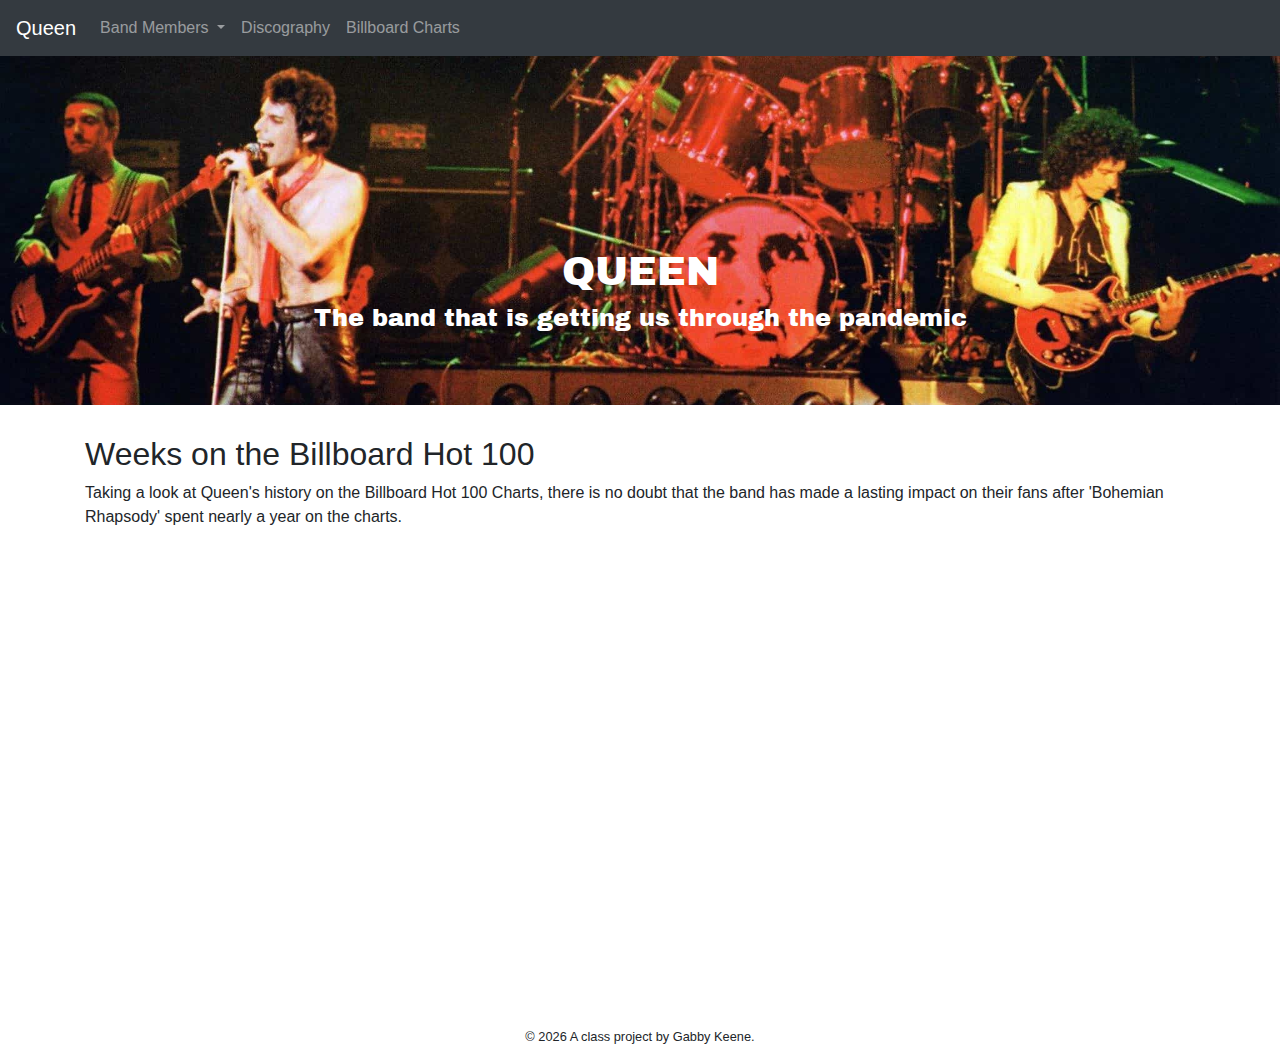
==== docs/billboard.html @ 7fd91e39 "fourth commit" ====
<!doctype html>
<html lang="en">
  <!-- A Intro to Coding for Journalists class project -->
  <head>
    <title>Queen | Default title</title>
    <meta name="description" content="Default description">
    <meta charset="utf-8">
    <meta http-equiv="X-UA-Compatible" content="IE=edge"/>
    <meta name="viewport" content="width=device-width, initial-scale=1, maximum-scale=1">
    <link rel="stylesheet" href="css/main.css">
    <link rel="preconnect" href="https://fonts.gstatic.com">
    <link href="https://fonts.googleapis.com/css2?family=Archivo+Black&display=swap" rel="stylesheet">

  </head>
  <body>
    <nav class="navbar navbar-expand-lg navbar-dark bg-dark">
  <a class="navbar-brand" href="index.html">Queen</a>
  <button class="navbar-toggler" type="button" data-toggle="collapse" data-target="#navbarNavDropdown" aria-controls="navbarNavDropdown" aria-expanded="false" aria-label="Toggle navigation">
    <span class="navbar-toggler-icon"></span>
  </button>
  <div class="collapse navbar-collapse" id="navbarNavDropdown">
    <ul class="navbar-nav">

      <li class="nav-item dropdown">
        <a class="nav-link dropdown-toggle" href="#" id="navbarDropdownMenuLink" role="button" data-toggle="dropdown" aria-haspopup="true" aria-expanded="false">
          Band Members
        </a>
        <div class="dropdown-menu" aria-labelledby="navbarDropdownMenuLink">
          
          <a class="dropdown-item" href="members/freddie-mercury.html">Freddie Mercury</a>
          
          <a class="dropdown-item" href="members/brian-may.html">Brian May</a>
          
          <a class="dropdown-item" href="members/roger-taylor.html">Roger Taylor</a>
          
          <a class="dropdown-item" href="members/john-deacon.html">John Deacon</a>
          
        </div>
      </li>
      <li class="nav-item">
         <a class="nav-link" href="discography.html">Discography</a>
      </li>
      <li class="nav-item">
         <a class="nav-link" href="Billboard.html">Billboard Charts</a>
      </li>
    </ul>
  </div>
</nav>
    <div class="jumbotron banner text-center jumbotron-fluid">
  <h1 class="jumbo">QUEEN</h1>
  <h3 class="jumbo">The band that is getting us through the pandemic</h3>
</div>

    
<article class="container">
  <h2>Weeks on the Billboard Hot 100</h2>
  <p>Taking a look at Queen's history on the Billboard Hot 100 Charts, there is no doubt that the band has made a lasting impact on their fans after 'Bohemian Rhapsody' spent nearly a year on the charts.</p>

  

<div>
<iframe title="Queen's 'Bohemian Rhapsody' reigns the Billboard charts, no surprise there" aria-label="Split Bars" id="datawrapper-chart-LStmv" src="https://datawrapper.dwcdn.net/LStmv/2/" scrolling="no" frameborder="0" style="width: 0; min-width: 100% !important; border: none;" height="472"></iframe><script type="text/javascript">!function(){"use strict";window.addEventListener("message",(function(a){if(void 0!==a.data["datawrapper-height"])for(var e in a.data["datawrapper-height"]){var t=document.getElementById("datawrapper-chart-"+e)||document.querySelector("iframe[src*='"+e+"']");t&&(t.style.height=a.data["datawrapper-height"][e]+"px")}}))}();
</script>
</div>

</article>


    <footer>
<p id="legal" class="center-block text-center">
  <small>&copy; <span class="copyright-year"></span>
  A class project by Gabby Keene.
</p>
</footer>


    <script src="js/jquery.js"></script>
    <script src="js/popper.js"></script>
    <script src="js/bootstrap.js"></script>
    <script src="js/scripts.js"></script>
  </body>
</html>
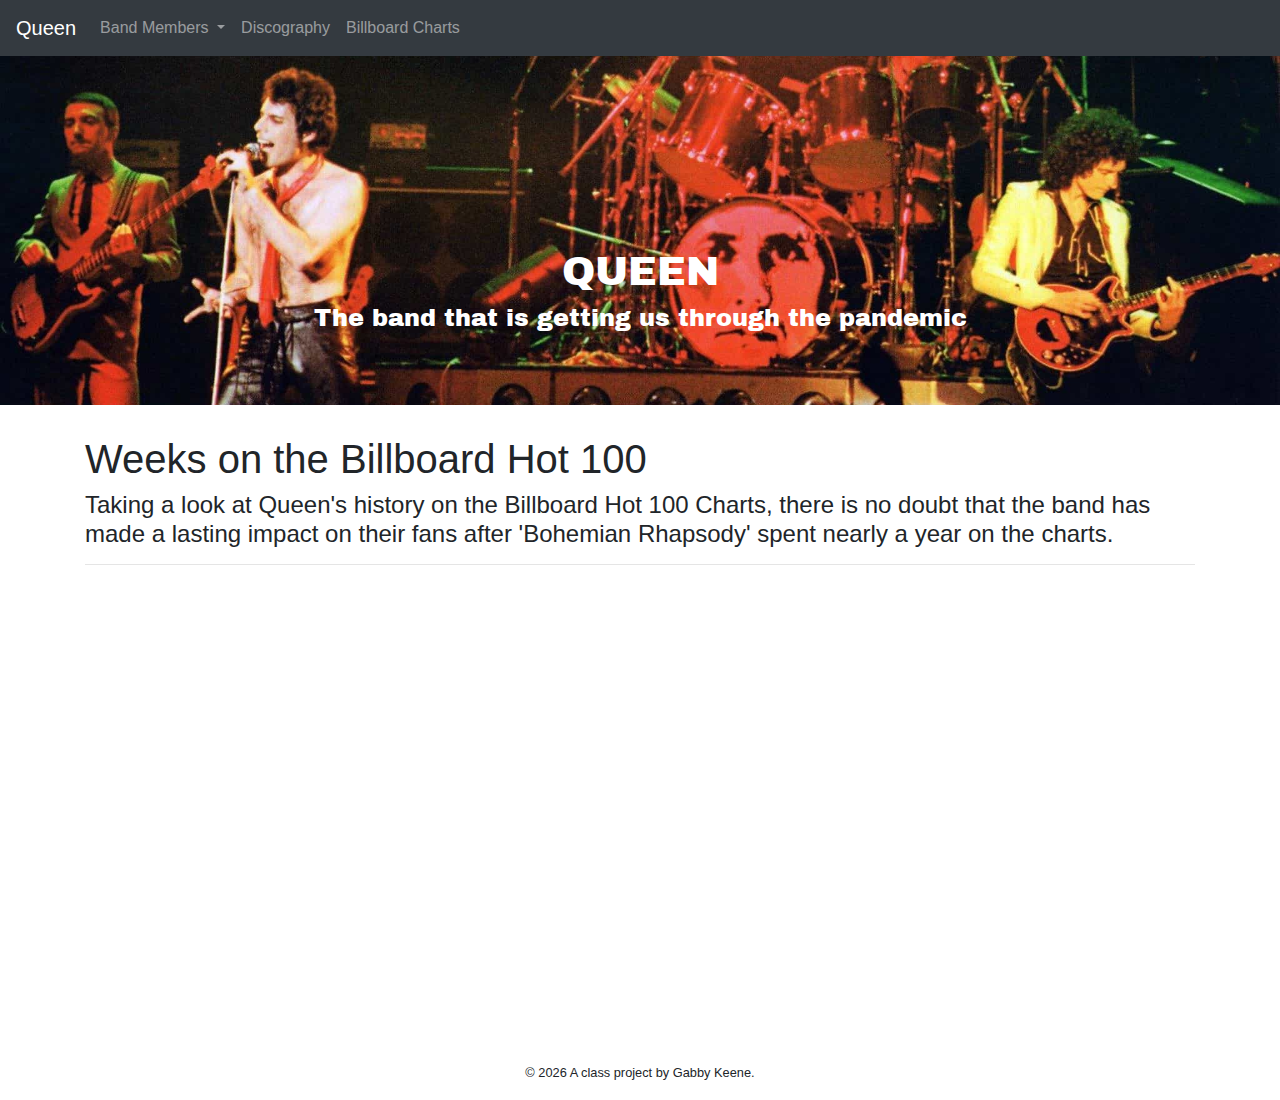
==== commit dcfbc068: "ninth commit" ====
--- a/docs/billboard.html
+++ b/docs/billboard.html
@@ -2,7 +2,7 @@
 <html lang="en">
   <!-- A Intro to Coding for Journalists class project -->
   <head>
-    <title>Queen | Default title</title>
+    <title>Queen | Billboard Charts</title>
     <meta name="description" content="Default description">
     <meta charset="utf-8">
     <meta http-equiv="X-UA-Compatible" content="IE=edge"/>
@@ -10,6 +10,8 @@
     <link rel="stylesheet" href="css/main.css">
     <link rel="preconnect" href="https://fonts.gstatic.com">
     <link href="https://fonts.googleapis.com/css2?family=Archivo+Black&display=swap" rel="stylesheet">
+
+    
 
   </head>
   <body>
@@ -41,7 +43,7 @@
          <a class="nav-link" href="discography.html">Discography</a>
       </li>
       <li class="nav-item">
-         <a class="nav-link" href="Billboard.html">Billboard Charts</a>
+         <a class="nav-link" href="billboard.html">Billboard Charts</a>
       </li>
     </ul>
   </div>
@@ -53,10 +55,10 @@
 
     
 <article class="container">
-  <h2>Weeks on the Billboard Hot 100</h2>
-  <p>Taking a look at Queen's history on the Billboard Hot 100 Charts, there is no doubt that the band has made a lasting impact on their fans after 'Bohemian Rhapsody' spent nearly a year on the charts.</p>
+  <h1>Weeks on the Billboard Hot 100</h1>
+  <h4>Taking a look at Queen's history on the Billboard Hot 100 Charts, there is no doubt that the band has made a lasting impact on their fans after 'Bohemian Rhapsody' spent nearly a year on the charts.</h4>
 
-  
+<hr>
 
 <div>
 <iframe title="Queen's 'Bohemian Rhapsody' reigns the Billboard charts, no surprise there" aria-label="Split Bars" id="datawrapper-chart-LStmv" src="https://datawrapper.dwcdn.net/LStmv/2/" scrolling="no" frameborder="0" style="width: 0; min-width: 100% !important; border: none;" height="472"></iframe><script type="text/javascript">!function(){"use strict";window.addEventListener("message",(function(a){if(void 0!==a.data["datawrapper-height"])for(var e in a.data["datawrapper-height"]){var t=document.getElementById("datawrapper-chart-"+e)||document.querySelector("iframe[src*='"+e+"']");t&&(t.style.height=a.data["datawrapper-height"][e]+"px")}}))}();
--- a/docs/css/main.css
+++ b/docs/css/main.css
@@ -3,5 +3,5 @@
  * Copyright 2011-2021 The Bootstrap Authors
  * Copyright 2011-2021 Twitter, Inc.
  * Licensed under MIT (https://github.com/twbs/bootstrap/blob/main/LICENSE)
- */:root{--blue:#007bff;--indigo:#6610f2;--purple:#6f42c1;--pink:#e83e8c;--red:#dc3545;--orange:#fd7e14;--yellow:#ffc107;--green:#28a745;--teal:#20c997;--cyan:#17a2b8;--white:#fff;--gray:#6c757d;--gray-dark:#343a40;--primary:#007bff;--secondary:#6c757d;--success:#28a745;--info:#17a2b8;--warning:#ffc107;--danger:#dc3545;--light:#f8f9fa;--dark:#343a40;--breakpoint-xs:0;--breakpoint-sm:576px;--breakpoint-md:768px;--breakpoint-lg:992px;--breakpoint-xl:1200px;--font-family-sans-serif:-apple-system,BlinkMacSystemFont,"Segoe UI",Roboto,"Helvetica Neue",Arial,"Noto Sans","Liberation Sans",sans-serif,"Apple Color Emoji","Segoe UI Emoji","Segoe UI Symbol","Noto Color Emoji";--font-family-monospace:SFMono-Regular,Menlo,Monaco,Consolas,"Liberation Mono","Courier New",monospace}*,:after,:before{box-sizing:border-box}html{font-family:sans-serif;line-height:1.15;-webkit-text-size-adjust:100%;-webkit-tap-highlight-color:rgba(0,0,0,0)}article,aside,figcaption,figure,footer,header,hgroup,main,nav,section{display:block}body{margin:0;font-family:-apple-system,BlinkMacSystemFont,Segoe UI,Roboto,Helvetica Neue,Arial,Noto Sans,Liberation Sans,sans-serif,Apple Color Emoji,Segoe UI Emoji,Segoe UI Symbol,Noto Color Emoji;font-size:1rem;font-weight:400;line-height:1.5;color:#212529;text-align:left;background-color:#fff}[tabindex="-1"]:focus:not(:focus-visible){outline:0!important}hr{box-sizing:content-box;height:0;overflow:visible}h1,h2,h3,h4,h5,h6{margin-top:0;margin-bottom:.5rem}p{margin-top:0;margin-bottom:1rem}abbr[data-original-title],abbr[title]{text-decoration:underline;-webkit-text-decoration:underline dotted;-moz-text-decoration:underline dotted;text-decoration:underline dotted;cursor:help;border-bottom:0;-webkit-text-decoration-skip-ink:none;text-decoration-skip-ink:none}address{font-style:normal;line-height:inherit}address,dl,ol,ul{margin-bottom:1rem}dl,ol,ul{margin-top:0}ol ol,ol ul,ul ol,ul ul{margin-bottom:0}dt{font-weight:700}dd{margin-bottom:.5rem;margin-left:0}blockquote{margin:0 0 1rem}b,strong{font-weight:bolder}small{font-size:80%}sub,sup{position:relative;font-size:75%;line-height:0;vertical-align:baseline}sub{bottom:-.25em}sup{top:-.5em}a{color:#007bff;text-decoration:none;background-color:transparent}a:hover{color:#0056b3;text-decoration:underline}a:not([href]):not([class]){color:inherit;text-decoration:none}a:not([href]):not([class]):hover{color:inherit;text-decoration:none}code,kbd,pre,samp{font-family:SFMono-Regular,Menlo,Monaco,Consolas,Liberation Mono,Courier New,monospace;font-size:1em}pre{margin-top:0;margin-bottom:1rem;overflow:auto;-ms-overflow-style:scrollbar}figure{margin:0 0 1rem}img{border-style:none}img,svg{vertical-align:middle}svg{overflow:hidden}table{border-collapse:collapse}caption{padding-top:.75rem;padding-bottom:.75rem;color:#6c757d;text-align:left;caption-side:bottom}th{text-align:inherit;text-align:-webkit-match-parent}label{display:inline-block;margin-bottom:.5rem}button{border-radius:0}button:focus:not(:focus-visible){outline:0}button,input,optgroup,select,textarea{margin:0;font-family:inherit;font-size:inherit;line-height:inherit}button,input{overflow:visible}button,select{text-transform:none}[role=button]{cursor:pointer}select{word-wrap:normal}[type=button],[type=reset],[type=submit],button{-webkit-appearance:button}[type=button]:not(:disabled),[type=reset]:not(:disabled),[type=submit]:not(:disabled),button:not(:disabled){cursor:pointer}[type=button]::-moz-focus-inner,[type=reset]::-moz-focus-inner,[type=submit]::-moz-focus-inner,button::-moz-focus-inner{padding:0;border-style:none}input[type=checkbox],input[type=radio]{box-sizing:border-box;padding:0}textarea{overflow:auto;resize:vertical}fieldset{min-width:0;padding:0;margin:0;border:0}legend{display:block;width:100%;max-width:100%;padding:0;margin-bottom:.5rem;font-size:1.5rem;line-height:inherit;color:inherit;white-space:normal}progress{vertical-align:baseline}[type=number]::-webkit-inner-spin-button,[type=number]::-webkit-outer-spin-button{height:auto}[type=search]{outline-offset:-2px;-webkit-appearance:none}[type=search]::-webkit-search-decoration{-webkit-appearance:none}::-webkit-file-upload-button{font:inherit;-webkit-appearance:button}output{display:inline-block}summary{display:list-item;cursor:pointer}template{display:none}[hidden]{display:none!important}.h1,.h2,.h3,.h4,.h5,.h6,h1,h2,h3,h4,h5,h6{margin-bottom:.5rem;font-weight:500;line-height:1.2}.h1,h1{font-size:2.5rem}.h2,h2{font-size:2rem}.h3,h3{font-size:1.75rem}.h4,h4{font-size:1.5rem}.h5,h5{font-size:1.25rem}.h6,h6{font-size:1rem}.lead{font-size:1.25rem;font-weight:300}.display-1{font-size:6rem}.display-1,.display-2{font-weight:300;line-height:1.2}.display-2{font-size:5.5rem}.display-3{font-size:4.5rem}.display-3,.display-4{font-weight:300;line-height:1.2}.display-4{font-size:3.5rem}hr{margin-top:1rem;margin-bottom:1rem;border:0;border-top:1px solid rgba(0,0,0,.1)}.small,small{font-size:80%;font-weight:400}.mark,mark{padding:.2em;background-color:#fcf8e3}.list-inline,.list-unstyled{padding-left:0;list-style:none}.list-inline-item{display:inline-block}.list-inline-item:not(:last-child){margin-right:.5rem}.initialism{font-size:90%;text-transform:uppercase}.blockquote{margin-bottom:1rem;font-size:1.25rem}.blockquote-footer{display:block;font-size:80%;color:#6c757d}.blockquote-footer:before{content:"\2014\00A0"}.img-fluid,.img-thumbnail{max-width:100%;height:auto}.img-thumbnail{padding:.25rem;background-color:#fff;border:1px solid #dee2e6;border-radius:.25rem}.figure{display:inline-block}.figure-img{margin-bottom:.5rem;line-height:1}.figure-caption{font-size:90%;color:#6c757d}code{font-size:87.5%;color:#e83e8c;word-wrap:break-word}a>code{color:inherit}kbd{padding:.2rem .4rem;font-size:87.5%;color:#fff;background-color:#212529;border-radius:.2rem}kbd kbd{padding:0;font-size:100%;font-weight:700}pre{display:block;font-size:87.5%;color:#212529}pre code{font-size:inherit;color:inherit;word-break:normal}.pre-scrollable{max-height:340px;overflow-y:scroll}.container,.container-fluid,.container-lg,.container-md,.container-sm,.container-xl{width:100%;padding-right:15px;padding-left:15px;margin-right:auto;margin-left:auto}@media (min-width:576px){.container,.container-sm{max-width:540px}}@media (min-width:768px){.container,.container-md,.container-sm{max-width:720px}}@media (min-width:992px){.container,.container-lg,.container-md,.container-sm{max-width:960px}}@media (min-width:1200px){.container,.container-lg,.container-md,.container-sm,.container-xl{max-width:1140px}}.row{display:-webkit-flex;display:-ms-flexbox;display:flex;-webkit-flex-wrap:wrap;-ms-flex-wrap:wrap;flex-wrap:wrap;margin-right:-15px;margin-left:-15px}.no-gutters{margin-right:0;margin-left:0}.no-gutters>.col,.no-gutters>[class*=col-]{padding-right:0;padding-left:0}.col,.col-1,.col-2,.col-3,.col-4,.col-5,.col-6,.col-7,.col-8,.col-9,.col-10,.col-11,.col-12,.col-auto,.col-lg,.col-lg-1,.col-lg-2,.col-lg-3,.col-lg-4,.col-lg-5,.col-lg-6,.col-lg-7,.col-lg-8,.col-lg-9,.col-lg-10,.col-lg-11,.col-lg-12,.col-lg-auto,.col-md,.col-md-1,.col-md-2,.col-md-3,.col-md-4,.col-md-5,.col-md-6,.col-md-7,.col-md-8,.col-md-9,.col-md-10,.col-md-11,.col-md-12,.col-md-auto,.col-sm,.col-sm-1,.col-sm-2,.col-sm-3,.col-sm-4,.col-sm-5,.col-sm-6,.col-sm-7,.col-sm-8,.col-sm-9,.col-sm-10,.col-sm-11,.col-sm-12,.col-sm-auto,.col-xl,.col-xl-1,.col-xl-2,.col-xl-3,.col-xl-4,.col-xl-5,.col-xl-6,.col-xl-7,.col-xl-8,.col-xl-9,.col-xl-10,.col-xl-11,.col-xl-12,.col-xl-auto{position:relative;width:100%;padding-right:15px;padding-left:15px}.col{-webkit-flex-basis:0;-ms-flex-preferred-size:0;flex-basis:0;-webkit-flex-grow:1;-ms-flex-positive:1;flex-grow:1;max-width:100%}.row-cols-1>*{-webkit-flex:0 0 100%;-ms-flex:0 0 100%;flex:0 0 100%;max-width:100%}.row-cols-2>*{-webkit-flex:0 0 50%;-ms-flex:0 0 50%;flex:0 0 50%;max-width:50%}.row-cols-3>*{-webkit-flex:0 0 33.33333%;-ms-flex:0 0 33.33333%;flex:0 0 33.33333%;max-width:33.33333%}.row-cols-4>*{-webkit-flex:0 0 25%;-ms-flex:0 0 25%;flex:0 0 25%;max-width:25%}.row-cols-5>*{-webkit-flex:0 0 20%;-ms-flex:0 0 20%;flex:0 0 20%;max-width:20%}.row-cols-6>*{-webkit-flex:0 0 16.66667%;-ms-flex:0 0 16.66667%;flex:0 0 16.66667%;max-width:16.66667%}.col-auto{-webkit-flex:0 0 auto;-ms-flex:0 0 auto;flex:0 0 auto;width:auto;max-width:100%}.col-1{-webkit-flex:0 0 8.33333%;-ms-flex:0 0 8.33333%;flex:0 0 8.33333%;max-width:8.33333%}.col-2{-webkit-flex:0 0 16.66667%;-ms-flex:0 0 16.66667%;flex:0 0 16.66667%;max-width:16.66667%}.col-3{-webkit-flex:0 0 25%;-ms-flex:0 0 25%;flex:0 0 25%;max-width:25%}.col-4{-webkit-flex:0 0 33.33333%;-ms-flex:0 0 33.33333%;flex:0 0 33.33333%;max-width:33.33333%}.col-5{-webkit-flex:0 0 41.66667%;-ms-flex:0 0 41.66667%;flex:0 0 41.66667%;max-width:41.66667%}.col-6{-webkit-flex:0 0 50%;-ms-flex:0 0 50%;flex:0 0 50%;max-width:50%}.col-7{-webkit-flex:0 0 58.33333%;-ms-flex:0 0 58.33333%;flex:0 0 58.33333%;max-width:58.33333%}.col-8{-webkit-flex:0 0 66.66667%;-ms-flex:0 0 66.66667%;flex:0 0 66.66667%;max-width:66.66667%}.col-9{-webkit-flex:0 0 75%;-ms-flex:0 0 75%;flex:0 0 75%;max-width:75%}.col-10{-webkit-flex:0 0 83.33333%;-ms-flex:0 0 83.33333%;flex:0 0 83.33333%;max-width:83.33333%}.col-11{-webkit-flex:0 0 91.66667%;-ms-flex:0 0 91.66667%;flex:0 0 91.66667%;max-width:91.66667%}.col-12{-webkit-flex:0 0 100%;-ms-flex:0 0 100%;flex:0 0 100%;max-width:100%}.order-first{-webkit-order:-1;-ms-flex-order:-1;order:-1}.order-last{-webkit-order:13;-ms-flex-order:13;order:13}.order-0{-webkit-order:0;-ms-flex-order:0;order:0}.order-1{-webkit-order:1;-ms-flex-order:1;order:1}.order-2{-webkit-order:2;-ms-flex-order:2;order:2}.order-3{-webkit-order:3;-ms-flex-order:3;order:3}.order-4{-webkit-order:4;-ms-flex-order:4;order:4}.order-5{-webkit-order:5;-ms-flex-order:5;order:5}.order-6{-webkit-order:6;-ms-flex-order:6;order:6}.order-7{-webkit-order:7;-ms-flex-order:7;order:7}.order-8{-webkit-order:8;-ms-flex-order:8;order:8}.order-9{-webkit-order:9;-ms-flex-order:9;order:9}.order-10{-webkit-order:10;-ms-flex-order:10;order:10}.order-11{-webkit-order:11;-ms-flex-order:11;order:11}.order-12{-webkit-order:12;-ms-flex-order:12;order:12}.offset-1{margin-left:8.33333%}.offset-2{margin-left:16.66667%}.offset-3{margin-left:25%}.offset-4{margin-left:33.33333%}.offset-5{margin-left:41.66667%}.offset-6{margin-left:50%}.offset-7{margin-left:58.33333%}.offset-8{margin-left:66.66667%}.offset-9{margin-left:75%}.offset-10{margin-left:83.33333%}.offset-11{margin-left:91.66667%}@media (min-width:576px){.col-sm{-webkit-flex-basis:0;-ms-flex-preferred-size:0;flex-basis:0;-webkit-flex-grow:1;-ms-flex-positive:1;flex-grow:1;max-width:100%}.row-cols-sm-1>*{-webkit-flex:0 0 100%;-ms-flex:0 0 100%;flex:0 0 100%;max-width:100%}.row-cols-sm-2>*{-webkit-flex:0 0 50%;-ms-flex:0 0 50%;flex:0 0 50%;max-width:50%}.row-cols-sm-3>*{-webkit-flex:0 0 33.33333%;-ms-flex:0 0 33.33333%;flex:0 0 33.33333%;max-width:33.33333%}.row-cols-sm-4>*{-webkit-flex:0 0 25%;-ms-flex:0 0 25%;flex:0 0 25%;max-width:25%}.row-cols-sm-5>*{-webkit-flex:0 0 20%;-ms-flex:0 0 20%;flex:0 0 20%;max-width:20%}.row-cols-sm-6>*{-webkit-flex:0 0 16.66667%;-ms-flex:0 0 16.66667%;flex:0 0 16.66667%;max-width:16.66667%}.col-sm-auto{-webkit-flex:0 0 auto;-ms-flex:0 0 auto;flex:0 0 auto;width:auto;max-width:100%}.col-sm-1{-webkit-flex:0 0 8.33333%;-ms-flex:0 0 8.33333%;flex:0 0 8.33333%;max-width:8.33333%}.col-sm-2{-webkit-flex:0 0 16.66667%;-ms-flex:0 0 16.66667%;flex:0 0 16.66667%;max-width:16.66667%}.col-sm-3{-webkit-flex:0 0 25%;-ms-flex:0 0 25%;flex:0 0 25%;max-width:25%}.col-sm-4{-webkit-flex:0 0 33.33333%;-ms-flex:0 0 33.33333%;flex:0 0 33.33333%;max-width:33.33333%}.col-sm-5{-webkit-flex:0 0 41.66667%;-ms-flex:0 0 41.66667%;flex:0 0 41.66667%;max-width:41.66667%}.col-sm-6{-webkit-flex:0 0 50%;-ms-flex:0 0 50%;flex:0 0 50%;max-width:50%}.col-sm-7{-webkit-flex:0 0 58.33333%;-ms-flex:0 0 58.33333%;flex:0 0 58.33333%;max-width:58.33333%}.col-sm-8{-webkit-flex:0 0 66.66667%;-ms-flex:0 0 66.66667%;flex:0 0 66.66667%;max-width:66.66667%}.col-sm-9{-webkit-flex:0 0 75%;-ms-flex:0 0 75%;flex:0 0 75%;max-width:75%}.col-sm-10{-webkit-flex:0 0 83.33333%;-ms-flex:0 0 83.33333%;flex:0 0 83.33333%;max-width:83.33333%}.col-sm-11{-webkit-flex:0 0 91.66667%;-ms-flex:0 0 91.66667%;flex:0 0 91.66667%;max-width:91.66667%}.col-sm-12{-webkit-flex:0 0 100%;-ms-flex:0 0 100%;flex:0 0 100%;max-width:100%}.order-sm-first{-webkit-order:-1;-ms-flex-order:-1;order:-1}.order-sm-last{-webkit-order:13;-ms-flex-order:13;order:13}.order-sm-0{-webkit-order:0;-ms-flex-order:0;order:0}.order-sm-1{-webkit-order:1;-ms-flex-order:1;order:1}.order-sm-2{-webkit-order:2;-ms-flex-order:2;order:2}.order-sm-3{-webkit-order:3;-ms-flex-order:3;order:3}.order-sm-4{-webkit-order:4;-ms-flex-order:4;order:4}.order-sm-5{-webkit-order:5;-ms-flex-order:5;order:5}.order-sm-6{-webkit-order:6;-ms-flex-order:6;order:6}.order-sm-7{-webkit-order:7;-ms-flex-order:7;order:7}.order-sm-8{-webkit-order:8;-ms-flex-order:8;order:8}.order-sm-9{-webkit-order:9;-ms-flex-order:9;order:9}.order-sm-10{-webkit-order:10;-ms-flex-order:10;order:10}.order-sm-11{-webkit-order:11;-ms-flex-order:11;order:11}.order-sm-12{-webkit-order:12;-ms-flex-order:12;order:12}.offset-sm-0{margin-left:0}.offset-sm-1{margin-left:8.33333%}.offset-sm-2{margin-left:16.66667%}.offset-sm-3{margin-left:25%}.offset-sm-4{margin-left:33.33333%}.offset-sm-5{margin-left:41.66667%}.offset-sm-6{margin-left:50%}.offset-sm-7{margin-left:58.33333%}.offset-sm-8{margin-left:66.66667%}.offset-sm-9{margin-left:75%}.offset-sm-10{margin-left:83.33333%}.offset-sm-11{margin-left:91.66667%}}@media (min-width:768px){.col-md{-webkit-flex-basis:0;-ms-flex-preferred-size:0;flex-basis:0;-webkit-flex-grow:1;-ms-flex-positive:1;flex-grow:1;max-width:100%}.row-cols-md-1>*{-webkit-flex:0 0 100%;-ms-flex:0 0 100%;flex:0 0 100%;max-width:100%}.row-cols-md-2>*{-webkit-flex:0 0 50%;-ms-flex:0 0 50%;flex:0 0 50%;max-width:50%}.row-cols-md-3>*{-webkit-flex:0 0 33.33333%;-ms-flex:0 0 33.33333%;flex:0 0 33.33333%;max-width:33.33333%}.row-cols-md-4>*{-webkit-flex:0 0 25%;-ms-flex:0 0 25%;flex:0 0 25%;max-width:25%}.row-cols-md-5>*{-webkit-flex:0 0 20%;-ms-flex:0 0 20%;flex:0 0 20%;max-width:20%}.row-cols-md-6>*{-webkit-flex:0 0 16.66667%;-ms-flex:0 0 16.66667%;flex:0 0 16.66667%;max-width:16.66667%}.col-md-auto{-webkit-flex:0 0 auto;-ms-flex:0 0 auto;flex:0 0 auto;width:auto;max-width:100%}.col-md-1{-webkit-flex:0 0 8.33333%;-ms-flex:0 0 8.33333%;flex:0 0 8.33333%;max-width:8.33333%}.col-md-2{-webkit-flex:0 0 16.66667%;-ms-flex:0 0 16.66667%;flex:0 0 16.66667%;max-width:16.66667%}.col-md-3{-webkit-flex:0 0 25%;-ms-flex:0 0 25%;flex:0 0 25%;max-width:25%}.col-md-4{-webkit-flex:0 0 33.33333%;-ms-flex:0 0 33.33333%;flex:0 0 33.33333%;max-width:33.33333%}.col-md-5{-webkit-flex:0 0 41.66667%;-ms-flex:0 0 41.66667%;flex:0 0 41.66667%;max-width:41.66667%}.col-md-6{-webkit-flex:0 0 50%;-ms-flex:0 0 50%;flex:0 0 50%;max-width:50%}.col-md-7{-webkit-flex:0 0 58.33333%;-ms-flex:0 0 58.33333%;flex:0 0 58.33333%;max-width:58.33333%}.col-md-8{-webkit-flex:0 0 66.66667%;-ms-flex:0 0 66.66667%;flex:0 0 66.66667%;max-width:66.66667%}.col-md-9{-webkit-flex:0 0 75%;-ms-flex:0 0 75%;flex:0 0 75%;max-width:75%}.col-md-10{-webkit-flex:0 0 83.33333%;-ms-flex:0 0 83.33333%;flex:0 0 83.33333%;max-width:83.33333%}.col-md-11{-webkit-flex:0 0 91.66667%;-ms-flex:0 0 91.66667%;flex:0 0 91.66667%;max-width:91.66667%}.col-md-12{-webkit-flex:0 0 100%;-ms-flex:0 0 100%;flex:0 0 100%;max-width:100%}.order-md-first{-webkit-order:-1;-ms-flex-order:-1;order:-1}.order-md-last{-webkit-order:13;-ms-flex-order:13;order:13}.order-md-0{-webkit-order:0;-ms-flex-order:0;order:0}.order-md-1{-webkit-order:1;-ms-flex-order:1;order:1}.order-md-2{-webkit-order:2;-ms-flex-order:2;order:2}.order-md-3{-webkit-order:3;-ms-flex-order:3;order:3}.order-md-4{-webkit-order:4;-ms-flex-order:4;order:4}.order-md-5{-webkit-order:5;-ms-flex-order:5;order:5}.order-md-6{-webkit-order:6;-ms-flex-order:6;order:6}.order-md-7{-webkit-order:7;-ms-flex-order:7;order:7}.order-md-8{-webkit-order:8;-ms-flex-order:8;order:8}.order-md-9{-webkit-order:9;-ms-flex-order:9;order:9}.order-md-10{-webkit-order:10;-ms-flex-order:10;order:10}.order-md-11{-webkit-order:11;-ms-flex-order:11;order:11}.order-md-12{-webkit-order:12;-ms-flex-order:12;order:12}.offset-md-0{margin-left:0}.offset-md-1{margin-left:8.33333%}.offset-md-2{margin-left:16.66667%}.offset-md-3{margin-left:25%}.offset-md-4{margin-left:33.33333%}.offset-md-5{margin-left:41.66667%}.offset-md-6{margin-left:50%}.offset-md-7{margin-left:58.33333%}.offset-md-8{margin-left:66.66667%}.offset-md-9{margin-left:75%}.offset-md-10{margin-left:83.33333%}.offset-md-11{margin-left:91.66667%}}@media (min-width:992px){.col-lg{-webkit-flex-basis:0;-ms-flex-preferred-size:0;flex-basis:0;-webkit-flex-grow:1;-ms-flex-positive:1;flex-grow:1;max-width:100%}.row-cols-lg-1>*{-webkit-flex:0 0 100%;-ms-flex:0 0 100%;flex:0 0 100%;max-width:100%}.row-cols-lg-2>*{-webkit-flex:0 0 50%;-ms-flex:0 0 50%;flex:0 0 50%;max-width:50%}.row-cols-lg-3>*{-webkit-flex:0 0 33.33333%;-ms-flex:0 0 33.33333%;flex:0 0 33.33333%;max-width:33.33333%}.row-cols-lg-4>*{-webkit-flex:0 0 25%;-ms-flex:0 0 25%;flex:0 0 25%;max-width:25%}.row-cols-lg-5>*{-webkit-flex:0 0 20%;-ms-flex:0 0 20%;flex:0 0 20%;max-width:20%}.row-cols-lg-6>*{-webkit-flex:0 0 16.66667%;-ms-flex:0 0 16.66667%;flex:0 0 16.66667%;max-width:16.66667%}.col-lg-auto{-webkit-flex:0 0 auto;-ms-flex:0 0 auto;flex:0 0 auto;width:auto;max-width:100%}.col-lg-1{-webkit-flex:0 0 8.33333%;-ms-flex:0 0 8.33333%;flex:0 0 8.33333%;max-width:8.33333%}.col-lg-2{-webkit-flex:0 0 16.66667%;-ms-flex:0 0 16.66667%;flex:0 0 16.66667%;max-width:16.66667%}.col-lg-3{-webkit-flex:0 0 25%;-ms-flex:0 0 25%;flex:0 0 25%;max-width:25%}.col-lg-4{-webkit-flex:0 0 33.33333%;-ms-flex:0 0 33.33333%;flex:0 0 33.33333%;max-width:33.33333%}.col-lg-5{-webkit-flex:0 0 41.66667%;-ms-flex:0 0 41.66667%;flex:0 0 41.66667%;max-width:41.66667%}.col-lg-6{-webkit-flex:0 0 50%;-ms-flex:0 0 50%;flex:0 0 50%;max-width:50%}.col-lg-7{-webkit-flex:0 0 58.33333%;-ms-flex:0 0 58.33333%;flex:0 0 58.33333%;max-width:58.33333%}.col-lg-8{-webkit-flex:0 0 66.66667%;-ms-flex:0 0 66.66667%;flex:0 0 66.66667%;max-width:66.66667%}.col-lg-9{-webkit-flex:0 0 75%;-ms-flex:0 0 75%;flex:0 0 75%;max-width:75%}.col-lg-10{-webkit-flex:0 0 83.33333%;-ms-flex:0 0 83.33333%;flex:0 0 83.33333%;max-width:83.33333%}.col-lg-11{-webkit-flex:0 0 91.66667%;-ms-flex:0 0 91.66667%;flex:0 0 91.66667%;max-width:91.66667%}.col-lg-12{-webkit-flex:0 0 100%;-ms-flex:0 0 100%;flex:0 0 100%;max-width:100%}.order-lg-first{-webkit-order:-1;-ms-flex-order:-1;order:-1}.order-lg-last{-webkit-order:13;-ms-flex-order:13;order:13}.order-lg-0{-webkit-order:0;-ms-flex-order:0;order:0}.order-lg-1{-webkit-order:1;-ms-flex-order:1;order:1}.order-lg-2{-webkit-order:2;-ms-flex-order:2;order:2}.order-lg-3{-webkit-order:3;-ms-flex-order:3;order:3}.order-lg-4{-webkit-order:4;-ms-flex-order:4;order:4}.order-lg-5{-webkit-order:5;-ms-flex-order:5;order:5}.order-lg-6{-webkit-order:6;-ms-flex-order:6;order:6}.order-lg-7{-webkit-order:7;-ms-flex-order:7;order:7}.order-lg-8{-webkit-order:8;-ms-flex-order:8;order:8}.order-lg-9{-webkit-order:9;-ms-flex-order:9;order:9}.order-lg-10{-webkit-order:10;-ms-flex-order:10;order:10}.order-lg-11{-webkit-order:11;-ms-flex-order:11;order:11}.order-lg-12{-webkit-order:12;-ms-flex-order:12;order:12}.offset-lg-0{margin-left:0}.offset-lg-1{margin-left:8.33333%}.offset-lg-2{margin-left:16.66667%}.offset-lg-3{margin-left:25%}.offset-lg-4{margin-left:33.33333%}.offset-lg-5{margin-left:41.66667%}.offset-lg-6{margin-left:50%}.offset-lg-7{margin-left:58.33333%}.offset-lg-8{margin-left:66.66667%}.offset-lg-9{margin-left:75%}.offset-lg-10{margin-left:83.33333%}.offset-lg-11{margin-left:91.66667%}}@media (min-width:1200px){.col-xl{-webkit-flex-basis:0;-ms-flex-preferred-size:0;flex-basis:0;-webkit-flex-grow:1;-ms-flex-positive:1;flex-grow:1;max-width:100%}.row-cols-xl-1>*{-webkit-flex:0 0 100%;-ms-flex:0 0 100%;flex:0 0 100%;max-width:100%}.row-cols-xl-2>*{-webkit-flex:0 0 50%;-ms-flex:0 0 50%;flex:0 0 50%;max-width:50%}.row-cols-xl-3>*{-webkit-flex:0 0 33.33333%;-ms-flex:0 0 33.33333%;flex:0 0 33.33333%;max-width:33.33333%}.row-cols-xl-4>*{-webkit-flex:0 0 25%;-ms-flex:0 0 25%;flex:0 0 25%;max-width:25%}.row-cols-xl-5>*{-webkit-flex:0 0 20%;-ms-flex:0 0 20%;flex:0 0 20%;max-width:20%}.row-cols-xl-6>*{-webkit-flex:0 0 16.66667%;-ms-flex:0 0 16.66667%;flex:0 0 16.66667%;max-width:16.66667%}.col-xl-auto{-webkit-flex:0 0 auto;-ms-flex:0 0 auto;flex:0 0 auto;width:auto;max-width:100%}.col-xl-1{-webkit-flex:0 0 8.33333%;-ms-flex:0 0 8.33333%;flex:0 0 8.33333%;max-width:8.33333%}.col-xl-2{-webkit-flex:0 0 16.66667%;-ms-flex:0 0 16.66667%;flex:0 0 16.66667%;max-width:16.66667%}.col-xl-3{-webkit-flex:0 0 25%;-ms-flex:0 0 25%;flex:0 0 25%;max-width:25%}.col-xl-4{-webkit-flex:0 0 33.33333%;-ms-flex:0 0 33.33333%;flex:0 0 33.33333%;max-width:33.33333%}.col-xl-5{-webkit-flex:0 0 41.66667%;-ms-flex:0 0 41.66667%;flex:0 0 41.66667%;max-width:41.66667%}.col-xl-6{-webkit-flex:0 0 50%;-ms-flex:0 0 50%;flex:0 0 50%;max-width:50%}.col-xl-7{-webkit-flex:0 0 58.33333%;-ms-flex:0 0 58.33333%;flex:0 0 58.33333%;max-width:58.33333%}.col-xl-8{-webkit-flex:0 0 66.66667%;-ms-flex:0 0 66.66667%;flex:0 0 66.66667%;max-width:66.66667%}.col-xl-9{-webkit-flex:0 0 75%;-ms-flex:0 0 75%;flex:0 0 75%;max-width:75%}.col-xl-10{-webkit-flex:0 0 83.33333%;-ms-flex:0 0 83.33333%;flex:0 0 83.33333%;max-width:83.33333%}.col-xl-11{-webkit-flex:0 0 91.66667%;-ms-flex:0 0 91.66667%;flex:0 0 91.66667%;max-width:91.66667%}.col-xl-12{-webkit-flex:0 0 100%;-ms-flex:0 0 100%;flex:0 0 100%;max-width:100%}.order-xl-first{-webkit-order:-1;-ms-flex-order:-1;order:-1}.order-xl-last{-webkit-order:13;-ms-flex-order:13;order:13}.order-xl-0{-webkit-order:0;-ms-flex-order:0;order:0}.order-xl-1{-webkit-order:1;-ms-flex-order:1;order:1}.order-xl-2{-webkit-order:2;-ms-flex-order:2;order:2}.order-xl-3{-webkit-order:3;-ms-flex-order:3;order:3}.order-xl-4{-webkit-order:4;-ms-flex-order:4;order:4}.order-xl-5{-webkit-order:5;-ms-flex-order:5;order:5}.order-xl-6{-webkit-order:6;-ms-flex-order:6;order:6}.order-xl-7{-webkit-order:7;-ms-flex-order:7;order:7}.order-xl-8{-webkit-order:8;-ms-flex-order:8;order:8}.order-xl-9{-webkit-order:9;-ms-flex-order:9;order:9}.order-xl-10{-webkit-order:10;-ms-flex-order:10;order:10}.order-xl-11{-webkit-order:11;-ms-flex-order:11;order:11}.order-xl-12{-webkit-order:12;-ms-flex-order:12;order:12}.offset-xl-0{margin-left:0}.offset-xl-1{margin-left:8.33333%}.offset-xl-2{margin-left:16.66667%}.offset-xl-3{margin-left:25%}.offset-xl-4{margin-left:33.33333%}.offset-xl-5{margin-left:41.66667%}.offset-xl-6{margin-left:50%}.offset-xl-7{margin-left:58.33333%}.offset-xl-8{margin-left:66.66667%}.offset-xl-9{margin-left:75%}.offset-xl-10{margin-left:83.33333%}.offset-xl-11{margin-left:91.66667%}}.table{width:100%;margin-bottom:1rem;color:#212529}.table td,.table th{padding:.75rem;vertical-align:top;border-top:1px solid #dee2e6}.table thead th{vertical-align:bottom;border-bottom:2px solid #dee2e6}.table tbody+tbody{border-top:2px solid #dee2e6}.table-sm td,.table-sm th{padding:.3rem}.table-bordered,.table-bordered td,.table-bordered th{border:1px solid #dee2e6}.table-bordered thead td,.table-bordered thead th{border-bottom-width:2px}.table-borderless tbody+tbody,.table-borderless td,.table-borderless th,.table-borderless thead th{border:0}.table-striped tbody tr:nth-of-type(odd){background-color:rgba(0,0,0,.05)}.table-hover tbody tr:hover{color:#212529;background-color:rgba(0,0,0,.075)}.table-primary,.table-primary>td,.table-primary>th{background-color:#b8daff}.table-primary tbody+tbody,.table-primary td,.table-primary th,.table-primary thead th{border-color:#7abaff}.table-hover .table-primary:hover{background-color:#9fcdff}.table-hover .table-primary:hover>td,.table-hover .table-primary:hover>th{background-color:#9fcdff}.table-secondary,.table-secondary>td,.table-secondary>th{background-color:#d6d8db}.table-secondary tbody+tbody,.table-secondary td,.table-secondary th,.table-secondary thead th{border-color:#b3b7bb}.table-hover .table-secondary:hover{background-color:#c8cbcf}.table-hover .table-secondary:hover>td,.table-hover .table-secondary:hover>th{background-color:#c8cbcf}.table-success,.table-success>td,.table-success>th{background-color:#c3e6cb}.table-success tbody+tbody,.table-success td,.table-success th,.table-success thead th{border-color:#8fd19e}.table-hover .table-success:hover{background-color:#b1dfbb}.table-hover .table-success:hover>td,.table-hover .table-success:hover>th{background-color:#b1dfbb}.table-info,.table-info>td,.table-info>th{background-color:#bee5eb}.table-info tbody+tbody,.table-info td,.table-info th,.table-info thead th{border-color:#86cfda}.table-hover .table-info:hover{background-color:#abdde5}.table-hover .table-info:hover>td,.table-hover .table-info:hover>th{background-color:#abdde5}.table-warning,.table-warning>td,.table-warning>th{background-color:#ffeeba}.table-warning tbody+tbody,.table-warning td,.table-warning th,.table-warning thead th{border-color:#ffdf7e}.table-hover .table-warning:hover{background-color:#ffe8a1}.table-hover .table-warning:hover>td,.table-hover .table-warning:hover>th{background-color:#ffe8a1}.table-danger,.table-danger>td,.table-danger>th{background-color:#f5c6cb}.table-danger tbody+tbody,.table-danger td,.table-danger th,.table-danger thead th{border-color:#ed969e}.table-hover .table-danger:hover{background-color:#f1b0b7}.table-hover .table-danger:hover>td,.table-hover .table-danger:hover>th{background-color:#f1b0b7}.table-light,.table-light>td,.table-light>th{background-color:#fdfdfe}.table-light tbody+tbody,.table-light td,.table-light th,.table-light thead th{border-color:#fbfcfc}.table-hover .table-light:hover{background-color:#ececf6}.table-hover .table-light:hover>td,.table-hover .table-light:hover>th{background-color:#ececf6}.table-dark,.table-dark>td,.table-dark>th{background-color:#c6c8ca}.table-dark tbody+tbody,.table-dark td,.table-dark th,.table-dark thead th{border-color:#95999c}.table-hover .table-dark:hover{background-color:#b9bbbe}.table-hover .table-dark:hover>td,.table-hover .table-dark:hover>th{background-color:#b9bbbe}.table-active,.table-active>td,.table-active>th{background-color:rgba(0,0,0,.075)}.table-hover .table-active:hover{background-color:rgba(0,0,0,.075)}.table-hover .table-active:hover>td,.table-hover .table-active:hover>th{background-color:rgba(0,0,0,.075)}.table .thead-dark th{color:#fff;background-color:#343a40;border-color:#454d55}.table .thead-light th{color:#495057;background-color:#e9ecef;border-color:#dee2e6}.table-dark{color:#fff;background-color:#343a40}.table-dark td,.table-dark th,.table-dark thead th{border-color:#454d55}.table-dark.table-bordered{border:0}.table-dark.table-striped tbody tr:nth-of-type(odd){background-color:hsla(0,0%,100%,.05)}.table-dark.table-hover tbody tr:hover{color:#fff;background-color:hsla(0,0%,100%,.075)}@media (max-width:575.98px){.table-responsive-sm{display:block;width:100%;overflow-x:auto;-webkit-overflow-scrolling:touch}.table-responsive-sm>.table-bordered{border:0}}@media (max-width:767.98px){.table-responsive-md{display:block;width:100%;overflow-x:auto;-webkit-overflow-scrolling:touch}.table-responsive-md>.table-bordered{border:0}}@media (max-width:991.98px){.table-responsive-lg{display:block;width:100%;overflow-x:auto;-webkit-overflow-scrolling:touch}.table-responsive-lg>.table-bordered{border:0}}@media (max-width:1199.98px){.table-responsive-xl{display:block;width:100%;overflow-x:auto;-webkit-overflow-scrolling:touch}.table-responsive-xl>.table-bordered{border:0}}.table-responsive{display:block;width:100%;overflow-x:auto;-webkit-overflow-scrolling:touch}.table-responsive>.table-bordered{border:0}.form-control{display:block;width:100%;height:calc(1.5em + .75rem + 2px);padding:.375rem .75rem;font-size:1rem;font-weight:400;line-height:1.5;color:#495057;background-color:#fff;background-clip:padding-box;border:1px solid #ced4da;border-radius:.25rem;transition:border-color .15s ease-in-out,box-shadow .15s ease-in-out}@media (prefers-reduced-motion:reduce){.form-control{transition:none}}.form-control::-ms-expand{background-color:transparent;border:0}.form-control:-moz-focusring{color:transparent;text-shadow:0 0 0 #495057}.form-control:focus{color:#495057;background-color:#fff;border-color:#80bdff;outline:0;box-shadow:0 0 0 .2rem rgba(0,123,255,.25)}.form-control::-webkit-input-placeholder{color:#6c757d;opacity:1}.form-control::-moz-placeholder{color:#6c757d;opacity:1}.form-control:-ms-input-placeholder{color:#6c757d;opacity:1}.form-control::-ms-input-placeholder{color:#6c757d;opacity:1}.form-control::placeholder{color:#6c757d;opacity:1}.form-control:disabled,.form-control[readonly]{background-color:#e9ecef;opacity:1}input[type=date].form-control,input[type=datetime-local].form-control,input[type=month].form-control,input[type=time].form-control{-webkit-appearance:none;-moz-appearance:none;appearance:none}select.form-control:focus::-ms-value{color:#495057;background-color:#fff}.form-control-file,.form-control-range{display:block;width:100%}.col-form-label{padding-top:calc(.375rem + 1px);padding-bottom:calc(.375rem + 1px);margin-bottom:0;font-size:inherit;line-height:1.5}.col-form-label-lg{padding-top:calc(.5rem + 1px);padding-bottom:calc(.5rem + 1px);font-size:1.25rem;line-height:1.5}.col-form-label-sm{padding-top:calc(.25rem + 1px);padding-bottom:calc(.25rem + 1px);font-size:.875rem;line-height:1.5}.form-control-plaintext{display:block;width:100%;padding:.375rem 0;margin-bottom:0;font-size:1rem;line-height:1.5;color:#212529;background-color:transparent;border:solid transparent;border-width:1px 0}.form-control-plaintext.form-control-lg,.form-control-plaintext.form-control-sm{padding-right:0;padding-left:0}.form-control-sm{height:calc(1.5em + .5rem + 2px);padding:.25rem .5rem;font-size:.875rem;line-height:1.5;border-radius:.2rem}.form-control-lg{height:calc(1.5em + 1rem + 2px);padding:.5rem 1rem;font-size:1.25rem;line-height:1.5;border-radius:.3rem}select.form-control[multiple],select.form-control[size]{height:auto}textarea.form-control{height:auto}.form-group{margin-bottom:1rem}.form-text{display:block;margin-top:.25rem}.form-row{display:-webkit-flex;display:-ms-flexbox;display:flex;-webkit-flex-wrap:wrap;-ms-flex-wrap:wrap;flex-wrap:wrap;margin-right:-5px;margin-left:-5px}.form-row>.col,.form-row>[class*=col-]{padding-right:5px;padding-left:5px}.form-check{position:relative;display:block;padding-left:1.25rem}.form-check-input{position:absolute;margin-top:.3rem;margin-left:-1.25rem}.form-check-input:disabled~.form-check-label,.form-check-input[disabled]~.form-check-label{color:#6c757d}.form-check-label{margin-bottom:0}.form-check-inline{display:-webkit-inline-flex;display:-ms-inline-flexbox;display:inline-flex;-webkit-align-items:center;-ms-flex-align:center;align-items:center;padding-left:0;margin-right:.75rem}.form-check-inline .form-check-input{position:static;margin-top:0;margin-right:.3125rem;margin-left:0}.valid-feedback{display:none;width:100%;margin-top:.25rem;font-size:80%;color:#28a745}.valid-tooltip{position:absolute;top:100%;left:0;z-index:5;display:none;max-width:100%;padding:.25rem .5rem;margin-top:.1rem;font-size:.875rem;line-height:1.5;color:#fff;background-color:rgba(40,167,69,.9);border-radius:.25rem}.form-row>.col>.valid-tooltip,.form-row>[class*=col-]>.valid-tooltip{left:5px}.is-valid~.valid-feedback,.is-valid~.valid-tooltip,.was-validated :valid~.valid-feedback,.was-validated :valid~.valid-tooltip{display:block}.form-control.is-valid,.was-validated .form-control:valid{border-color:#28a745;padding-right:calc(1.5em + .75rem);background-image:url("data:image/svg+xml;charset=utf-8,%3Csvg xmlns='http://www.w3.org/2000/svg' width='8' height='8'%3E%3Cpath fill='%2328a745' d='M2.3 6.73L.6 4.53c-.4-1.04.46-1.4 1.1-.8l1.1 1.4 3.4-3.8c.6-.63 1.6-.27 1.2.7l-4 4.6c-.43.5-.8.4-1.1.1z'/%3E%3C/svg%3E");background-repeat:no-repeat;background-position:right calc(.375em + .1875rem) center;background-size:calc(.75em + .375rem) calc(.75em + .375rem)}.form-control.is-valid:focus,.was-validated .form-control:valid:focus{border-color:#28a745;box-shadow:0 0 0 .2rem rgba(40,167,69,.25)}.was-validated textarea.form-control:valid,textarea.form-control.is-valid{padding-right:calc(1.5em + .75rem);background-position:top calc(.375em + .1875rem) right calc(.375em + .1875rem)}.custom-select.is-valid,.was-validated .custom-select:valid{border-color:#28a745;padding-right:calc(.75em + 2.3125rem);background:url("data:image/svg+xml;charset=utf-8,%3Csvg xmlns='http://www.w3.org/2000/svg' width='4' height='5'%3E%3Cpath fill='%23343a40' d='M2 0L0 2h4zm0 5L0 3h4z'/%3E%3C/svg%3E") right .75rem center/8px 10px no-repeat,#fff url("data:image/svg+xml;charset=utf-8,%3Csvg xmlns='http://www.w3.org/2000/svg' width='8' height='8'%3E%3Cpath fill='%2328a745' d='M2.3 6.73L.6 4.53c-.4-1.04.46-1.4 1.1-.8l1.1 1.4 3.4-3.8c.6-.63 1.6-.27 1.2.7l-4 4.6c-.43.5-.8.4-1.1.1z'/%3E%3C/svg%3E") center right 1.75rem/calc(.75em + .375rem) calc(.75em + .375rem) no-repeat}.custom-select.is-valid:focus,.was-validated .custom-select:valid:focus{border-color:#28a745;box-shadow:0 0 0 .2rem rgba(40,167,69,.25)}.form-check-input.is-valid~.form-check-label,.was-validated .form-check-input:valid~.form-check-label{color:#28a745}.form-check-input.is-valid~.valid-feedback,.form-check-input.is-valid~.valid-tooltip,.was-validated .form-check-input:valid~.valid-feedback,.was-validated .form-check-input:valid~.valid-tooltip{display:block}.custom-control-input.is-valid~.custom-control-label,.was-validated .custom-control-input:valid~.custom-control-label{color:#28a745}.custom-control-input.is-valid~.custom-control-label:before,.was-validated .custom-control-input:valid~.custom-control-label:before{border-color:#28a745}.custom-control-input.is-valid:checked~.custom-control-label:before,.was-validated .custom-control-input:valid:checked~.custom-control-label:before{border-color:#34ce57;background-color:#34ce57}.custom-control-input.is-valid:focus~.custom-control-label:before,.was-validated .custom-control-input:valid:focus~.custom-control-label:before{box-shadow:0 0 0 .2rem rgba(40,167,69,.25)}.custom-control-input.is-valid:focus:not(:checked)~.custom-control-label:before,.was-validated .custom-control-input:valid:focus:not(:checked)~.custom-control-label:before{border-color:#28a745}.custom-file-input.is-valid~.custom-file-label,.was-validated .custom-file-input:valid~.custom-file-label{border-color:#28a745}.custom-file-input.is-valid:focus~.custom-file-label,.was-validated .custom-file-input:valid:focus~.custom-file-label{border-color:#28a745;box-shadow:0 0 0 .2rem rgba(40,167,69,.25)}.invalid-feedback{display:none;width:100%;margin-top:.25rem;font-size:80%;color:#dc3545}.invalid-tooltip{position:absolute;top:100%;left:0;z-index:5;display:none;max-width:100%;padding:.25rem .5rem;margin-top:.1rem;font-size:.875rem;line-height:1.5;color:#fff;background-color:rgba(220,53,69,.9);border-radius:.25rem}.form-row>.col>.invalid-tooltip,.form-row>[class*=col-]>.invalid-tooltip{left:5px}.is-invalid~.invalid-feedback,.is-invalid~.invalid-tooltip,.was-validated :invalid~.invalid-feedback,.was-validated :invalid~.invalid-tooltip{display:block}.form-control.is-invalid,.was-validated .form-control:invalid{border-color:#dc3545;padding-right:calc(1.5em + .75rem);background-image:url("data:image/svg+xml;charset=utf-8,%3Csvg xmlns='http://www.w3.org/2000/svg' width='12' height='12' fill='none' stroke='%23dc3545'%3E%3Ccircle cx='6' cy='6' r='4.5'/%3E%3Cpath stroke-linejoin='round' d='M5.8 3.6h.4L6 6.5z'/%3E%3Ccircle cx='6' cy='8.2' r='.6' fill='%23dc3545' stroke='none'/%3E%3C/svg%3E");background-repeat:no-repeat;background-position:right calc(.375em + .1875rem) center;background-size:calc(.75em + .375rem) calc(.75em + .375rem)}.form-control.is-invalid:focus,.was-validated .form-control:invalid:focus{border-color:#dc3545;box-shadow:0 0 0 .2rem rgba(220,53,69,.25)}.was-validated textarea.form-control:invalid,textarea.form-control.is-invalid{padding-right:calc(1.5em + .75rem);background-position:top calc(.375em + .1875rem) right calc(.375em + .1875rem)}.custom-select.is-invalid,.was-validated .custom-select:invalid{border-color:#dc3545;padding-right:calc(.75em + 2.3125rem);background:url("data:image/svg+xml;charset=utf-8,%3Csvg xmlns='http://www.w3.org/2000/svg' width='4' height='5'%3E%3Cpath fill='%23343a40' d='M2 0L0 2h4zm0 5L0 3h4z'/%3E%3C/svg%3E") right .75rem center/8px 10px no-repeat,#fff url("data:image/svg+xml;charset=utf-8,%3Csvg xmlns='http://www.w3.org/2000/svg' width='12' height='12' fill='none' stroke='%23dc3545'%3E%3Ccircle cx='6' cy='6' r='4.5'/%3E%3Cpath stroke-linejoin='round' d='M5.8 3.6h.4L6 6.5z'/%3E%3Ccircle cx='6' cy='8.2' r='.6' fill='%23dc3545' stroke='none'/%3E%3C/svg%3E") center right 1.75rem/calc(.75em + .375rem) calc(.75em + .375rem) no-repeat}.custom-select.is-invalid:focus,.was-validated .custom-select:invalid:focus{border-color:#dc3545;box-shadow:0 0 0 .2rem rgba(220,53,69,.25)}.form-check-input.is-invalid~.form-check-label,.was-validated .form-check-input:invalid~.form-check-label{color:#dc3545}.form-check-input.is-invalid~.invalid-feedback,.form-check-input.is-invalid~.invalid-tooltip,.was-validated .form-check-input:invalid~.invalid-feedback,.was-validated .form-check-input:invalid~.invalid-tooltip{display:block}.custom-control-input.is-invalid~.custom-control-label,.was-validated .custom-control-input:invalid~.custom-control-label{color:#dc3545}.custom-control-input.is-invalid~.custom-control-label:before,.was-validated .custom-control-input:invalid~.custom-control-label:before{border-color:#dc3545}.custom-control-input.is-invalid:checked~.custom-control-label:before,.was-validated .custom-control-input:invalid:checked~.custom-control-label:before{border-color:#e4606d;background-color:#e4606d}.custom-control-input.is-invalid:focus~.custom-control-label:before,.was-validated .custom-control-input:invalid:focus~.custom-control-label:before{box-shadow:0 0 0 .2rem rgba(220,53,69,.25)}.custom-control-input.is-invalid:focus:not(:checked)~.custom-control-label:before,.was-validated .custom-control-input:invalid:focus:not(:checked)~.custom-control-label:before{border-color:#dc3545}.custom-file-input.is-invalid~.custom-file-label,.was-validated .custom-file-input:invalid~.custom-file-label{border-color:#dc3545}.custom-file-input.is-invalid:focus~.custom-file-label,.was-validated .custom-file-input:invalid:focus~.custom-file-label{border-color:#dc3545;box-shadow:0 0 0 .2rem rgba(220,53,69,.25)}.form-inline{display:-webkit-flex;display:-ms-flexbox;display:flex;-webkit-flex-flow:row wrap;-ms-flex-flow:row wrap;flex-flow:row wrap;-webkit-align-items:center;-ms-flex-align:center;align-items:center}.form-inline .form-check{width:100%}@media (min-width:576px){.form-inline label{-ms-flex-align:center;-webkit-justify-content:center;-ms-flex-pack:center;justify-content:center}.form-inline .form-group,.form-inline label{display:-webkit-flex;display:-ms-flexbox;display:flex;-webkit-align-items:center;align-items:center;margin-bottom:0}.form-inline .form-group{-webkit-flex:0 0 auto;-ms-flex:0 0 auto;flex:0 0 auto;-webkit-flex-flow:row wrap;-ms-flex-flow:row wrap;flex-flow:row wrap;-ms-flex-align:center}.form-inline .form-control{display:inline-block;width:auto;vertical-align:middle}.form-inline .form-control-plaintext{display:inline-block}.form-inline .custom-select,.form-inline .input-group{width:auto}.form-inline .form-check{display:-webkit-flex;display:-ms-flexbox;display:flex;-webkit-align-items:center;-ms-flex-align:center;align-items:center;-webkit-justify-content:center;-ms-flex-pack:center;justify-content:center;width:auto;padding-left:0}.form-inline .form-check-input{position:relative;-webkit-flex-shrink:0;-ms-flex-negative:0;flex-shrink:0;margin-top:0;margin-right:.25rem;margin-left:0}.form-inline .custom-control{-webkit-align-items:center;-ms-flex-align:center;align-items:center;-webkit-justify-content:center;-ms-flex-pack:center;justify-content:center}.form-inline .custom-control-label{margin-bottom:0}}.btn{display:inline-block;font-weight:400;color:#212529;text-align:center;vertical-align:middle;-webkit-user-select:none;-moz-user-select:none;-ms-user-select:none;user-select:none;background-color:transparent;border:1px solid transparent;padding:.375rem .75rem;font-size:1rem;line-height:1.5;border-radius:.25rem;transition:color .15s ease-in-out,background-color .15s ease-in-out,border-color .15s ease-in-out,box-shadow .15s ease-in-out}@media (prefers-reduced-motion:reduce){.btn{transition:none}}.btn:hover{color:#212529;text-decoration:none}.btn.focus,.btn:focus{outline:0;box-shadow:0 0 0 .2rem rgba(0,123,255,.25)}.btn.disabled,.btn:disabled{opacity:.65}.btn:not(:disabled):not(.disabled){cursor:pointer}a.btn.disabled,fieldset:disabled a.btn{pointer-events:none}.btn-primary{color:#fff;background-color:#007bff;border-color:#007bff}.btn-primary:hover{color:#fff;background-color:#0069d9;border-color:#0062cc}.btn-primary.focus,.btn-primary:focus{color:#fff;background-color:#0069d9;border-color:#0062cc;box-shadow:0 0 0 .2rem rgba(38,143,255,.5)}.btn-primary.disabled,.btn-primary:disabled{color:#fff;background-color:#007bff;border-color:#007bff}.btn-primary:not(:disabled):not(.disabled).active,.btn-primary:not(:disabled):not(.disabled):active,.show>.btn-primary.dropdown-toggle{color:#fff;background-color:#0062cc;border-color:#005cbf}.btn-primary:not(:disabled):not(.disabled).active:focus,.btn-primary:not(:disabled):not(.disabled):active:focus,.show>.btn-primary.dropdown-toggle:focus{box-shadow:0 0 0 .2rem rgba(38,143,255,.5)}.btn-secondary{color:#fff;background-color:#6c757d;border-color:#6c757d}.btn-secondary:hover{color:#fff;background-color:#5a6268;border-color:#545b62}.btn-secondary.focus,.btn-secondary:focus{color:#fff;background-color:#5a6268;border-color:#545b62;box-shadow:0 0 0 .2rem rgba(130,138,145,.5)}.btn-secondary.disabled,.btn-secondary:disabled{color:#fff;background-color:#6c757d;border-color:#6c757d}.btn-secondary:not(:disabled):not(.disabled).active,.btn-secondary:not(:disabled):not(.disabled):active,.show>.btn-secondary.dropdown-toggle{color:#fff;background-color:#545b62;border-color:#4e555b}.btn-secondary:not(:disabled):not(.disabled).active:focus,.btn-secondary:not(:disabled):not(.disabled):active:focus,.show>.btn-secondary.dropdown-toggle:focus{box-shadow:0 0 0 .2rem rgba(130,138,145,.5)}.btn-success{color:#fff;background-color:#28a745;border-color:#28a745}.btn-success:hover{color:#fff;background-color:#218838;border-color:#1e7e34}.btn-success.focus,.btn-success:focus{color:#fff;background-color:#218838;border-color:#1e7e34;box-shadow:0 0 0 .2rem rgba(72,180,97,.5)}.btn-success.disabled,.btn-success:disabled{color:#fff;background-color:#28a745;border-color:#28a745}.btn-success:not(:disabled):not(.disabled).active,.btn-success:not(:disabled):not(.disabled):active,.show>.btn-success.dropdown-toggle{color:#fff;background-color:#1e7e34;border-color:#1c7430}.btn-success:not(:disabled):not(.disabled).active:focus,.btn-success:not(:disabled):not(.disabled):active:focus,.show>.btn-success.dropdown-toggle:focus{box-shadow:0 0 0 .2rem rgba(72,180,97,.5)}.btn-info{color:#fff;background-color:#17a2b8;border-color:#17a2b8}.btn-info:hover{color:#fff;background-color:#138496;border-color:#117a8b}.btn-info.focus,.btn-info:focus{color:#fff;background-color:#138496;border-color:#117a8b;box-shadow:0 0 0 .2rem rgba(58,176,195,.5)}.btn-info.disabled,.btn-info:disabled{color:#fff;background-color:#17a2b8;border-color:#17a2b8}.btn-info:not(:disabled):not(.disabled).active,.btn-info:not(:disabled):not(.disabled):active,.show>.btn-info.dropdown-toggle{color:#fff;background-color:#117a8b;border-color:#10707f}.btn-info:not(:disabled):not(.disabled).active:focus,.btn-info:not(:disabled):not(.disabled):active:focus,.show>.btn-info.dropdown-toggle:focus{box-shadow:0 0 0 .2rem rgba(58,176,195,.5)}.btn-warning{color:#212529;background-color:#ffc107;border-color:#ffc107}.btn-warning:hover{color:#212529;background-color:#e0a800;border-color:#d39e00}.btn-warning.focus,.btn-warning:focus{color:#212529;background-color:#e0a800;border-color:#d39e00;box-shadow:0 0 0 .2rem rgba(222,170,12,.5)}.btn-warning.disabled,.btn-warning:disabled{color:#212529;background-color:#ffc107;border-color:#ffc107}.btn-warning:not(:disabled):not(.disabled).active,.btn-warning:not(:disabled):not(.disabled):active,.show>.btn-warning.dropdown-toggle{color:#212529;background-color:#d39e00;border-color:#c69500}.btn-warning:not(:disabled):not(.disabled).active:focus,.btn-warning:not(:disabled):not(.disabled):active:focus,.show>.btn-warning.dropdown-toggle:focus{box-shadow:0 0 0 .2rem rgba(222,170,12,.5)}.btn-danger{color:#fff;background-color:#dc3545;border-color:#dc3545}.btn-danger:hover{color:#fff;background-color:#c82333;border-color:#bd2130}.btn-danger.focus,.btn-danger:focus{color:#fff;background-color:#c82333;border-color:#bd2130;box-shadow:0 0 0 .2rem rgba(225,83,97,.5)}.btn-danger.disabled,.btn-danger:disabled{color:#fff;background-color:#dc3545;border-color:#dc3545}.btn-danger:not(:disabled):not(.disabled).active,.btn-danger:not(:disabled):not(.disabled):active,.show>.btn-danger.dropdown-toggle{color:#fff;background-color:#bd2130;border-color:#b21f2d}.btn-danger:not(:disabled):not(.disabled).active:focus,.btn-danger:not(:disabled):not(.disabled):active:focus,.show>.btn-danger.dropdown-toggle:focus{box-shadow:0 0 0 .2rem rgba(225,83,97,.5)}.btn-light{color:#212529;background-color:#f8f9fa;border-color:#f8f9fa}.btn-light:hover{color:#212529;background-color:#e2e6ea;border-color:#dae0e5}.btn-light.focus,.btn-light:focus{color:#212529;background-color:#e2e6ea;border-color:#dae0e5;box-shadow:0 0 0 .2rem rgba(216,217,219,.5)}.btn-light.disabled,.btn-light:disabled{color:#212529;background-color:#f8f9fa;border-color:#f8f9fa}.btn-light:not(:disabled):not(.disabled).active,.btn-light:not(:disabled):not(.disabled):active,.show>.btn-light.dropdown-toggle{color:#212529;background-color:#dae0e5;border-color:#d3d9df}.btn-light:not(:disabled):not(.disabled).active:focus,.btn-light:not(:disabled):not(.disabled):active:focus,.show>.btn-light.dropdown-toggle:focus{box-shadow:0 0 0 .2rem rgba(216,217,219,.5)}.btn-dark{color:#fff;background-color:#343a40;border-color:#343a40}.btn-dark:hover{color:#fff;background-color:#23272b;border-color:#1d2124}.btn-dark.focus,.btn-dark:focus{color:#fff;background-color:#23272b;border-color:#1d2124;box-shadow:0 0 0 .2rem rgba(82,88,93,.5)}.btn-dark.disabled,.btn-dark:disabled{color:#fff;background-color:#343a40;border-color:#343a40}.btn-dark:not(:disabled):not(.disabled).active,.btn-dark:not(:disabled):not(.disabled):active,.show>.btn-dark.dropdown-toggle{color:#fff;background-color:#1d2124;border-color:#171a1d}.btn-dark:not(:disabled):not(.disabled).active:focus,.btn-dark:not(:disabled):not(.disabled):active:focus,.show>.btn-dark.dropdown-toggle:focus{box-shadow:0 0 0 .2rem rgba(82,88,93,.5)}.btn-outline-primary{color:#007bff;border-color:#007bff}.btn-outline-primary:hover{color:#fff;background-color:#007bff;border-color:#007bff}.btn-outline-primary.focus,.btn-outline-primary:focus{box-shadow:0 0 0 .2rem rgba(0,123,255,.5)}.btn-outline-primary.disabled,.btn-outline-primary:disabled{color:#007bff;background-color:transparent}.btn-outline-primary:not(:disabled):not(.disabled).active,.btn-outline-primary:not(:disabled):not(.disabled):active,.show>.btn-outline-primary.dropdown-toggle{color:#fff;background-color:#007bff;border-color:#007bff}.btn-outline-primary:not(:disabled):not(.disabled).active:focus,.btn-outline-primary:not(:disabled):not(.disabled):active:focus,.show>.btn-outline-primary.dropdown-toggle:focus{box-shadow:0 0 0 .2rem rgba(0,123,255,.5)}.btn-outline-secondary{color:#6c757d;border-color:#6c757d}.btn-outline-secondary:hover{color:#fff;background-color:#6c757d;border-color:#6c757d}.btn-outline-secondary.focus,.btn-outline-secondary:focus{box-shadow:0 0 0 .2rem rgba(108,117,125,.5)}.btn-outline-secondary.disabled,.btn-outline-secondary:disabled{color:#6c757d;background-color:transparent}.btn-outline-secondary:not(:disabled):not(.disabled).active,.btn-outline-secondary:not(:disabled):not(.disabled):active,.show>.btn-outline-secondary.dropdown-toggle{color:#fff;background-color:#6c757d;border-color:#6c757d}.btn-outline-secondary:not(:disabled):not(.disabled).active:focus,.btn-outline-secondary:not(:disabled):not(.disabled):active:focus,.show>.btn-outline-secondary.dropdown-toggle:focus{box-shadow:0 0 0 .2rem rgba(108,117,125,.5)}.btn-outline-success{color:#28a745;border-color:#28a745}.btn-outline-success:hover{color:#fff;background-color:#28a745;border-color:#28a745}.btn-outline-success.focus,.btn-outline-success:focus{box-shadow:0 0 0 .2rem rgba(40,167,69,.5)}.btn-outline-success.disabled,.btn-outline-success:disabled{color:#28a745;background-color:transparent}.btn-outline-success:not(:disabled):not(.disabled).active,.btn-outline-success:not(:disabled):not(.disabled):active,.show>.btn-outline-success.dropdown-toggle{color:#fff;background-color:#28a745;border-color:#28a745}.btn-outline-success:not(:disabled):not(.disabled).active:focus,.btn-outline-success:not(:disabled):not(.disabled):active:focus,.show>.btn-outline-success.dropdown-toggle:focus{box-shadow:0 0 0 .2rem rgba(40,167,69,.5)}.btn-outline-info{color:#17a2b8;border-color:#17a2b8}.btn-outline-info:hover{color:#fff;background-color:#17a2b8;border-color:#17a2b8}.btn-outline-info.focus,.btn-outline-info:focus{box-shadow:0 0 0 .2rem rgba(23,162,184,.5)}.btn-outline-info.disabled,.btn-outline-info:disabled{color:#17a2b8;background-color:transparent}.btn-outline-info:not(:disabled):not(.disabled).active,.btn-outline-info:not(:disabled):not(.disabled):active,.show>.btn-outline-info.dropdown-toggle{color:#fff;background-color:#17a2b8;border-color:#17a2b8}.btn-outline-info:not(:disabled):not(.disabled).active:focus,.btn-outline-info:not(:disabled):not(.disabled):active:focus,.show>.btn-outline-info.dropdown-toggle:focus{box-shadow:0 0 0 .2rem rgba(23,162,184,.5)}.btn-outline-warning{color:#ffc107;border-color:#ffc107}.btn-outline-warning:hover{color:#212529;background-color:#ffc107;border-color:#ffc107}.btn-outline-warning.focus,.btn-outline-warning:focus{box-shadow:0 0 0 .2rem rgba(255,193,7,.5)}.btn-outline-warning.disabled,.btn-outline-warning:disabled{color:#ffc107;background-color:transparent}.btn-outline-warning:not(:disabled):not(.disabled).active,.btn-outline-warning:not(:disabled):not(.disabled):active,.show>.btn-outline-warning.dropdown-toggle{color:#212529;background-color:#ffc107;border-color:#ffc107}.btn-outline-warning:not(:disabled):not(.disabled).active:focus,.btn-outline-warning:not(:disabled):not(.disabled):active:focus,.show>.btn-outline-warning.dropdown-toggle:focus{box-shadow:0 0 0 .2rem rgba(255,193,7,.5)}.btn-outline-danger{color:#dc3545;border-color:#dc3545}.btn-outline-danger:hover{color:#fff;background-color:#dc3545;border-color:#dc3545}.btn-outline-danger.focus,.btn-outline-danger:focus{box-shadow:0 0 0 .2rem rgba(220,53,69,.5)}.btn-outline-danger.disabled,.btn-outline-danger:disabled{color:#dc3545;background-color:transparent}.btn-outline-danger:not(:disabled):not(.disabled).active,.btn-outline-danger:not(:disabled):not(.disabled):active,.show>.btn-outline-danger.dropdown-toggle{color:#fff;background-color:#dc3545;border-color:#dc3545}.btn-outline-danger:not(:disabled):not(.disabled).active:focus,.btn-outline-danger:not(:disabled):not(.disabled):active:focus,.show>.btn-outline-danger.dropdown-toggle:focus{box-shadow:0 0 0 .2rem rgba(220,53,69,.5)}.btn-outline-light{color:#f8f9fa;border-color:#f8f9fa}.btn-outline-light:hover{color:#212529;background-color:#f8f9fa;border-color:#f8f9fa}.btn-outline-light.focus,.btn-outline-light:focus{box-shadow:0 0 0 .2rem rgba(248,249,250,.5)}.btn-outline-light.disabled,.btn-outline-light:disabled{color:#f8f9fa;background-color:transparent}.btn-outline-light:not(:disabled):not(.disabled).active,.btn-outline-light:not(:disabled):not(.disabled):active,.show>.btn-outline-light.dropdown-toggle{color:#212529;background-color:#f8f9fa;border-color:#f8f9fa}.btn-outline-light:not(:disabled):not(.disabled).active:focus,.btn-outline-light:not(:disabled):not(.disabled):active:focus,.show>.btn-outline-light.dropdown-toggle:focus{box-shadow:0 0 0 .2rem rgba(248,249,250,.5)}.btn-outline-dark{color:#343a40;border-color:#343a40}.btn-outline-dark:hover{color:#fff;background-color:#343a40;border-color:#343a40}.btn-outline-dark.focus,.btn-outline-dark:focus{box-shadow:0 0 0 .2rem rgba(52,58,64,.5)}.btn-outline-dark.disabled,.btn-outline-dark:disabled{color:#343a40;background-color:transparent}.btn-outline-dark:not(:disabled):not(.disabled).active,.btn-outline-dark:not(:disabled):not(.disabled):active,.show>.btn-outline-dark.dropdown-toggle{color:#fff;background-color:#343a40;border-color:#343a40}.btn-outline-dark:not(:disabled):not(.disabled).active:focus,.btn-outline-dark:not(:disabled):not(.disabled):active:focus,.show>.btn-outline-dark.dropdown-toggle:focus{box-shadow:0 0 0 .2rem rgba(52,58,64,.5)}.btn-link{font-weight:400;color:#007bff;text-decoration:none}.btn-link:hover{color:#0056b3;text-decoration:underline}.btn-link.focus,.btn-link:focus{text-decoration:underline}.btn-link.disabled,.btn-link:disabled{color:#6c757d;pointer-events:none}.btn-group-lg>.btn,.btn-lg{padding:.5rem 1rem;font-size:1.25rem;line-height:1.5;border-radius:.3rem}.btn-group-sm>.btn,.btn-sm{padding:.25rem .5rem;font-size:.875rem;line-height:1.5;border-radius:.2rem}.btn-block{display:block;width:100%}.btn-block+.btn-block{margin-top:.5rem}input[type=button].btn-block,input[type=reset].btn-block,input[type=submit].btn-block{width:100%}.fade{transition:opacity .15s linear}@media (prefers-reduced-motion:reduce){.fade{transition:none}}.fade:not(.show){opacity:0}.collapse:not(.show){display:none}.collapsing{position:relative;height:0;overflow:hidden;transition:height .35s ease}@media (prefers-reduced-motion:reduce){.collapsing{transition:none}}.dropdown,.dropleft,.dropright,.dropup{position:relative}.dropdown-toggle{white-space:nowrap}.dropdown-toggle:after{display:inline-block;margin-left:.255em;vertical-align:.255em;content:"";border-top:.3em solid;border-right:.3em solid transparent;border-bottom:0;border-left:.3em solid transparent}.dropdown-toggle:empty:after{margin-left:0}.dropdown-menu{position:absolute;top:100%;left:0;z-index:1000;display:none;float:left;min-width:10rem;padding:.5rem 0;margin:.125rem 0 0;font-size:1rem;color:#212529;text-align:left;list-style:none;background-color:#fff;background-clip:padding-box;border:1px solid rgba(0,0,0,.15);border-radius:.25rem}.dropdown-menu-left{right:auto;left:0}.dropdown-menu-right{right:0;left:auto}@media (min-width:576px){.dropdown-menu-sm-left{right:auto;left:0}.dropdown-menu-sm-right{right:0;left:auto}}@media (min-width:768px){.dropdown-menu-md-left{right:auto;left:0}.dropdown-menu-md-right{right:0;left:auto}}@media (min-width:992px){.dropdown-menu-lg-left{right:auto;left:0}.dropdown-menu-lg-right{right:0;left:auto}}@media (min-width:1200px){.dropdown-menu-xl-left{right:auto;left:0}.dropdown-menu-xl-right{right:0;left:auto}}.dropup .dropdown-menu{top:auto;bottom:100%;margin-top:0;margin-bottom:.125rem}.dropup .dropdown-toggle:after{display:inline-block;margin-left:.255em;vertical-align:.255em;content:"";border-top:0;border-right:.3em solid transparent;border-bottom:.3em solid;border-left:.3em solid transparent}.dropup .dropdown-toggle:empty:after{margin-left:0}.dropright .dropdown-menu{top:0;right:auto;left:100%;margin-top:0;margin-left:.125rem}.dropright .dropdown-toggle:after{display:inline-block;margin-left:.255em;vertical-align:.255em;content:"";border-top:.3em solid transparent;border-right:0;border-bottom:.3em solid transparent;border-left:.3em solid}.dropright .dropdown-toggle:empty:after{margin-left:0}.dropright .dropdown-toggle:after{vertical-align:0}.dropleft .dropdown-menu{top:0;right:100%;left:auto;margin-top:0;margin-right:.125rem}.dropleft .dropdown-toggle:after{display:inline-block;margin-left:.255em;vertical-align:.255em;content:""}.dropleft .dropdown-toggle:after{display:none}.dropleft .dropdown-toggle:before{display:inline-block;margin-right:.255em;vertical-align:.255em;content:"";border-top:.3em solid transparent;border-right:.3em solid;border-bottom:.3em solid transparent}.dropleft .dropdown-toggle:empty:after{margin-left:0}.dropleft .dropdown-toggle:before{vertical-align:0}.dropdown-menu[x-placement^=bottom],.dropdown-menu[x-placement^=left],.dropdown-menu[x-placement^=right],.dropdown-menu[x-placement^=top]{right:auto;bottom:auto}.dropdown-divider{height:0;margin:.5rem 0;overflow:hidden;border-top:1px solid #e9ecef}.dropdown-item{display:block;width:100%;padding:.25rem 1.5rem;clear:both;font-weight:400;color:#212529;text-align:inherit;white-space:nowrap;background-color:transparent;border:0}.dropdown-item:focus,.dropdown-item:hover{color:#16181b;text-decoration:none;background-color:#e9ecef}.dropdown-item.active,.dropdown-item:active{color:#fff;text-decoration:none;background-color:#007bff}.dropdown-item.disabled,.dropdown-item:disabled{color:#adb5bd;pointer-events:none;background-color:transparent}.dropdown-menu.show{display:block}.dropdown-header{display:block;padding:.5rem 1.5rem;margin-bottom:0;font-size:.875rem;color:#6c757d;white-space:nowrap}.dropdown-item-text{display:block;padding:.25rem 1.5rem;color:#212529}.btn-group,.btn-group-vertical{position:relative;display:-webkit-inline-flex;display:-ms-inline-flexbox;display:inline-flex;vertical-align:middle}.btn-group-vertical>.btn,.btn-group>.btn{position:relative;-webkit-flex:1 1 auto;-ms-flex:1 1 auto;flex:1 1 auto}.btn-group-vertical>.btn:hover,.btn-group>.btn:hover{z-index:1}.btn-group-vertical>.btn.active,.btn-group-vertical>.btn:active,.btn-group-vertical>.btn:focus,.btn-group>.btn.active,.btn-group>.btn:active,.btn-group>.btn:focus{z-index:1}.btn-toolbar{display:-webkit-flex;display:-ms-flexbox;display:flex;-webkit-flex-wrap:wrap;-ms-flex-wrap:wrap;flex-wrap:wrap;-webkit-justify-content:flex-start;-ms-flex-pack:start;justify-content:flex-start}.btn-toolbar .input-group{width:auto}.btn-group>.btn-group:not(:first-child),.btn-group>.btn:not(:first-child){margin-left:-1px}.btn-group>.btn-group:not(:last-child)>.btn,.btn-group>.btn:not(:last-child):not(.dropdown-toggle){border-top-right-radius:0;border-bottom-right-radius:0}.btn-group>.btn-group:not(:first-child)>.btn,.btn-group>.btn:not(:first-child){border-top-left-radius:0;border-bottom-left-radius:0}.dropdown-toggle-split{padding-right:.5625rem;padding-left:.5625rem}.dropdown-toggle-split:after,.dropright .dropdown-toggle-split:after,.dropup .dropdown-toggle-split:after{margin-left:0}.dropleft .dropdown-toggle-split:before{margin-right:0}.btn-group-sm>.btn+.dropdown-toggle-split,.btn-sm+.dropdown-toggle-split{padding-right:.375rem;padding-left:.375rem}.btn-group-lg>.btn+.dropdown-toggle-split,.btn-lg+.dropdown-toggle-split{padding-right:.75rem;padding-left:.75rem}.btn-group-vertical{-webkit-flex-direction:column;-ms-flex-direction:column;flex-direction:column;-webkit-align-items:flex-start;-ms-flex-align:start;align-items:flex-start;-webkit-justify-content:center;-ms-flex-pack:center;justify-content:center}.btn-group-vertical>.btn,.btn-group-vertical>.btn-group{width:100%}.btn-group-vertical>.btn-group:not(:first-child),.btn-group-vertical>.btn:not(:first-child){margin-top:-1px}.btn-group-vertical>.btn-group:not(:last-child)>.btn,.btn-group-vertical>.btn:not(:last-child):not(.dropdown-toggle){border-bottom-right-radius:0;border-bottom-left-radius:0}.btn-group-vertical>.btn-group:not(:first-child)>.btn,.btn-group-vertical>.btn:not(:first-child){border-top-left-radius:0;border-top-right-radius:0}.btn-group-toggle>.btn,.btn-group-toggle>.btn-group>.btn{margin-bottom:0}.btn-group-toggle>.btn-group>.btn input[type=checkbox],.btn-group-toggle>.btn-group>.btn input[type=radio],.btn-group-toggle>.btn input[type=checkbox],.btn-group-toggle>.btn input[type=radio]{position:absolute;clip:rect(0,0,0,0);pointer-events:none}.input-group{position:relative;display:-webkit-flex;display:-ms-flexbox;display:flex;-webkit-flex-wrap:wrap;-ms-flex-wrap:wrap;flex-wrap:wrap;-webkit-align-items:stretch;-ms-flex-align:stretch;align-items:stretch;width:100%}.input-group>.custom-file,.input-group>.custom-select,.input-group>.form-control,.input-group>.form-control-plaintext{position:relative;-webkit-flex:1 1 auto;-ms-flex:1 1 auto;flex:1 1 auto;width:1%;min-width:0;margin-bottom:0}.input-group>.custom-file+.custom-file,.input-group>.custom-file+.custom-select,.input-group>.custom-file+.form-control,.input-group>.custom-select+.custom-file,.input-group>.custom-select+.custom-select,.input-group>.custom-select+.form-control,.input-group>.form-control+.custom-file,.input-group>.form-control+.custom-select,.input-group>.form-control+.form-control,.input-group>.form-control-plaintext+.custom-file,.input-group>.form-control-plaintext+.custom-select,.input-group>.form-control-plaintext+.form-control{margin-left:-1px}.input-group>.custom-file .custom-file-input:focus~.custom-file-label,.input-group>.custom-select:focus,.input-group>.form-control:focus{z-index:3}.input-group>.custom-file .custom-file-input:focus{z-index:4}.input-group>.custom-select:not(:first-child),.input-group>.form-control:not(:first-child){border-top-left-radius:0;border-bottom-left-radius:0}.input-group>.custom-file{display:-webkit-flex;display:-ms-flexbox;display:flex;-webkit-align-items:center;-ms-flex-align:center;align-items:center}.input-group>.custom-file:not(:first-child) .custom-file-label,.input-group>.custom-file:not(:last-child) .custom-file-label{border-top-left-radius:0;border-bottom-left-radius:0}.input-group:not(.has-validation)>.custom-file:not(:last-child) .custom-file-label:after,.input-group:not(.has-validation)>.custom-select:not(:last-child),.input-group:not(.has-validation)>.form-control:not(:last-child){border-top-right-radius:0;border-bottom-right-radius:0}.input-group.has-validation>.custom-file:nth-last-child(n+3) .custom-file-label:after,.input-group.has-validation>.custom-select:nth-last-child(n+3),.input-group.has-validation>.form-control:nth-last-child(n+3){border-top-right-radius:0;border-bottom-right-radius:0}.input-group-append,.input-group-prepend{display:-webkit-flex;display:-ms-flexbox;display:flex}.input-group-append .btn,.input-group-prepend .btn{position:relative;z-index:2}.input-group-append .btn:focus,.input-group-prepend .btn:focus{z-index:3}.input-group-append .btn+.btn,.input-group-append .btn+.input-group-text,.input-group-append .input-group-text+.btn,.input-group-append .input-group-text+.input-group-text,.input-group-prepend .btn+.btn,.input-group-prepend .btn+.input-group-text,.input-group-prepend .input-group-text+.btn,.input-group-prepend .input-group-text+.input-group-text{margin-left:-1px}.input-group-prepend{margin-right:-1px}.input-group-append{margin-left:-1px}.input-group-text{display:-webkit-flex;display:-ms-flexbox;display:flex;-webkit-align-items:center;-ms-flex-align:center;align-items:center;padding:.375rem .75rem;margin-bottom:0;font-size:1rem;font-weight:400;line-height:1.5;color:#495057;text-align:center;white-space:nowrap;background-color:#e9ecef;border:1px solid #ced4da;border-radius:.25rem}.input-group-text input[type=checkbox],.input-group-text input[type=radio]{margin-top:0}.input-group-lg>.custom-select,.input-group-lg>.form-control:not(textarea){height:calc(1.5em + 1rem + 2px)}.input-group-lg>.custom-select,.input-group-lg>.form-control,.input-group-lg>.input-group-append>.btn,.input-group-lg>.input-group-append>.input-group-text,.input-group-lg>.input-group-prepend>.btn,.input-group-lg>.input-group-prepend>.input-group-text{padding:.5rem 1rem;font-size:1.25rem;line-height:1.5;border-radius:.3rem}.input-group-sm>.custom-select,.input-group-sm>.form-control:not(textarea){height:calc(1.5em + .5rem + 2px)}.input-group-sm>.custom-select,.input-group-sm>.form-control,.input-group-sm>.input-group-append>.btn,.input-group-sm>.input-group-append>.input-group-text,.input-group-sm>.input-group-prepend>.btn,.input-group-sm>.input-group-prepend>.input-group-text{padding:.25rem .5rem;font-size:.875rem;line-height:1.5;border-radius:.2rem}.input-group-lg>.custom-select,.input-group-sm>.custom-select{padding-right:1.75rem}.input-group.has-validation>.input-group-append:nth-last-child(n+3)>.btn,.input-group.has-validation>.input-group-append:nth-last-child(n+3)>.input-group-text,.input-group:not(.has-validation)>.input-group-append:not(:last-child)>.btn,.input-group:not(.has-validation)>.input-group-append:not(:last-child)>.input-group-text,.input-group>.input-group-append:last-child>.btn:not(:last-child):not(.dropdown-toggle),.input-group>.input-group-append:last-child>.input-group-text:not(:last-child),.input-group>.input-group-prepend>.btn,.input-group>.input-group-prepend>.input-group-text{border-top-right-radius:0;border-bottom-right-radius:0}.input-group>.input-group-append>.btn,.input-group>.input-group-append>.input-group-text,.input-group>.input-group-prepend:first-child>.btn:not(:first-child),.input-group>.input-group-prepend:first-child>.input-group-text:not(:first-child),.input-group>.input-group-prepend:not(:first-child)>.btn,.input-group>.input-group-prepend:not(:first-child)>.input-group-text{border-top-left-radius:0;border-bottom-left-radius:0}.custom-control{position:relative;z-index:1;display:block;min-height:1.5rem;padding-left:1.5rem;-webkit-print-color-adjust:exact;color-adjust:exact}.custom-control-inline{display:-webkit-inline-flex;display:-ms-inline-flexbox;display:inline-flex;margin-right:1rem}.custom-control-input{position:absolute;left:0;z-index:-1;width:1rem;height:1.25rem;opacity:0}.custom-control-input:checked~.custom-control-label:before{color:#fff;border-color:#007bff;background-color:#007bff}.custom-control-input:focus~.custom-control-label:before{box-shadow:0 0 0 .2rem rgba(0,123,255,.25)}.custom-control-input:focus:not(:checked)~.custom-control-label:before{border-color:#80bdff}.custom-control-input:not(:disabled):active~.custom-control-label:before{color:#fff;background-color:#b3d7ff;border-color:#b3d7ff}.custom-control-input:disabled~.custom-control-label,.custom-control-input[disabled]~.custom-control-label{color:#6c757d}.custom-control-input:disabled~.custom-control-label:before,.custom-control-input[disabled]~.custom-control-label:before{background-color:#e9ecef}.custom-control-label{position:relative;margin-bottom:0;vertical-align:top}.custom-control-label:before{position:absolute;top:.25rem;left:-1.5rem;display:block;width:1rem;height:1rem;pointer-events:none;content:"";background-color:#fff;border:1px solid #adb5bd}.custom-control-label:after{position:absolute;top:.25rem;left:-1.5rem;display:block;width:1rem;height:1rem;content:"";background:50%/50% 50% no-repeat}.custom-checkbox .custom-control-label:before{border-radius:.25rem}.custom-checkbox .custom-control-input:checked~.custom-control-label:after{background-image:url("data:image/svg+xml;charset=utf-8,%3Csvg xmlns='http://www.w3.org/2000/svg' width='8' height='8'%3E%3Cpath fill='%23fff' d='M6.564.75l-3.59 3.612-1.538-1.55L0 4.26l2.974 2.99L8 2.193z'/%3E%3C/svg%3E")}.custom-checkbox .custom-control-input:indeterminate~.custom-control-label:before{border-color:#007bff;background-color:#007bff}.custom-checkbox .custom-control-input:indeterminate~.custom-control-label:after{background-image:url("data:image/svg+xml;charset=utf-8,%3Csvg xmlns='http://www.w3.org/2000/svg' width='4' height='4'%3E%3Cpath stroke='%23fff' d='M0 2h4'/%3E%3C/svg%3E")}.custom-checkbox .custom-control-input:disabled:checked~.custom-control-label:before{background-color:rgba(0,123,255,.5)}.custom-checkbox .custom-control-input:disabled:indeterminate~.custom-control-label:before{background-color:rgba(0,123,255,.5)}.custom-radio .custom-control-label:before{border-radius:50%}.custom-radio .custom-control-input:checked~.custom-control-label:after{background-image:url("data:image/svg+xml;charset=utf-8,%3Csvg xmlns='http://www.w3.org/2000/svg' width='12' height='12' viewBox='-4 -4 8 8'%3E%3Ccircle r='3' fill='%23fff'/%3E%3C/svg%3E")}.custom-radio .custom-control-input:disabled:checked~.custom-control-label:before{background-color:rgba(0,123,255,.5)}.custom-switch{padding-left:2.25rem}.custom-switch .custom-control-label:before{left:-2.25rem;width:1.75rem;pointer-events:all;border-radius:.5rem}.custom-switch .custom-control-label:after{top:calc(.25rem + 2px);left:calc(-2.25rem + 2px);width:calc(1rem - 4px);height:calc(1rem - 4px);background-color:#adb5bd;border-radius:.5rem;transition:background-color .15s ease-in-out,border-color .15s ease-in-out,box-shadow .15s ease-in-out,-webkit-transform .15s ease-in-out;transition:transform .15s ease-in-out,background-color .15s ease-in-out,border-color .15s ease-in-out,box-shadow .15s ease-in-out;transition:transform .15s ease-in-out,background-color .15s ease-in-out,border-color .15s ease-in-out,box-shadow .15s ease-in-out,-webkit-transform .15s ease-in-out}@media (prefers-reduced-motion:reduce){.custom-switch .custom-control-label:after{transition:none}}.custom-switch .custom-control-input:checked~.custom-control-label:after{background-color:#fff;-webkit-transform:translateX(.75rem);transform:translateX(.75rem)}.custom-switch .custom-control-input:disabled:checked~.custom-control-label:before{background-color:rgba(0,123,255,.5)}.custom-select{display:inline-block;width:100%;height:calc(1.5em + .75rem + 2px);padding:.375rem 1.75rem .375rem .75rem;font-size:1rem;font-weight:400;line-height:1.5;color:#495057;vertical-align:middle;background:#fff url("data:image/svg+xml;charset=utf-8,%3Csvg xmlns='http://www.w3.org/2000/svg' width='4' height='5'%3E%3Cpath fill='%23343a40' d='M2 0L0 2h4zm0 5L0 3h4z'/%3E%3C/svg%3E") right .75rem center/8px 10px no-repeat;border:1px solid #ced4da;border-radius:.25rem;-webkit-appearance:none;-moz-appearance:none;appearance:none}.custom-select:focus{border-color:#80bdff;outline:0;box-shadow:0 0 0 .2rem rgba(0,123,255,.25)}.custom-select:focus::-ms-value{color:#495057;background-color:#fff}.custom-select[multiple],.custom-select[size]:not([size="1"]){height:auto;padding-right:.75rem;background-image:none}.custom-select:disabled{color:#6c757d;background-color:#e9ecef}.custom-select::-ms-expand{display:none}.custom-select:-moz-focusring{color:transparent;text-shadow:0 0 0 #495057}.custom-select-sm{height:calc(1.5em + .5rem + 2px);padding-top:.25rem;padding-bottom:.25rem;padding-left:.5rem;font-size:.875rem}.custom-select-lg{height:calc(1.5em + 1rem + 2px);padding-top:.5rem;padding-bottom:.5rem;padding-left:1rem;font-size:1.25rem}.custom-file{display:inline-block;margin-bottom:0}.custom-file,.custom-file-input{position:relative;width:100%;height:calc(1.5em + .75rem + 2px)}.custom-file-input{z-index:2;margin:0;overflow:hidden;opacity:0}.custom-file-input:focus~.custom-file-label{border-color:#80bdff;box-shadow:0 0 0 .2rem rgba(0,123,255,.25)}.custom-file-input:disabled~.custom-file-label,.custom-file-input[disabled]~.custom-file-label{background-color:#e9ecef}.custom-file-input:lang(en)~.custom-file-label:after{content:"Browse"}.custom-file-input~.custom-file-label[data-browse]:after{content:attr(data-browse)}.custom-file-label{position:absolute;top:0;right:0;left:0;z-index:1;height:calc(1.5em + .75rem + 2px);padding:.375rem .75rem;overflow:hidden;font-weight:400;line-height:1.5;color:#495057;background-color:#fff;border:1px solid #ced4da;border-radius:.25rem}.custom-file-label:after{position:absolute;top:0;right:0;bottom:0;z-index:3;display:block;height:calc(1.5em + .75rem);padding:.375rem .75rem;line-height:1.5;color:#495057;content:"Browse";background-color:#e9ecef;border-left:inherit;border-radius:0 .25rem .25rem 0}.custom-range{width:100%;height:1.4rem;padding:0;background-color:transparent;-webkit-appearance:none;-moz-appearance:none;appearance:none}.custom-range:focus{outline:0}.custom-range:focus::-webkit-slider-thumb{box-shadow:0 0 0 1px #fff,0 0 0 .2rem rgba(0,123,255,.25)}.custom-range:focus::-moz-range-thumb{box-shadow:0 0 0 1px #fff,0 0 0 .2rem rgba(0,123,255,.25)}.custom-range:focus::-ms-thumb{box-shadow:0 0 0 1px #fff,0 0 0 .2rem rgba(0,123,255,.25)}.custom-range::-moz-focus-outer{border:0}.custom-range::-webkit-slider-thumb{width:1rem;height:1rem;margin-top:-.25rem;background-color:#007bff;border:0;border-radius:1rem;-webkit-transition:background-color .15s ease-in-out,border-color .15s ease-in-out,box-shadow .15s ease-in-out;transition:background-color .15s ease-in-out,border-color .15s ease-in-out,box-shadow .15s ease-in-out;-webkit-appearance:none;appearance:none}@media (prefers-reduced-motion:reduce){.custom-range::-webkit-slider-thumb{-webkit-transition:none;transition:none}}.custom-range::-webkit-slider-thumb:active{background-color:#b3d7ff}.custom-range::-webkit-slider-runnable-track{width:100%;height:.5rem;color:transparent;cursor:pointer;background-color:#dee2e6;border-color:transparent;border-radius:1rem}.custom-range::-moz-range-thumb{width:1rem;height:1rem;background-color:#007bff;border:0;border-radius:1rem;-moz-transition:background-color .15s ease-in-out,border-color .15s ease-in-out,box-shadow .15s ease-in-out;transition:background-color .15s ease-in-out,border-color .15s ease-in-out,box-shadow .15s ease-in-out;-moz-appearance:none;appearance:none}@media (prefers-reduced-motion:reduce){.custom-range::-moz-range-thumb{-moz-transition:none;transition:none}}.custom-range::-moz-range-thumb:active{background-color:#b3d7ff}.custom-range::-moz-range-track{width:100%;height:.5rem;color:transparent;cursor:pointer;background-color:#dee2e6;border-color:transparent;border-radius:1rem}.custom-range::-ms-thumb{width:1rem;height:1rem;margin-top:0;margin-right:.2rem;margin-left:.2rem;background-color:#007bff;border:0;border-radius:1rem;-ms-transition:background-color .15s ease-in-out,border-color .15s ease-in-out,box-shadow .15s ease-in-out;transition:background-color .15s ease-in-out,border-color .15s ease-in-out,box-shadow .15s ease-in-out;appearance:none}@media (prefers-reduced-motion:reduce){.custom-range::-ms-thumb{-ms-transition:none;transition:none}}.custom-range::-ms-thumb:active{background-color:#b3d7ff}.custom-range::-ms-track{width:100%;height:.5rem;color:transparent;cursor:pointer;background-color:transparent;border-color:transparent;border-width:.5rem}.custom-range::-ms-fill-lower,.custom-range::-ms-fill-upper{background-color:#dee2e6;border-radius:1rem}.custom-range::-ms-fill-upper{margin-right:15px}.custom-range:disabled::-webkit-slider-thumb{background-color:#adb5bd}.custom-range:disabled::-webkit-slider-runnable-track{cursor:default}.custom-range:disabled::-moz-range-thumb{background-color:#adb5bd}.custom-range:disabled::-moz-range-track{cursor:default}.custom-range:disabled::-ms-thumb{background-color:#adb5bd}.custom-control-label:before,.custom-file-label,.custom-select{transition:background-color .15s ease-in-out,border-color .15s ease-in-out,box-shadow .15s ease-in-out}@media (prefers-reduced-motion:reduce){.custom-control-label:before,.custom-file-label,.custom-select{transition:none}}.nav{display:-webkit-flex;display:-ms-flexbox;display:flex;-webkit-flex-wrap:wrap;-ms-flex-wrap:wrap;flex-wrap:wrap;padding-left:0;margin-bottom:0;list-style:none}.nav-link{display:block;padding:.5rem 1rem}.nav-link:focus,.nav-link:hover{text-decoration:none}.nav-link.disabled{color:#6c757d;pointer-events:none;cursor:default}.nav-tabs{border-bottom:1px solid #dee2e6}.nav-tabs .nav-link{margin-bottom:-1px;border:1px solid transparent;border-top-left-radius:.25rem;border-top-right-radius:.25rem}.nav-tabs .nav-link:focus,.nav-tabs .nav-link:hover{border-color:#e9ecef #e9ecef #dee2e6}.nav-tabs .nav-link.disabled{color:#6c757d;background-color:transparent;border-color:transparent}.nav-tabs .nav-item.show .nav-link,.nav-tabs .nav-link.active{color:#495057;background-color:#fff;border-color:#dee2e6 #dee2e6 #fff}.nav-tabs .dropdown-menu{margin-top:-1px;border-top-left-radius:0;border-top-right-radius:0}.nav-pills .nav-link{border-radius:.25rem}.nav-pills .nav-link.active,.nav-pills .show>.nav-link{color:#fff;background-color:#007bff}.nav-fill .nav-item,.nav-fill>.nav-link{-webkit-flex:1 1 auto;-ms-flex:1 1 auto;flex:1 1 auto;text-align:center}.nav-justified .nav-item,.nav-justified>.nav-link{-webkit-flex-basis:0;-ms-flex-preferred-size:0;flex-basis:0;-webkit-flex-grow:1;-ms-flex-positive:1;flex-grow:1;text-align:center}.tab-content>.tab-pane{display:none}.tab-content>.active{display:block}.navbar{position:relative;padding:.5rem 1rem}.navbar,.navbar .container,.navbar .container-fluid,.navbar .container-lg,.navbar .container-md,.navbar .container-sm,.navbar .container-xl{display:-webkit-flex;display:-ms-flexbox;display:flex;-webkit-flex-wrap:wrap;-ms-flex-wrap:wrap;flex-wrap:wrap;-webkit-align-items:center;-ms-flex-align:center;align-items:center;-webkit-justify-content:space-between;-ms-flex-pack:justify;justify-content:space-between}.navbar-brand{display:inline-block;padding-top:.3125rem;padding-bottom:.3125rem;margin-right:1rem;font-size:1.25rem;line-height:inherit;white-space:nowrap}.navbar-brand:focus,.navbar-brand:hover{text-decoration:none}.navbar-nav{display:-webkit-flex;display:-ms-flexbox;display:flex;-webkit-flex-direction:column;-ms-flex-direction:column;flex-direction:column;padding-left:0;margin-bottom:0;list-style:none}.navbar-nav .nav-link{padding-right:0;padding-left:0}.navbar-nav .dropdown-menu{position:static;float:none}.navbar-text{display:inline-block;padding-top:.5rem;padding-bottom:.5rem}.navbar-collapse{-webkit-flex-basis:100%;-ms-flex-preferred-size:100%;flex-basis:100%;-webkit-flex-grow:1;-ms-flex-positive:1;flex-grow:1;-webkit-align-items:center;-ms-flex-align:center;align-items:center}.navbar-toggler{padding:.25rem .75rem;font-size:1.25rem;line-height:1;background-color:transparent;border:1px solid transparent;border-radius:.25rem}.navbar-toggler:focus,.navbar-toggler:hover{text-decoration:none}.navbar-toggler-icon{display:inline-block;width:1.5em;height:1.5em;vertical-align:middle;content:"";background:50%/100% 100% no-repeat}.navbar-nav-scroll{max-height:75vh;overflow-y:auto}@media (max-width:575.98px){.navbar-expand-sm>.container,.navbar-expand-sm>.container-fluid,.navbar-expand-sm>.container-lg,.navbar-expand-sm>.container-md,.navbar-expand-sm>.container-sm,.navbar-expand-sm>.container-xl{padding-right:0;padding-left:0}}@media (min-width:576px){.navbar-expand-sm{-webkit-flex-flow:row nowrap;-ms-flex-flow:row nowrap;flex-flow:row nowrap;-webkit-justify-content:flex-start;-ms-flex-pack:start;justify-content:flex-start}.navbar-expand-sm .navbar-nav{-webkit-flex-direction:row;-ms-flex-direction:row;flex-direction:row}.navbar-expand-sm .navbar-nav .dropdown-menu{position:absolute}.navbar-expand-sm .navbar-nav .nav-link{padding-right:.5rem;padding-left:.5rem}.navbar-expand-sm>.container,.navbar-expand-sm>.container-fluid,.navbar-expand-sm>.container-lg,.navbar-expand-sm>.container-md,.navbar-expand-sm>.container-sm,.navbar-expand-sm>.container-xl{-webkit-flex-wrap:nowrap;-ms-flex-wrap:nowrap;flex-wrap:nowrap}.navbar-expand-sm .navbar-nav-scroll{overflow:visible}.navbar-expand-sm .navbar-collapse{display:-webkit-flex!important;display:-ms-flexbox!important;display:flex!important;-webkit-flex-basis:auto;-ms-flex-preferred-size:auto;flex-basis:auto}.navbar-expand-sm .navbar-toggler{display:none}}@media (max-width:767.98px){.navbar-expand-md>.container,.navbar-expand-md>.container-fluid,.navbar-expand-md>.container-lg,.navbar-expand-md>.container-md,.navbar-expand-md>.container-sm,.navbar-expand-md>.container-xl{padding-right:0;padding-left:0}}@media (min-width:768px){.navbar-expand-md{-webkit-flex-flow:row nowrap;-ms-flex-flow:row nowrap;flex-flow:row nowrap;-webkit-justify-content:flex-start;-ms-flex-pack:start;justify-content:flex-start}.navbar-expand-md .navbar-nav{-webkit-flex-direction:row;-ms-flex-direction:row;flex-direction:row}.navbar-expand-md .navbar-nav .dropdown-menu{position:absolute}.navbar-expand-md .navbar-nav .nav-link{padding-right:.5rem;padding-left:.5rem}.navbar-expand-md>.container,.navbar-expand-md>.container-fluid,.navbar-expand-md>.container-lg,.navbar-expand-md>.container-md,.navbar-expand-md>.container-sm,.navbar-expand-md>.container-xl{-webkit-flex-wrap:nowrap;-ms-flex-wrap:nowrap;flex-wrap:nowrap}.navbar-expand-md .navbar-nav-scroll{overflow:visible}.navbar-expand-md .navbar-collapse{display:-webkit-flex!important;display:-ms-flexbox!important;display:flex!important;-webkit-flex-basis:auto;-ms-flex-preferred-size:auto;flex-basis:auto}.navbar-expand-md .navbar-toggler{display:none}}@media (max-width:991.98px){.navbar-expand-lg>.container,.navbar-expand-lg>.container-fluid,.navbar-expand-lg>.container-lg,.navbar-expand-lg>.container-md,.navbar-expand-lg>.container-sm,.navbar-expand-lg>.container-xl{padding-right:0;padding-left:0}}@media (min-width:992px){.navbar-expand-lg{-webkit-flex-flow:row nowrap;-ms-flex-flow:row nowrap;flex-flow:row nowrap;-webkit-justify-content:flex-start;-ms-flex-pack:start;justify-content:flex-start}.navbar-expand-lg .navbar-nav{-webkit-flex-direction:row;-ms-flex-direction:row;flex-direction:row}.navbar-expand-lg .navbar-nav .dropdown-menu{position:absolute}.navbar-expand-lg .navbar-nav .nav-link{padding-right:.5rem;padding-left:.5rem}.navbar-expand-lg>.container,.navbar-expand-lg>.container-fluid,.navbar-expand-lg>.container-lg,.navbar-expand-lg>.container-md,.navbar-expand-lg>.container-sm,.navbar-expand-lg>.container-xl{-webkit-flex-wrap:nowrap;-ms-flex-wrap:nowrap;flex-wrap:nowrap}.navbar-expand-lg .navbar-nav-scroll{overflow:visible}.navbar-expand-lg .navbar-collapse{display:-webkit-flex!important;display:-ms-flexbox!important;display:flex!important;-webkit-flex-basis:auto;-ms-flex-preferred-size:auto;flex-basis:auto}.navbar-expand-lg .navbar-toggler{display:none}}@media (max-width:1199.98px){.navbar-expand-xl>.container,.navbar-expand-xl>.container-fluid,.navbar-expand-xl>.container-lg,.navbar-expand-xl>.container-md,.navbar-expand-xl>.container-sm,.navbar-expand-xl>.container-xl{padding-right:0;padding-left:0}}@media (min-width:1200px){.navbar-expand-xl{-webkit-flex-flow:row nowrap;-ms-flex-flow:row nowrap;flex-flow:row nowrap;-webkit-justify-content:flex-start;-ms-flex-pack:start;justify-content:flex-start}.navbar-expand-xl .navbar-nav{-webkit-flex-direction:row;-ms-flex-direction:row;flex-direction:row}.navbar-expand-xl .navbar-nav .dropdown-menu{position:absolute}.navbar-expand-xl .navbar-nav .nav-link{padding-right:.5rem;padding-left:.5rem}.navbar-expand-xl>.container,.navbar-expand-xl>.container-fluid,.navbar-expand-xl>.container-lg,.navbar-expand-xl>.container-md,.navbar-expand-xl>.container-sm,.navbar-expand-xl>.container-xl{-webkit-flex-wrap:nowrap;-ms-flex-wrap:nowrap;flex-wrap:nowrap}.navbar-expand-xl .navbar-nav-scroll{overflow:visible}.navbar-expand-xl .navbar-collapse{display:-webkit-flex!important;display:-ms-flexbox!important;display:flex!important;-webkit-flex-basis:auto;-ms-flex-preferred-size:auto;flex-basis:auto}.navbar-expand-xl .navbar-toggler{display:none}}.navbar-expand{-webkit-flex-flow:row nowrap;-ms-flex-flow:row nowrap;flex-flow:row nowrap;-webkit-justify-content:flex-start;-ms-flex-pack:start;justify-content:flex-start}.navbar-expand>.container,.navbar-expand>.container-fluid,.navbar-expand>.container-lg,.navbar-expand>.container-md,.navbar-expand>.container-sm,.navbar-expand>.container-xl{padding-right:0;padding-left:0}.navbar-expand .navbar-nav{-webkit-flex-direction:row;-ms-flex-direction:row;flex-direction:row}.navbar-expand .navbar-nav .dropdown-menu{position:absolute}.navbar-expand .navbar-nav .nav-link{padding-right:.5rem;padding-left:.5rem}.navbar-expand>.container,.navbar-expand>.container-fluid,.navbar-expand>.container-lg,.navbar-expand>.container-md,.navbar-expand>.container-sm,.navbar-expand>.container-xl{-webkit-flex-wrap:nowrap;-ms-flex-wrap:nowrap;flex-wrap:nowrap}.navbar-expand .navbar-nav-scroll{overflow:visible}.navbar-expand .navbar-collapse{display:-webkit-flex!important;display:-ms-flexbox!important;display:flex!important;-webkit-flex-basis:auto;-ms-flex-preferred-size:auto;flex-basis:auto}.navbar-expand .navbar-toggler{display:none}.navbar-light .navbar-brand{color:rgba(0,0,0,.9)}.navbar-light .navbar-brand:focus,.navbar-light .navbar-brand:hover{color:rgba(0,0,0,.9)}.navbar-light .navbar-nav .nav-link{color:rgba(0,0,0,.5)}.navbar-light .navbar-nav .nav-link:focus,.navbar-light .navbar-nav .nav-link:hover{color:rgba(0,0,0,.7)}.navbar-light .navbar-nav .nav-link.disabled{color:rgba(0,0,0,.3)}.navbar-light .navbar-nav .active>.nav-link,.navbar-light .navbar-nav .nav-link.active,.navbar-light .navbar-nav .nav-link.show,.navbar-light .navbar-nav .show>.nav-link{color:rgba(0,0,0,.9)}.navbar-light .navbar-toggler{color:rgba(0,0,0,.5);border-color:rgba(0,0,0,.1)}.navbar-light .navbar-toggler-icon{background-image:url("data:image/svg+xml;charset=utf-8,%3Csvg xmlns='http://www.w3.org/2000/svg' width='30' height='30'%3E%3Cpath stroke='rgba(0, 0, 0, 0.5)' stroke-linecap='round' stroke-miterlimit='10' stroke-width='2' d='M4 7h22M4 15h22M4 23h22'/%3E%3C/svg%3E")}.navbar-light .navbar-text{color:rgba(0,0,0,.5)}.navbar-light .navbar-text a{color:rgba(0,0,0,.9)}.navbar-light .navbar-text a:focus,.navbar-light .navbar-text a:hover{color:rgba(0,0,0,.9)}.navbar-dark .navbar-brand{color:#fff}.navbar-dark .navbar-brand:focus,.navbar-dark .navbar-brand:hover{color:#fff}.navbar-dark .navbar-nav .nav-link{color:hsla(0,0%,100%,.5)}.navbar-dark .navbar-nav .nav-link:focus,.navbar-dark .navbar-nav .nav-link:hover{color:hsla(0,0%,100%,.75)}.navbar-dark .navbar-nav .nav-link.disabled{color:hsla(0,0%,100%,.25)}.navbar-dark .navbar-nav .active>.nav-link,.navbar-dark .navbar-nav .nav-link.active,.navbar-dark .navbar-nav .nav-link.show,.navbar-dark .navbar-nav .show>.nav-link{color:#fff}.navbar-dark .navbar-toggler{color:hsla(0,0%,100%,.5);border-color:hsla(0,0%,100%,.1)}.navbar-dark .navbar-toggler-icon{background-image:url("data:image/svg+xml;charset=utf-8,%3Csvg xmlns='http://www.w3.org/2000/svg' width='30' height='30'%3E%3Cpath stroke='rgba(255, 255, 255, 0.5)' stroke-linecap='round' stroke-miterlimit='10' stroke-width='2' d='M4 7h22M4 15h22M4 23h22'/%3E%3C/svg%3E")}.navbar-dark .navbar-text{color:hsla(0,0%,100%,.5)}.navbar-dark .navbar-text a{color:#fff}.navbar-dark .navbar-text a:focus,.navbar-dark .navbar-text a:hover{color:#fff}.card{position:relative;display:-webkit-flex;display:-ms-flexbox;display:flex;-webkit-flex-direction:column;-ms-flex-direction:column;flex-direction:column;min-width:0;word-wrap:break-word;background-color:#fff;background-clip:border-box;border:1px solid rgba(0,0,0,.125);border-radius:.25rem}.card>hr{margin-right:0;margin-left:0}.card>.list-group{border-top:inherit;border-bottom:inherit}.card>.list-group:first-child{border-top-width:0;border-top-left-radius:calc(.25rem - 1px);border-top-right-radius:calc(.25rem - 1px)}.card>.list-group:last-child{border-bottom-width:0;border-bottom-right-radius:calc(.25rem - 1px);border-bottom-left-radius:calc(.25rem - 1px)}.card>.card-header+.list-group,.card>.list-group+.card-footer{border-top:0}.card-body{-webkit-flex:1 1 auto;-ms-flex:1 1 auto;flex:1 1 auto;min-height:1px;padding:1.25rem}.card-title{margin-bottom:.75rem}.card-subtitle{margin-top:-.375rem;margin-bottom:0}.card-text:last-child{margin-bottom:0}.card-link:hover{text-decoration:none}.card-link+.card-link{margin-left:1.25rem}.card-header{padding:.75rem 1.25rem;margin-bottom:0;background-color:rgba(0,0,0,.03);border-bottom:1px solid rgba(0,0,0,.125)}.card-header:first-child{border-radius:calc(.25rem - 1px) calc(.25rem - 1px) 0 0}.card-footer{padding:.75rem 1.25rem;background-color:rgba(0,0,0,.03);border-top:1px solid rgba(0,0,0,.125)}.card-footer:last-child{border-radius:0 0 calc(.25rem - 1px) calc(.25rem - 1px)}.card-header-tabs{margin-bottom:-.75rem;border-bottom:0}.card-header-pills,.card-header-tabs{margin-right:-.625rem;margin-left:-.625rem}.card-img-overlay{position:absolute;top:0;right:0;bottom:0;left:0;padding:1.25rem;border-radius:calc(.25rem - 1px)}.card-img,.card-img-bottom,.card-img-top{-webkit-flex-shrink:0;-ms-flex-negative:0;flex-shrink:0;width:100%}.card-img,.card-img-top{border-top-left-radius:calc(.25rem - 1px);border-top-right-radius:calc(.25rem - 1px)}.card-img,.card-img-bottom{border-bottom-right-radius:calc(.25rem - 1px);border-bottom-left-radius:calc(.25rem - 1px)}.card-deck .card{margin-bottom:15px}@media (min-width:576px){.card-deck{display:-webkit-flex;display:-ms-flexbox;display:flex;-webkit-flex-flow:row wrap;-ms-flex-flow:row wrap;flex-flow:row wrap;margin-right:-15px;margin-left:-15px}.card-deck .card{-webkit-flex:1 0 0%;-ms-flex:1 0 0%;flex:1 0 0%;margin-right:15px;margin-bottom:0;margin-left:15px}}.card-group>.card{margin-bottom:15px}@media (min-width:576px){.card-group{display:-webkit-flex;display:-ms-flexbox;display:flex;-webkit-flex-flow:row wrap;-ms-flex-flow:row wrap;flex-flow:row wrap}.card-group>.card{-webkit-flex:1 0 0%;-ms-flex:1 0 0%;flex:1 0 0%;margin-bottom:0}.card-group>.card+.card{margin-left:0;border-left:0}.card-group>.card:not(:last-child){border-top-right-radius:0;border-bottom-right-radius:0}.card-group>.card:not(:last-child) .card-header,.card-group>.card:not(:last-child) .card-img-top{border-top-right-radius:0}.card-group>.card:not(:last-child) .card-footer,.card-group>.card:not(:last-child) .card-img-bottom{border-bottom-right-radius:0}.card-group>.card:not(:first-child){border-top-left-radius:0;border-bottom-left-radius:0}.card-group>.card:not(:first-child) .card-header,.card-group>.card:not(:first-child) .card-img-top{border-top-left-radius:0}.card-group>.card:not(:first-child) .card-footer,.card-group>.card:not(:first-child) .card-img-bottom{border-bottom-left-radius:0}}.card-columns .card{margin-bottom:.75rem}@media (min-width:576px){.card-columns{-webkit-column-count:3;-moz-column-count:3;column-count:3;-webkit-column-gap:1.25rem;-moz-column-gap:1.25rem;column-gap:1.25rem;orphans:1;widows:1}.card-columns .card{display:inline-block;width:100%}}.accordion{overflow-anchor:none}.accordion>.card{overflow:hidden}.accordion>.card:not(:last-of-type){border-bottom:0;border-bottom-right-radius:0;border-bottom-left-radius:0}.accordion>.card:not(:first-of-type){border-top-left-radius:0;border-top-right-radius:0}.accordion>.card>.card-header{border-radius:0;margin-bottom:-1px}.breadcrumb{display:-webkit-flex;display:-ms-flexbox;display:flex;-webkit-flex-wrap:wrap;-ms-flex-wrap:wrap;flex-wrap:wrap;padding:.75rem 1rem;margin-bottom:1rem;list-style:none;background-color:#e9ecef;border-radius:.25rem}.breadcrumb-item+.breadcrumb-item{padding-left:.5rem}.breadcrumb-item+.breadcrumb-item:before{float:left;padding-right:.5rem;color:#6c757d;content:"/"}.breadcrumb-item+.breadcrumb-item:hover:before{text-decoration:underline}.breadcrumb-item+.breadcrumb-item:hover:before{text-decoration:none}.breadcrumb-item.active{color:#6c757d}.pagination{display:-webkit-flex;display:-ms-flexbox;display:flex;padding-left:0;list-style:none;border-radius:.25rem}.page-link{position:relative;display:block;padding:.5rem .75rem;margin-left:-1px;line-height:1.25;color:#007bff;background-color:#fff;border:1px solid #dee2e6}.page-link:hover{z-index:2;color:#0056b3;text-decoration:none;background-color:#e9ecef;border-color:#dee2e6}.page-link:focus{z-index:3;outline:0;box-shadow:0 0 0 .2rem rgba(0,123,255,.25)}.page-item:first-child .page-link{margin-left:0;border-top-left-radius:.25rem;border-bottom-left-radius:.25rem}.page-item:last-child .page-link{border-top-right-radius:.25rem;border-bottom-right-radius:.25rem}.page-item.active .page-link{z-index:3;color:#fff;background-color:#007bff;border-color:#007bff}.page-item.disabled .page-link{color:#6c757d;pointer-events:none;cursor:auto;background-color:#fff;border-color:#dee2e6}.pagination-lg .page-link{padding:.75rem 1.5rem;font-size:1.25rem;line-height:1.5}.pagination-lg .page-item:first-child .page-link{border-top-left-radius:.3rem;border-bottom-left-radius:.3rem}.pagination-lg .page-item:last-child .page-link{border-top-right-radius:.3rem;border-bottom-right-radius:.3rem}.pagination-sm .page-link{padding:.25rem .5rem;font-size:.875rem;line-height:1.5}.pagination-sm .page-item:first-child .page-link{border-top-left-radius:.2rem;border-bottom-left-radius:.2rem}.pagination-sm .page-item:last-child .page-link{border-top-right-radius:.2rem;border-bottom-right-radius:.2rem}.badge{display:inline-block;padding:.25em .4em;font-size:75%;font-weight:700;line-height:1;text-align:center;white-space:nowrap;vertical-align:baseline;border-radius:.25rem;transition:color .15s ease-in-out,background-color .15s ease-in-out,border-color .15s ease-in-out,box-shadow .15s ease-in-out}@media (prefers-reduced-motion:reduce){.badge{transition:none}}a.badge:focus,a.badge:hover{text-decoration:none}.badge:empty{display:none}.btn .badge{position:relative;top:-1px}.badge-pill{padding-right:.6em;padding-left:.6em;border-radius:10rem}.badge-primary{color:#fff;background-color:#007bff}a.badge-primary:focus,a.badge-primary:hover{color:#fff;background-color:#0062cc}a.badge-primary.focus,a.badge-primary:focus{outline:0;box-shadow:0 0 0 .2rem rgba(0,123,255,.5)}.badge-secondary{color:#fff;background-color:#6c757d}a.badge-secondary:focus,a.badge-secondary:hover{color:#fff;background-color:#545b62}a.badge-secondary.focus,a.badge-secondary:focus{outline:0;box-shadow:0 0 0 .2rem rgba(108,117,125,.5)}.badge-success{color:#fff;background-color:#28a745}a.badge-success:focus,a.badge-success:hover{color:#fff;background-color:#1e7e34}a.badge-success.focus,a.badge-success:focus{outline:0;box-shadow:0 0 0 .2rem rgba(40,167,69,.5)}.badge-info{color:#fff;background-color:#17a2b8}a.badge-info:focus,a.badge-info:hover{color:#fff;background-color:#117a8b}a.badge-info.focus,a.badge-info:focus{outline:0;box-shadow:0 0 0 .2rem rgba(23,162,184,.5)}.badge-warning{color:#212529;background-color:#ffc107}a.badge-warning:focus,a.badge-warning:hover{color:#212529;background-color:#d39e00}a.badge-warning.focus,a.badge-warning:focus{outline:0;box-shadow:0 0 0 .2rem rgba(255,193,7,.5)}.badge-danger{color:#fff;background-color:#dc3545}a.badge-danger:focus,a.badge-danger:hover{color:#fff;background-color:#bd2130}a.badge-danger.focus,a.badge-danger:focus{outline:0;box-shadow:0 0 0 .2rem rgba(220,53,69,.5)}.badge-light{color:#212529;background-color:#f8f9fa}a.badge-light:focus,a.badge-light:hover{color:#212529;background-color:#dae0e5}a.badge-light.focus,a.badge-light:focus{outline:0;box-shadow:0 0 0 .2rem rgba(248,249,250,.5)}.badge-dark{color:#fff;background-color:#343a40}a.badge-dark:focus,a.badge-dark:hover{color:#fff;background-color:#1d2124}a.badge-dark.focus,a.badge-dark:focus{outline:0;box-shadow:0 0 0 .2rem rgba(52,58,64,.5)}.jumbotron{padding:2rem 1rem;margin-bottom:2rem;background-color:#e9ecef;border-radius:.3rem}@media (min-width:576px){.jumbotron{padding:4rem 2rem}}.jumbotron-fluid{padding-right:0;padding-left:0;border-radius:0}.alert{position:relative;padding:.75rem 1.25rem;margin-bottom:1rem;border:1px solid transparent;border-radius:.25rem}.alert-heading{color:inherit}.alert-link{font-weight:700}.alert-dismissible{padding-right:4rem}.alert-dismissible .close{position:absolute;top:0;right:0;z-index:2;padding:.75rem 1.25rem;color:inherit}.alert-primary{color:#004085;background-color:#cce5ff;border-color:#b8daff}.alert-primary hr{border-top-color:#9fcdff}.alert-primary .alert-link{color:#002752}.alert-secondary{color:#383d41;background-color:#e2e3e5;border-color:#d6d8db}.alert-secondary hr{border-top-color:#c8cbcf}.alert-secondary .alert-link{color:#202326}.alert-success{color:#155724;background-color:#d4edda;border-color:#c3e6cb}.alert-success hr{border-top-color:#b1dfbb}.alert-success .alert-link{color:#0b2e13}.alert-info{color:#0c5460;background-color:#d1ecf1;border-color:#bee5eb}.alert-info hr{border-top-color:#abdde5}.alert-info .alert-link{color:#062c33}.alert-warning{color:#856404;background-color:#fff3cd;border-color:#ffeeba}.alert-warning hr{border-top-color:#ffe8a1}.alert-warning .alert-link{color:#533f03}.alert-danger{color:#721c24;background-color:#f8d7da;border-color:#f5c6cb}.alert-danger hr{border-top-color:#f1b0b7}.alert-danger .alert-link{color:#491217}.alert-light{color:#818182;background-color:#fefefe;border-color:#fdfdfe}.alert-light hr{border-top-color:#ececf6}.alert-light .alert-link{color:#686868}.alert-dark{color:#1b1e21;background-color:#d6d8d9;border-color:#c6c8ca}.alert-dark hr{border-top-color:#b9bbbe}.alert-dark .alert-link{color:#040505}@-webkit-keyframes progress-bar-stripes{0%{background-position:1rem 0}to{background-position:0 0}}@keyframes progress-bar-stripes{0%{background-position:1rem 0}to{background-position:0 0}}.progress{height:1rem;line-height:0;font-size:.75rem;background-color:#e9ecef;border-radius:.25rem}.progress,.progress-bar{display:-webkit-flex;display:-ms-flexbox;display:flex;overflow:hidden}.progress-bar{-webkit-flex-direction:column;-ms-flex-direction:column;flex-direction:column;-webkit-justify-content:center;-ms-flex-pack:center;justify-content:center;color:#fff;text-align:center;white-space:nowrap;background-color:#007bff;transition:width .6s ease}@media (prefers-reduced-motion:reduce){.progress-bar{transition:none}}.progress-bar-striped{background-image:linear-gradient(45deg,hsla(0,0%,100%,.15) 25%,transparent 0,transparent 50%,hsla(0,0%,100%,.15) 0,hsla(0,0%,100%,.15) 75%,transparent 0,transparent);background-size:1rem 1rem}.progress-bar-animated{-webkit-animation:progress-bar-stripes 1s linear infinite;animation:progress-bar-stripes 1s linear infinite}@media (prefers-reduced-motion:reduce){.progress-bar-animated{-webkit-animation:none;animation:none}}.media{display:-webkit-flex;display:-ms-flexbox;display:flex;-webkit-align-items:flex-start;-ms-flex-align:start;align-items:flex-start}.media-body{-webkit-flex:1;-ms-flex:1;flex:1}.list-group{display:-webkit-flex;display:-ms-flexbox;display:flex;-webkit-flex-direction:column;-ms-flex-direction:column;flex-direction:column;padding-left:0;margin-bottom:0;border-radius:.25rem}.list-group-item-action{width:100%;color:#495057;text-align:inherit}.list-group-item-action:focus,.list-group-item-action:hover{z-index:1;color:#495057;text-decoration:none;background-color:#f8f9fa}.list-group-item-action:active{color:#212529;background-color:#e9ecef}.list-group-item{position:relative;display:block;padding:.75rem 1.25rem;background-color:#fff;border:1px solid rgba(0,0,0,.125)}.list-group-item:first-child{border-top-left-radius:inherit;border-top-right-radius:inherit}.list-group-item:last-child{border-bottom-right-radius:inherit;border-bottom-left-radius:inherit}.list-group-item.disabled,.list-group-item:disabled{color:#6c757d;pointer-events:none;background-color:#fff}.list-group-item.active{z-index:2;color:#fff;background-color:#007bff;border-color:#007bff}.list-group-item+.list-group-item{border-top-width:0}.list-group-item+.list-group-item.active{margin-top:-1px;border-top-width:1px}.list-group-horizontal{-webkit-flex-direction:row;-ms-flex-direction:row;flex-direction:row}.list-group-horizontal>.list-group-item:first-child{border-bottom-left-radius:.25rem;border-top-right-radius:0}.list-group-horizontal>.list-group-item:last-child{border-top-right-radius:.25rem;border-bottom-left-radius:0}.list-group-horizontal>.list-group-item.active{margin-top:0}.list-group-horizontal>.list-group-item+.list-group-item{border-top-width:1px;border-left-width:0}.list-group-horizontal>.list-group-item+.list-group-item.active{margin-left:-1px;border-left-width:1px}@media (min-width:576px){.list-group-horizontal-sm{-webkit-flex-direction:row;-ms-flex-direction:row;flex-direction:row}.list-group-horizontal-sm>.list-group-item:first-child{border-bottom-left-radius:.25rem;border-top-right-radius:0}.list-group-horizontal-sm>.list-group-item:last-child{border-top-right-radius:.25rem;border-bottom-left-radius:0}.list-group-horizontal-sm>.list-group-item.active{margin-top:0}.list-group-horizontal-sm>.list-group-item+.list-group-item{border-top-width:1px;border-left-width:0}.list-group-horizontal-sm>.list-group-item+.list-group-item.active{margin-left:-1px;border-left-width:1px}}@media (min-width:768px){.list-group-horizontal-md{-webkit-flex-direction:row;-ms-flex-direction:row;flex-direction:row}.list-group-horizontal-md>.list-group-item:first-child{border-bottom-left-radius:.25rem;border-top-right-radius:0}.list-group-horizontal-md>.list-group-item:last-child{border-top-right-radius:.25rem;border-bottom-left-radius:0}.list-group-horizontal-md>.list-group-item.active{margin-top:0}.list-group-horizontal-md>.list-group-item+.list-group-item{border-top-width:1px;border-left-width:0}.list-group-horizontal-md>.list-group-item+.list-group-item.active{margin-left:-1px;border-left-width:1px}}@media (min-width:992px){.list-group-horizontal-lg{-webkit-flex-direction:row;-ms-flex-direction:row;flex-direction:row}.list-group-horizontal-lg>.list-group-item:first-child{border-bottom-left-radius:.25rem;border-top-right-radius:0}.list-group-horizontal-lg>.list-group-item:last-child{border-top-right-radius:.25rem;border-bottom-left-radius:0}.list-group-horizontal-lg>.list-group-item.active{margin-top:0}.list-group-horizontal-lg>.list-group-item+.list-group-item{border-top-width:1px;border-left-width:0}.list-group-horizontal-lg>.list-group-item+.list-group-item.active{margin-left:-1px;border-left-width:1px}}@media (min-width:1200px){.list-group-horizontal-xl{-webkit-flex-direction:row;-ms-flex-direction:row;flex-direction:row}.list-group-horizontal-xl>.list-group-item:first-child{border-bottom-left-radius:.25rem;border-top-right-radius:0}.list-group-horizontal-xl>.list-group-item:last-child{border-top-right-radius:.25rem;border-bottom-left-radius:0}.list-group-horizontal-xl>.list-group-item.active{margin-top:0}.list-group-horizontal-xl>.list-group-item+.list-group-item{border-top-width:1px;border-left-width:0}.list-group-horizontal-xl>.list-group-item+.list-group-item.active{margin-left:-1px;border-left-width:1px}}.list-group-flush{border-radius:0}.list-group-flush>.list-group-item{border-width:0 0 1px}.list-group-flush>.list-group-item:last-child{border-bottom-width:0}.list-group-item-primary{color:#004085;background-color:#b8daff}.list-group-item-primary.list-group-item-action:focus,.list-group-item-primary.list-group-item-action:hover{color:#004085;background-color:#9fcdff}.list-group-item-primary.list-group-item-action.active{color:#fff;background-color:#004085;border-color:#004085}.list-group-item-secondary{color:#383d41;background-color:#d6d8db}.list-group-item-secondary.list-group-item-action:focus,.list-group-item-secondary.list-group-item-action:hover{color:#383d41;background-color:#c8cbcf}.list-group-item-secondary.list-group-item-action.active{color:#fff;background-color:#383d41;border-color:#383d41}.list-group-item-success{color:#155724;background-color:#c3e6cb}.list-group-item-success.list-group-item-action:focus,.list-group-item-success.list-group-item-action:hover{color:#155724;background-color:#b1dfbb}.list-group-item-success.list-group-item-action.active{color:#fff;background-color:#155724;border-color:#155724}.list-group-item-info{color:#0c5460;background-color:#bee5eb}.list-group-item-info.list-group-item-action:focus,.list-group-item-info.list-group-item-action:hover{color:#0c5460;background-color:#abdde5}.list-group-item-info.list-group-item-action.active{color:#fff;background-color:#0c5460;border-color:#0c5460}.list-group-item-warning{color:#856404;background-color:#ffeeba}.list-group-item-warning.list-group-item-action:focus,.list-group-item-warning.list-group-item-action:hover{color:#856404;background-color:#ffe8a1}.list-group-item-warning.list-group-item-action.active{color:#fff;background-color:#856404;border-color:#856404}.list-group-item-danger{color:#721c24;background-color:#f5c6cb}.list-group-item-danger.list-group-item-action:focus,.list-group-item-danger.list-group-item-action:hover{color:#721c24;background-color:#f1b0b7}.list-group-item-danger.list-group-item-action.active{color:#fff;background-color:#721c24;border-color:#721c24}.list-group-item-light{color:#818182;background-color:#fdfdfe}.list-group-item-light.list-group-item-action:focus,.list-group-item-light.list-group-item-action:hover{color:#818182;background-color:#ececf6}.list-group-item-light.list-group-item-action.active{color:#fff;background-color:#818182;border-color:#818182}.list-group-item-dark{color:#1b1e21;background-color:#c6c8ca}.list-group-item-dark.list-group-item-action:focus,.list-group-item-dark.list-group-item-action:hover{color:#1b1e21;background-color:#b9bbbe}.list-group-item-dark.list-group-item-action.active{color:#fff;background-color:#1b1e21;border-color:#1b1e21}.close{float:right;font-size:1.5rem;font-weight:700;line-height:1;color:#000;text-shadow:0 1px 0 #fff;opacity:.5}.close:hover{color:#000;text-decoration:none}.close:not(:disabled):not(.disabled):focus,.close:not(:disabled):not(.disabled):hover{opacity:.75}button.close{padding:0;background-color:transparent;border:0}a.close.disabled{pointer-events:none}.toast{-webkit-flex-basis:350px;-ms-flex-preferred-size:350px;flex-basis:350px;max-width:350px;font-size:.875rem;background-color:hsla(0,0%,100%,.85);background-clip:padding-box;border:1px solid rgba(0,0,0,.1);box-shadow:0 .25rem .75rem rgba(0,0,0,.1);opacity:0;border-radius:.25rem}.toast:not(:last-child){margin-bottom:.75rem}.toast.showing{opacity:1}.toast.show{display:block;opacity:1}.toast.hide{display:none}.toast-header{display:-webkit-flex;display:-ms-flexbox;display:flex;-webkit-align-items:center;-ms-flex-align:center;align-items:center;padding:.25rem .75rem;color:#6c757d;background-color:hsla(0,0%,100%,.85);background-clip:padding-box;border-bottom:1px solid rgba(0,0,0,.05);border-top-left-radius:calc(.25rem - 1px);border-top-right-radius:calc(.25rem - 1px)}.toast-body{padding:.75rem}.modal-open{overflow:hidden}.modal-open .modal{overflow-x:hidden;overflow-y:auto}.modal{position:fixed;top:0;left:0;z-index:1050;display:none;width:100%;height:100%;overflow:hidden;outline:0}.modal-dialog{position:relative;width:auto;margin:.5rem;pointer-events:none}.modal.fade .modal-dialog{transition:-webkit-transform .3s ease-out;transition:transform .3s ease-out;transition:transform .3s ease-out,-webkit-transform .3s ease-out;-webkit-transform:translateY(-50px);transform:translateY(-50px)}@media (prefers-reduced-motion:reduce){.modal.fade .modal-dialog{transition:none}}.modal.show .modal-dialog{-webkit-transform:none;transform:none}.modal.modal-static .modal-dialog{-webkit-transform:scale(1.02);transform:scale(1.02)}.modal-dialog-scrollable{display:-webkit-flex;display:-ms-flexbox;display:flex;max-height:calc(100% - 1rem)}.modal-dialog-scrollable .modal-content{max-height:calc(100vh - 1rem);overflow:hidden}.modal-dialog-scrollable .modal-footer,.modal-dialog-scrollable .modal-header{-webkit-flex-shrink:0;-ms-flex-negative:0;flex-shrink:0}.modal-dialog-scrollable .modal-body{overflow-y:auto}.modal-dialog-centered{display:-webkit-flex;display:-ms-flexbox;display:flex;-webkit-align-items:center;-ms-flex-align:center;align-items:center;min-height:calc(100% - 1rem)}.modal-dialog-centered:before{display:block;height:calc(100vh - 1rem);height:-webkit-min-content;height:-moz-min-content;height:min-content;content:""}.modal-dialog-centered.modal-dialog-scrollable{-webkit-flex-direction:column;-ms-flex-direction:column;flex-direction:column;-webkit-justify-content:center;-ms-flex-pack:center;justify-content:center;height:100%}.modal-dialog-centered.modal-dialog-scrollable .modal-content{max-height:none}.modal-dialog-centered.modal-dialog-scrollable:before{content:none}.modal-content{position:relative;display:-webkit-flex;display:-ms-flexbox;display:flex;-webkit-flex-direction:column;-ms-flex-direction:column;flex-direction:column;width:100%;pointer-events:auto;background-color:#fff;background-clip:padding-box;border:1px solid rgba(0,0,0,.2);border-radius:.3rem;outline:0}.modal-backdrop{position:fixed;top:0;left:0;z-index:1040;width:100vw;height:100vh;background-color:#000}.modal-backdrop.fade{opacity:0}.modal-backdrop.show{opacity:.5}.modal-header{display:-webkit-flex;display:-ms-flexbox;display:flex;-webkit-align-items:flex-start;-ms-flex-align:start;align-items:flex-start;-webkit-justify-content:space-between;-ms-flex-pack:justify;justify-content:space-between;padding:1rem;border-bottom:1px solid #dee2e6;border-top-left-radius:calc(.3rem - 1px);border-top-right-radius:calc(.3rem - 1px)}.modal-header .close{padding:1rem;margin:-1rem -1rem -1rem auto}.modal-title{margin-bottom:0;line-height:1.5}.modal-body{position:relative;-webkit-flex:1 1 auto;-ms-flex:1 1 auto;flex:1 1 auto;padding:1rem}.modal-footer{display:-webkit-flex;display:-ms-flexbox;display:flex;-webkit-flex-wrap:wrap;-ms-flex-wrap:wrap;flex-wrap:wrap;-webkit-align-items:center;-ms-flex-align:center;align-items:center;-webkit-justify-content:flex-end;-ms-flex-pack:end;justify-content:flex-end;padding:.75rem;border-top:1px solid #dee2e6;border-bottom-right-radius:calc(.3rem - 1px);border-bottom-left-radius:calc(.3rem - 1px)}.modal-footer>*{margin:.25rem}.modal-scrollbar-measure{position:absolute;top:-9999px;width:50px;height:50px;overflow:scroll}@media (min-width:576px){.modal-dialog{max-width:500px;margin:1.75rem auto}.modal-dialog-scrollable{max-height:calc(100% - 3.5rem)}.modal-dialog-scrollable .modal-content{max-height:calc(100vh - 3.5rem)}.modal-dialog-centered{min-height:calc(100% - 3.5rem)}.modal-dialog-centered:before{height:calc(100vh - 3.5rem);height:-webkit-min-content;height:-moz-min-content;height:min-content}.modal-sm{max-width:300px}}@media (min-width:992px){.modal-lg,.modal-xl{max-width:800px}}@media (min-width:1200px){.modal-xl{max-width:1140px}}.tooltip{position:absolute;z-index:1070;display:block;margin:0;font-family:-apple-system,BlinkMacSystemFont,Segoe UI,Roboto,Helvetica Neue,Arial,Noto Sans,Liberation Sans,sans-serif,Apple Color Emoji,Segoe UI Emoji,Segoe UI Symbol,Noto Color Emoji;font-style:normal;font-weight:400;line-height:1.5;text-align:left;text-align:start;text-decoration:none;text-shadow:none;text-transform:none;letter-spacing:normal;word-break:normal;word-spacing:normal;white-space:normal;line-break:auto;font-size:.875rem;word-wrap:break-word;opacity:0}.tooltip.show{opacity:.9}.tooltip .arrow{position:absolute;display:block;width:.8rem;height:.4rem}.tooltip .arrow:before{position:absolute;content:"";border-color:transparent;border-style:solid}.bs-tooltip-auto[x-placement^=top],.bs-tooltip-top{padding:.4rem 0}.bs-tooltip-auto[x-placement^=top] .arrow,.bs-tooltip-top .arrow{bottom:0}.bs-tooltip-auto[x-placement^=top] .arrow:before,.bs-tooltip-top .arrow:before{top:0;border-width:.4rem .4rem 0;border-top-color:#000}.bs-tooltip-auto[x-placement^=right],.bs-tooltip-right{padding:0 .4rem}.bs-tooltip-auto[x-placement^=right] .arrow,.bs-tooltip-right .arrow{left:0;width:.4rem;height:.8rem}.bs-tooltip-auto[x-placement^=right] .arrow:before,.bs-tooltip-right .arrow:before{right:0;border-width:.4rem .4rem .4rem 0;border-right-color:#000}.bs-tooltip-auto[x-placement^=bottom],.bs-tooltip-bottom{padding:.4rem 0}.bs-tooltip-auto[x-placement^=bottom] .arrow,.bs-tooltip-bottom .arrow{top:0}.bs-tooltip-auto[x-placement^=bottom] .arrow:before,.bs-tooltip-bottom .arrow:before{bottom:0;border-width:0 .4rem .4rem;border-bottom-color:#000}.bs-tooltip-auto[x-placement^=left],.bs-tooltip-left{padding:0 .4rem}.bs-tooltip-auto[x-placement^=left] .arrow,.bs-tooltip-left .arrow{right:0;width:.4rem;height:.8rem}.bs-tooltip-auto[x-placement^=left] .arrow:before,.bs-tooltip-left .arrow:before{left:0;border-width:.4rem 0 .4rem .4rem;border-left-color:#000}.tooltip-inner{max-width:200px;padding:.25rem .5rem;color:#fff;text-align:center;background-color:#000;border-radius:.25rem}.popover{top:0;left:0;z-index:1060;max-width:276px;font-family:-apple-system,BlinkMacSystemFont,Segoe UI,Roboto,Helvetica Neue,Arial,Noto Sans,Liberation Sans,sans-serif,Apple Color Emoji,Segoe UI Emoji,Segoe UI Symbol,Noto Color Emoji;font-style:normal;font-weight:400;line-height:1.5;text-align:left;text-align:start;text-decoration:none;text-shadow:none;text-transform:none;letter-spacing:normal;word-break:normal;word-spacing:normal;white-space:normal;line-break:auto;font-size:.875rem;word-wrap:break-word;background-color:#fff;background-clip:padding-box;border:1px solid rgba(0,0,0,.2);border-radius:.3rem}.popover,.popover .arrow{position:absolute;display:block}.popover .arrow{width:1rem;height:.5rem;margin:0 .3rem}.popover .arrow:after,.popover .arrow:before{position:absolute;display:block;content:"";border-color:transparent;border-style:solid}.bs-popover-auto[x-placement^=top],.bs-popover-top{margin-bottom:.5rem}.bs-popover-auto[x-placement^=top]>.arrow,.bs-popover-top>.arrow{bottom:calc(-.5rem - 1px)}.bs-popover-auto[x-placement^=top]>.arrow:before,.bs-popover-top>.arrow:before{bottom:0;border-width:.5rem .5rem 0;border-top-color:rgba(0,0,0,.25)}.bs-popover-auto[x-placement^=top]>.arrow:after,.bs-popover-top>.arrow:after{bottom:1px;border-width:.5rem .5rem 0;border-top-color:#fff}.bs-popover-auto[x-placement^=right],.bs-popover-right{margin-left:.5rem}.bs-popover-auto[x-placement^=right]>.arrow,.bs-popover-right>.arrow{left:calc(-.5rem - 1px);width:.5rem;height:1rem;margin:.3rem 0}.bs-popover-auto[x-placement^=right]>.arrow:before,.bs-popover-right>.arrow:before{left:0;border-width:.5rem .5rem .5rem 0;border-right-color:rgba(0,0,0,.25)}.bs-popover-auto[x-placement^=right]>.arrow:after,.bs-popover-right>.arrow:after{left:1px;border-width:.5rem .5rem .5rem 0;border-right-color:#fff}.bs-popover-auto[x-placement^=bottom],.bs-popover-bottom{margin-top:.5rem}.bs-popover-auto[x-placement^=bottom]>.arrow,.bs-popover-bottom>.arrow{top:calc(-.5rem - 1px)}.bs-popover-auto[x-placement^=bottom]>.arrow:before,.bs-popover-bottom>.arrow:before{top:0;border-width:0 .5rem .5rem;border-bottom-color:rgba(0,0,0,.25)}.bs-popover-auto[x-placement^=bottom]>.arrow:after,.bs-popover-bottom>.arrow:after{top:1px;border-width:0 .5rem .5rem;border-bottom-color:#fff}.bs-popover-auto[x-placement^=bottom] .popover-header:before,.bs-popover-bottom .popover-header:before{position:absolute;top:0;left:50%;display:block;width:1rem;margin-left:-.5rem;content:"";border-bottom:1px solid #f7f7f7}.bs-popover-auto[x-placement^=left],.bs-popover-left{margin-right:.5rem}.bs-popover-auto[x-placement^=left]>.arrow,.bs-popover-left>.arrow{right:calc(-.5rem - 1px);width:.5rem;height:1rem;margin:.3rem 0}.bs-popover-auto[x-placement^=left]>.arrow:before,.bs-popover-left>.arrow:before{right:0;border-width:.5rem 0 .5rem .5rem;border-left-color:rgba(0,0,0,.25)}.bs-popover-auto[x-placement^=left]>.arrow:after,.bs-popover-left>.arrow:after{right:1px;border-width:.5rem 0 .5rem .5rem;border-left-color:#fff}.popover-header{padding:.5rem .75rem;margin-bottom:0;font-size:1rem;background-color:#f7f7f7;border-bottom:1px solid #ebebeb;border-top-left-radius:calc(.3rem - 1px);border-top-right-radius:calc(.3rem - 1px)}.popover-header:empty{display:none}.popover-body{padding:.5rem .75rem;color:#212529}.carousel{position:relative}.carousel.pointer-event{-ms-touch-action:pan-y;touch-action:pan-y}.carousel-inner{position:relative;width:100%;overflow:hidden}.carousel-inner:after{display:block;clear:both;content:""}.carousel-item{position:relative;display:none;float:left;width:100%;margin-right:-100%;-webkit-backface-visibility:hidden;backface-visibility:hidden;transition:-webkit-transform .6s ease-in-out;transition:transform .6s ease-in-out;transition:transform .6s ease-in-out,-webkit-transform .6s ease-in-out}@media (prefers-reduced-motion:reduce){.carousel-item{transition:none}}.carousel-item-next,.carousel-item-prev,.carousel-item.active{display:block}.active.carousel-item-right,.carousel-item-next:not(.carousel-item-left){-webkit-transform:translateX(100%);transform:translateX(100%)}.active.carousel-item-left,.carousel-item-prev:not(.carousel-item-right){-webkit-transform:translateX(-100%);transform:translateX(-100%)}.carousel-fade .carousel-item{opacity:0;transition-property:opacity;-webkit-transform:none;transform:none}.carousel-fade .carousel-item-next.carousel-item-left,.carousel-fade .carousel-item-prev.carousel-item-right,.carousel-fade .carousel-item.active{z-index:1;opacity:1}.carousel-fade .active.carousel-item-left,.carousel-fade .active.carousel-item-right{z-index:0;opacity:0;transition:opacity 0s .6s}@media (prefers-reduced-motion:reduce){.carousel-fade .active.carousel-item-left,.carousel-fade .active.carousel-item-right{transition:none}}.carousel-control-next,.carousel-control-prev{position:absolute;top:0;bottom:0;z-index:1;display:-webkit-flex;display:-ms-flexbox;display:flex;-webkit-align-items:center;-ms-flex-align:center;align-items:center;-webkit-justify-content:center;-ms-flex-pack:center;justify-content:center;width:15%;color:#fff;text-align:center;opacity:.5;transition:opacity .15s ease}@media (prefers-reduced-motion:reduce){.carousel-control-next,.carousel-control-prev{transition:none}}.carousel-control-next:focus,.carousel-control-next:hover,.carousel-control-prev:focus,.carousel-control-prev:hover{color:#fff;text-decoration:none;outline:0;opacity:.9}.carousel-control-prev{left:0}.carousel-control-next{right:0}.carousel-control-next-icon,.carousel-control-prev-icon{display:inline-block;width:20px;height:20px;background:50%/100% 100% no-repeat}.carousel-control-prev-icon{background-image:url("data:image/svg+xml;charset=utf-8,%3Csvg xmlns='http://www.w3.org/2000/svg' fill='%23fff' width='8' height='8'%3E%3Cpath d='M5.25 0l-4 4 4 4 1.5-1.5L4.25 4l2.5-2.5L5.25 0z'/%3E%3C/svg%3E")}.carousel-control-next-icon{background-image:url("data:image/svg+xml;charset=utf-8,%3Csvg xmlns='http://www.w3.org/2000/svg' fill='%23fff' width='8' height='8'%3E%3Cpath d='M2.75 0l-1.5 1.5L3.75 4l-2.5 2.5L2.75 8l4-4-4-4z'/%3E%3C/svg%3E")}.carousel-indicators{position:absolute;right:0;bottom:0;left:0;z-index:15;display:-webkit-flex;display:-ms-flexbox;display:flex;-webkit-justify-content:center;-ms-flex-pack:center;justify-content:center;padding-left:0;margin-right:15%;margin-left:15%;list-style:none}.carousel-indicators li{box-sizing:content-box;-webkit-flex:0 1 auto;-ms-flex:0 1 auto;flex:0 1 auto;width:30px;height:3px;margin-right:3px;margin-left:3px;text-indent:-999px;cursor:pointer;background-color:#fff;background-clip:padding-box;border-top:10px solid transparent;border-bottom:10px solid transparent;opacity:.5;transition:opacity .6s ease}@media (prefers-reduced-motion:reduce){.carousel-indicators li{transition:none}}.carousel-indicators .active{opacity:1}.carousel-caption{position:absolute;right:15%;bottom:20px;left:15%;z-index:10;padding-top:20px;padding-bottom:20px;color:#fff;text-align:center}@-webkit-keyframes spinner-border{to{-webkit-transform:rotate(1turn);transform:rotate(1turn)}}@keyframes spinner-border{to{-webkit-transform:rotate(1turn);transform:rotate(1turn)}}.spinner-border{display:inline-block;width:2rem;height:2rem;vertical-align:text-bottom;border:.25em solid;border-right:.25em solid transparent;border-radius:50%;-webkit-animation:spinner-border .75s linear infinite;animation:spinner-border .75s linear infinite}.spinner-border-sm{width:1rem;height:1rem;border-width:.2em}@-webkit-keyframes spinner-grow{0%{-webkit-transform:scale(0);transform:scale(0)}50%{opacity:1;-webkit-transform:none;transform:none}}@keyframes spinner-grow{0%{-webkit-transform:scale(0);transform:scale(0)}50%{opacity:1;-webkit-transform:none;transform:none}}.spinner-grow{display:inline-block;width:2rem;height:2rem;vertical-align:text-bottom;background-color:currentColor;border-radius:50%;opacity:0;-webkit-animation:spinner-grow .75s linear infinite;animation:spinner-grow .75s linear infinite}.spinner-grow-sm{width:1rem;height:1rem}@media (prefers-reduced-motion:reduce){.spinner-border,.spinner-grow{-webkit-animation-duration:1.5s;animation-duration:1.5s}}.align-baseline{vertical-align:baseline!important}.align-top{vertical-align:top!important}.align-middle{vertical-align:middle!important}.align-bottom{vertical-align:bottom!important}.align-text-bottom{vertical-align:text-bottom!important}.align-text-top{vertical-align:text-top!important}.bg-primary{background-color:#007bff!important}a.bg-primary:focus,a.bg-primary:hover,button.bg-primary:focus,button.bg-primary:hover{background-color:#0062cc!important}.bg-secondary{background-color:#6c757d!important}a.bg-secondary:focus,a.bg-secondary:hover,button.bg-secondary:focus,button.bg-secondary:hover{background-color:#545b62!important}.bg-success{background-color:#28a745!important}a.bg-success:focus,a.bg-success:hover,button.bg-success:focus,button.bg-success:hover{background-color:#1e7e34!important}.bg-info{background-color:#17a2b8!important}a.bg-info:focus,a.bg-info:hover,button.bg-info:focus,button.bg-info:hover{background-color:#117a8b!important}.bg-warning{background-color:#ffc107!important}a.bg-warning:focus,a.bg-warning:hover,button.bg-warning:focus,button.bg-warning:hover{background-color:#d39e00!important}.bg-danger{background-color:#dc3545!important}a.bg-danger:focus,a.bg-danger:hover,button.bg-danger:focus,button.bg-danger:hover{background-color:#bd2130!important}.bg-light{background-color:#f8f9fa!important}a.bg-light:focus,a.bg-light:hover,button.bg-light:focus,button.bg-light:hover{background-color:#dae0e5!important}.bg-dark{background-color:#343a40!important}a.bg-dark:focus,a.bg-dark:hover,button.bg-dark:focus,button.bg-dark:hover{background-color:#1d2124!important}.bg-white{background-color:#fff!important}.bg-transparent{background-color:transparent!important}.border{border:1px solid #dee2e6!important}.border-top{border-top:1px solid #dee2e6!important}.border-right{border-right:1px solid #dee2e6!important}.border-bottom{border-bottom:1px solid #dee2e6!important}.border-left{border-left:1px solid #dee2e6!important}.border-0{border:0!important}.border-top-0{border-top:0!important}.border-right-0{border-right:0!important}.border-bottom-0{border-bottom:0!important}.border-left-0{border-left:0!important}.border-primary{border-color:#007bff!important}.border-secondary{border-color:#6c757d!important}.border-success{border-color:#28a745!important}.border-info{border-color:#17a2b8!important}.border-warning{border-color:#ffc107!important}.border-danger{border-color:#dc3545!important}.border-light{border-color:#f8f9fa!important}.border-dark{border-color:#343a40!important}.border-white{border-color:#fff!important}.rounded-sm{border-radius:.2rem!important}.rounded{border-radius:.25rem!important}.rounded-top{border-top-left-radius:.25rem!important}.rounded-right,.rounded-top{border-top-right-radius:.25rem!important}.rounded-bottom,.rounded-right{border-bottom-right-radius:.25rem!important}.rounded-bottom,.rounded-left{border-bottom-left-radius:.25rem!important}.rounded-left{border-top-left-radius:.25rem!important}.rounded-lg{border-radius:.3rem!important}.rounded-circle{border-radius:50%!important}.rounded-pill{border-radius:50rem!important}.rounded-0{border-radius:0!important}.clearfix:after{display:block;clear:both;content:""}.d-none{display:none!important}.d-inline{display:inline!important}.d-inline-block{display:inline-block!important}.d-block{display:block!important}.d-table{display:table!important}.d-table-row{display:table-row!important}.d-table-cell{display:table-cell!important}.d-flex{display:-webkit-flex!important;display:-ms-flexbox!important;display:flex!important}.d-inline-flex{display:-webkit-inline-flex!important;display:-ms-inline-flexbox!important;display:inline-flex!important}@media (min-width:576px){.d-sm-none{display:none!important}.d-sm-inline{display:inline!important}.d-sm-inline-block{display:inline-block!important}.d-sm-block{display:block!important}.d-sm-table{display:table!important}.d-sm-table-row{display:table-row!important}.d-sm-table-cell{display:table-cell!important}.d-sm-flex{display:-webkit-flex!important;display:-ms-flexbox!important;display:flex!important}.d-sm-inline-flex{display:-webkit-inline-flex!important;display:-ms-inline-flexbox!important;display:inline-flex!important}}@media (min-width:768px){.d-md-none{display:none!important}.d-md-inline{display:inline!important}.d-md-inline-block{display:inline-block!important}.d-md-block{display:block!important}.d-md-table{display:table!important}.d-md-table-row{display:table-row!important}.d-md-table-cell{display:table-cell!important}.d-md-flex{display:-webkit-flex!important;display:-ms-flexbox!important;display:flex!important}.d-md-inline-flex{display:-webkit-inline-flex!important;display:-ms-inline-flexbox!important;display:inline-flex!important}}@media (min-width:992px){.d-lg-none{display:none!important}.d-lg-inline{display:inline!important}.d-lg-inline-block{display:inline-block!important}.d-lg-block{display:block!important}.d-lg-table{display:table!important}.d-lg-table-row{display:table-row!important}.d-lg-table-cell{display:table-cell!important}.d-lg-flex{display:-webkit-flex!important;display:-ms-flexbox!important;display:flex!important}.d-lg-inline-flex{display:-webkit-inline-flex!important;display:-ms-inline-flexbox!important;display:inline-flex!important}}@media (min-width:1200px){.d-xl-none{display:none!important}.d-xl-inline{display:inline!important}.d-xl-inline-block{display:inline-block!important}.d-xl-block{display:block!important}.d-xl-table{display:table!important}.d-xl-table-row{display:table-row!important}.d-xl-table-cell{display:table-cell!important}.d-xl-flex{display:-webkit-flex!important;display:-ms-flexbox!important;display:flex!important}.d-xl-inline-flex{display:-webkit-inline-flex!important;display:-ms-inline-flexbox!important;display:inline-flex!important}}@media print{.d-print-none{display:none!important}.d-print-inline{display:inline!important}.d-print-inline-block{display:inline-block!important}.d-print-block{display:block!important}.d-print-table{display:table!important}.d-print-table-row{display:table-row!important}.d-print-table-cell{display:table-cell!important}.d-print-flex{display:-webkit-flex!important;display:-ms-flexbox!important;display:flex!important}.d-print-inline-flex{display:-webkit-inline-flex!important;display:-ms-inline-flexbox!important;display:inline-flex!important}}.embed-responsive{position:relative;display:block;width:100%;padding:0;overflow:hidden}.embed-responsive:before{display:block;content:""}.embed-responsive .embed-responsive-item,.embed-responsive embed,.embed-responsive iframe,.embed-responsive object,.embed-responsive video{position:absolute;top:0;bottom:0;left:0;width:100%;height:100%;border:0}.embed-responsive-21by9:before{padding-top:42.85714%}.embed-responsive-16by9:before{padding-top:56.25%}.embed-responsive-4by3:before{padding-top:75%}.embed-responsive-1by1:before{padding-top:100%}.flex-row{-webkit-flex-direction:row!important;-ms-flex-direction:row!important;flex-direction:row!important}.flex-column{-webkit-flex-direction:column!important;-ms-flex-direction:column!important;flex-direction:column!important}.flex-row-reverse{-webkit-flex-direction:row-reverse!important;-ms-flex-direction:row-reverse!important;flex-direction:row-reverse!important}.flex-column-reverse{-webkit-flex-direction:column-reverse!important;-ms-flex-direction:column-reverse!important;flex-direction:column-reverse!important}.flex-wrap{-webkit-flex-wrap:wrap!important;-ms-flex-wrap:wrap!important;flex-wrap:wrap!important}.flex-nowrap{-webkit-flex-wrap:nowrap!important;-ms-flex-wrap:nowrap!important;flex-wrap:nowrap!important}.flex-wrap-reverse{-webkit-flex-wrap:wrap-reverse!important;-ms-flex-wrap:wrap-reverse!important;flex-wrap:wrap-reverse!important}.flex-fill{-webkit-flex:1 1 auto!important;-ms-flex:1 1 auto!important;flex:1 1 auto!important}.flex-grow-0{-webkit-flex-grow:0!important;-ms-flex-positive:0!important;flex-grow:0!important}.flex-grow-1{-webkit-flex-grow:1!important;-ms-flex-positive:1!important;flex-grow:1!important}.flex-shrink-0{-webkit-flex-shrink:0!important;-ms-flex-negative:0!important;flex-shrink:0!important}.flex-shrink-1{-webkit-flex-shrink:1!important;-ms-flex-negative:1!important;flex-shrink:1!important}.justify-content-start{-webkit-justify-content:flex-start!important;-ms-flex-pack:start!important;justify-content:flex-start!important}.justify-content-end{-webkit-justify-content:flex-end!important;-ms-flex-pack:end!important;justify-content:flex-end!important}.justify-content-center{-webkit-justify-content:center!important;-ms-flex-pack:center!important;justify-content:center!important}.justify-content-between{-webkit-justify-content:space-between!important;-ms-flex-pack:justify!important;justify-content:space-between!important}.justify-content-around{-webkit-justify-content:space-around!important;-ms-flex-pack:distribute!important;justify-content:space-around!important}.align-items-start{-webkit-align-items:flex-start!important;-ms-flex-align:start!important;align-items:flex-start!important}.align-items-end{-webkit-align-items:flex-end!important;-ms-flex-align:end!important;align-items:flex-end!important}.align-items-center{-webkit-align-items:center!important;-ms-flex-align:center!important;align-items:center!important}.align-items-baseline{-webkit-align-items:baseline!important;-ms-flex-align:baseline!important;align-items:baseline!important}.align-items-stretch{-webkit-align-items:stretch!important;-ms-flex-align:stretch!important;align-items:stretch!important}.align-content-start{-webkit-align-content:flex-start!important;-ms-flex-line-pack:start!important;align-content:flex-start!important}.align-content-end{-webkit-align-content:flex-end!important;-ms-flex-line-pack:end!important;align-content:flex-end!important}.align-content-center{-webkit-align-content:center!important;-ms-flex-line-pack:center!important;align-content:center!important}.align-content-between{-webkit-align-content:space-between!important;-ms-flex-line-pack:justify!important;align-content:space-between!important}.align-content-around{-webkit-align-content:space-around!important;-ms-flex-line-pack:distribute!important;align-content:space-around!important}.align-content-stretch{-webkit-align-content:stretch!important;-ms-flex-line-pack:stretch!important;align-content:stretch!important}.align-self-auto{-webkit-align-self:auto!important;-ms-flex-item-align:auto!important;align-self:auto!important}.align-self-start{-webkit-align-self:flex-start!important;-ms-flex-item-align:start!important;align-self:flex-start!important}.align-self-end{-webkit-align-self:flex-end!important;-ms-flex-item-align:end!important;align-self:flex-end!important}.align-self-center{-webkit-align-self:center!important;-ms-flex-item-align:center!important;align-self:center!important}.align-self-baseline{-webkit-align-self:baseline!important;-ms-flex-item-align:baseline!important;align-self:baseline!important}.align-self-stretch{-webkit-align-self:stretch!important;-ms-flex-item-align:stretch!important;align-self:stretch!important}@media (min-width:576px){.flex-sm-row{-webkit-flex-direction:row!important;-ms-flex-direction:row!important;flex-direction:row!important}.flex-sm-column{-webkit-flex-direction:column!important;-ms-flex-direction:column!important;flex-direction:column!important}.flex-sm-row-reverse{-webkit-flex-direction:row-reverse!important;-ms-flex-direction:row-reverse!important;flex-direction:row-reverse!important}.flex-sm-column-reverse{-webkit-flex-direction:column-reverse!important;-ms-flex-direction:column-reverse!important;flex-direction:column-reverse!important}.flex-sm-wrap{-webkit-flex-wrap:wrap!important;-ms-flex-wrap:wrap!important;flex-wrap:wrap!important}.flex-sm-nowrap{-webkit-flex-wrap:nowrap!important;-ms-flex-wrap:nowrap!important;flex-wrap:nowrap!important}.flex-sm-wrap-reverse{-webkit-flex-wrap:wrap-reverse!important;-ms-flex-wrap:wrap-reverse!important;flex-wrap:wrap-reverse!important}.flex-sm-fill{-webkit-flex:1 1 auto!important;-ms-flex:1 1 auto!important;flex:1 1 auto!important}.flex-sm-grow-0{-webkit-flex-grow:0!important;-ms-flex-positive:0!important;flex-grow:0!important}.flex-sm-grow-1{-webkit-flex-grow:1!important;-ms-flex-positive:1!important;flex-grow:1!important}.flex-sm-shrink-0{-webkit-flex-shrink:0!important;-ms-flex-negative:0!important;flex-shrink:0!important}.flex-sm-shrink-1{-webkit-flex-shrink:1!important;-ms-flex-negative:1!important;flex-shrink:1!important}.justify-content-sm-start{-webkit-justify-content:flex-start!important;-ms-flex-pack:start!important;justify-content:flex-start!important}.justify-content-sm-end{-webkit-justify-content:flex-end!important;-ms-flex-pack:end!important;justify-content:flex-end!important}.justify-content-sm-center{-webkit-justify-content:center!important;-ms-flex-pack:center!important;justify-content:center!important}.justify-content-sm-between{-webkit-justify-content:space-between!important;-ms-flex-pack:justify!important;justify-content:space-between!important}.justify-content-sm-around{-webkit-justify-content:space-around!important;-ms-flex-pack:distribute!important;justify-content:space-around!important}.align-items-sm-start{-webkit-align-items:flex-start!important;-ms-flex-align:start!important;align-items:flex-start!important}.align-items-sm-end{-webkit-align-items:flex-end!important;-ms-flex-align:end!important;align-items:flex-end!important}.align-items-sm-center{-webkit-align-items:center!important;-ms-flex-align:center!important;align-items:center!important}.align-items-sm-baseline{-webkit-align-items:baseline!important;-ms-flex-align:baseline!important;align-items:baseline!important}.align-items-sm-stretch{-webkit-align-items:stretch!important;-ms-flex-align:stretch!important;align-items:stretch!important}.align-content-sm-start{-webkit-align-content:flex-start!important;-ms-flex-line-pack:start!important;align-content:flex-start!important}.align-content-sm-end{-webkit-align-content:flex-end!important;-ms-flex-line-pack:end!important;align-content:flex-end!important}.align-content-sm-center{-webkit-align-content:center!important;-ms-flex-line-pack:center!important;align-content:center!important}.align-content-sm-between{-webkit-align-content:space-between!important;-ms-flex-line-pack:justify!important;align-content:space-between!important}.align-content-sm-around{-webkit-align-content:space-around!important;-ms-flex-line-pack:distribute!important;align-content:space-around!important}.align-content-sm-stretch{-webkit-align-content:stretch!important;-ms-flex-line-pack:stretch!important;align-content:stretch!important}.align-self-sm-auto{-webkit-align-self:auto!important;-ms-flex-item-align:auto!important;align-self:auto!important}.align-self-sm-start{-webkit-align-self:flex-start!important;-ms-flex-item-align:start!important;align-self:flex-start!important}.align-self-sm-end{-webkit-align-self:flex-end!important;-ms-flex-item-align:end!important;align-self:flex-end!important}.align-self-sm-center{-webkit-align-self:center!important;-ms-flex-item-align:center!important;align-self:center!important}.align-self-sm-baseline{-webkit-align-self:baseline!important;-ms-flex-item-align:baseline!important;align-self:baseline!important}.align-self-sm-stretch{-webkit-align-self:stretch!important;-ms-flex-item-align:stretch!important;align-self:stretch!important}}@media (min-width:768px){.flex-md-row{-webkit-flex-direction:row!important;-ms-flex-direction:row!important;flex-direction:row!important}.flex-md-column{-webkit-flex-direction:column!important;-ms-flex-direction:column!important;flex-direction:column!important}.flex-md-row-reverse{-webkit-flex-direction:row-reverse!important;-ms-flex-direction:row-reverse!important;flex-direction:row-reverse!important}.flex-md-column-reverse{-webkit-flex-direction:column-reverse!important;-ms-flex-direction:column-reverse!important;flex-direction:column-reverse!important}.flex-md-wrap{-webkit-flex-wrap:wrap!important;-ms-flex-wrap:wrap!important;flex-wrap:wrap!important}.flex-md-nowrap{-webkit-flex-wrap:nowrap!important;-ms-flex-wrap:nowrap!important;flex-wrap:nowrap!important}.flex-md-wrap-reverse{-webkit-flex-wrap:wrap-reverse!important;-ms-flex-wrap:wrap-reverse!important;flex-wrap:wrap-reverse!important}.flex-md-fill{-webkit-flex:1 1 auto!important;-ms-flex:1 1 auto!important;flex:1 1 auto!important}.flex-md-grow-0{-webkit-flex-grow:0!important;-ms-flex-positive:0!important;flex-grow:0!important}.flex-md-grow-1{-webkit-flex-grow:1!important;-ms-flex-positive:1!important;flex-grow:1!important}.flex-md-shrink-0{-webkit-flex-shrink:0!important;-ms-flex-negative:0!important;flex-shrink:0!important}.flex-md-shrink-1{-webkit-flex-shrink:1!important;-ms-flex-negative:1!important;flex-shrink:1!important}.justify-content-md-start{-webkit-justify-content:flex-start!important;-ms-flex-pack:start!important;justify-content:flex-start!important}.justify-content-md-end{-webkit-justify-content:flex-end!important;-ms-flex-pack:end!important;justify-content:flex-end!important}.justify-content-md-center{-webkit-justify-content:center!important;-ms-flex-pack:center!important;justify-content:center!important}.justify-content-md-between{-webkit-justify-content:space-between!important;-ms-flex-pack:justify!important;justify-content:space-between!important}.justify-content-md-around{-webkit-justify-content:space-around!important;-ms-flex-pack:distribute!important;justify-content:space-around!important}.align-items-md-start{-webkit-align-items:flex-start!important;-ms-flex-align:start!important;align-items:flex-start!important}.align-items-md-end{-webkit-align-items:flex-end!important;-ms-flex-align:end!important;align-items:flex-end!important}.align-items-md-center{-webkit-align-items:center!important;-ms-flex-align:center!important;align-items:center!important}.align-items-md-baseline{-webkit-align-items:baseline!important;-ms-flex-align:baseline!important;align-items:baseline!important}.align-items-md-stretch{-webkit-align-items:stretch!important;-ms-flex-align:stretch!important;align-items:stretch!important}.align-content-md-start{-webkit-align-content:flex-start!important;-ms-flex-line-pack:start!important;align-content:flex-start!important}.align-content-md-end{-webkit-align-content:flex-end!important;-ms-flex-line-pack:end!important;align-content:flex-end!important}.align-content-md-center{-webkit-align-content:center!important;-ms-flex-line-pack:center!important;align-content:center!important}.align-content-md-between{-webkit-align-content:space-between!important;-ms-flex-line-pack:justify!important;align-content:space-between!important}.align-content-md-around{-webkit-align-content:space-around!important;-ms-flex-line-pack:distribute!important;align-content:space-around!important}.align-content-md-stretch{-webkit-align-content:stretch!important;-ms-flex-line-pack:stretch!important;align-content:stretch!important}.align-self-md-auto{-webkit-align-self:auto!important;-ms-flex-item-align:auto!important;align-self:auto!important}.align-self-md-start{-webkit-align-self:flex-start!important;-ms-flex-item-align:start!important;align-self:flex-start!important}.align-self-md-end{-webkit-align-self:flex-end!important;-ms-flex-item-align:end!important;align-self:flex-end!important}.align-self-md-center{-webkit-align-self:center!important;-ms-flex-item-align:center!important;align-self:center!important}.align-self-md-baseline{-webkit-align-self:baseline!important;-ms-flex-item-align:baseline!important;align-self:baseline!important}.align-self-md-stretch{-webkit-align-self:stretch!important;-ms-flex-item-align:stretch!important;align-self:stretch!important}}@media (min-width:992px){.flex-lg-row{-webkit-flex-direction:row!important;-ms-flex-direction:row!important;flex-direction:row!important}.flex-lg-column{-webkit-flex-direction:column!important;-ms-flex-direction:column!important;flex-direction:column!important}.flex-lg-row-reverse{-webkit-flex-direction:row-reverse!important;-ms-flex-direction:row-reverse!important;flex-direction:row-reverse!important}.flex-lg-column-reverse{-webkit-flex-direction:column-reverse!important;-ms-flex-direction:column-reverse!important;flex-direction:column-reverse!important}.flex-lg-wrap{-webkit-flex-wrap:wrap!important;-ms-flex-wrap:wrap!important;flex-wrap:wrap!important}.flex-lg-nowrap{-webkit-flex-wrap:nowrap!important;-ms-flex-wrap:nowrap!important;flex-wrap:nowrap!important}.flex-lg-wrap-reverse{-webkit-flex-wrap:wrap-reverse!important;-ms-flex-wrap:wrap-reverse!important;flex-wrap:wrap-reverse!important}.flex-lg-fill{-webkit-flex:1 1 auto!important;-ms-flex:1 1 auto!important;flex:1 1 auto!important}.flex-lg-grow-0{-webkit-flex-grow:0!important;-ms-flex-positive:0!important;flex-grow:0!important}.flex-lg-grow-1{-webkit-flex-grow:1!important;-ms-flex-positive:1!important;flex-grow:1!important}.flex-lg-shrink-0{-webkit-flex-shrink:0!important;-ms-flex-negative:0!important;flex-shrink:0!important}.flex-lg-shrink-1{-webkit-flex-shrink:1!important;-ms-flex-negative:1!important;flex-shrink:1!important}.justify-content-lg-start{-webkit-justify-content:flex-start!important;-ms-flex-pack:start!important;justify-content:flex-start!important}.justify-content-lg-end{-webkit-justify-content:flex-end!important;-ms-flex-pack:end!important;justify-content:flex-end!important}.justify-content-lg-center{-webkit-justify-content:center!important;-ms-flex-pack:center!important;justify-content:center!important}.justify-content-lg-between{-webkit-justify-content:space-between!important;-ms-flex-pack:justify!important;justify-content:space-between!important}.justify-content-lg-around{-webkit-justify-content:space-around!important;-ms-flex-pack:distribute!important;justify-content:space-around!important}.align-items-lg-start{-webkit-align-items:flex-start!important;-ms-flex-align:start!important;align-items:flex-start!important}.align-items-lg-end{-webkit-align-items:flex-end!important;-ms-flex-align:end!important;align-items:flex-end!important}.align-items-lg-center{-webkit-align-items:center!important;-ms-flex-align:center!important;align-items:center!important}.align-items-lg-baseline{-webkit-align-items:baseline!important;-ms-flex-align:baseline!important;align-items:baseline!important}.align-items-lg-stretch{-webkit-align-items:stretch!important;-ms-flex-align:stretch!important;align-items:stretch!important}.align-content-lg-start{-webkit-align-content:flex-start!important;-ms-flex-line-pack:start!important;align-content:flex-start!important}.align-content-lg-end{-webkit-align-content:flex-end!important;-ms-flex-line-pack:end!important;align-content:flex-end!important}.align-content-lg-center{-webkit-align-content:center!important;-ms-flex-line-pack:center!important;align-content:center!important}.align-content-lg-between{-webkit-align-content:space-between!important;-ms-flex-line-pack:justify!important;align-content:space-between!important}.align-content-lg-around{-webkit-align-content:space-around!important;-ms-flex-line-pack:distribute!important;align-content:space-around!important}.align-content-lg-stretch{-webkit-align-content:stretch!important;-ms-flex-line-pack:stretch!important;align-content:stretch!important}.align-self-lg-auto{-webkit-align-self:auto!important;-ms-flex-item-align:auto!important;align-self:auto!important}.align-self-lg-start{-webkit-align-self:flex-start!important;-ms-flex-item-align:start!important;align-self:flex-start!important}.align-self-lg-end{-webkit-align-self:flex-end!important;-ms-flex-item-align:end!important;align-self:flex-end!important}.align-self-lg-center{-webkit-align-self:center!important;-ms-flex-item-align:center!important;align-self:center!important}.align-self-lg-baseline{-webkit-align-self:baseline!important;-ms-flex-item-align:baseline!important;align-self:baseline!important}.align-self-lg-stretch{-webkit-align-self:stretch!important;-ms-flex-item-align:stretch!important;align-self:stretch!important}}@media (min-width:1200px){.flex-xl-row{-webkit-flex-direction:row!important;-ms-flex-direction:row!important;flex-direction:row!important}.flex-xl-column{-webkit-flex-direction:column!important;-ms-flex-direction:column!important;flex-direction:column!important}.flex-xl-row-reverse{-webkit-flex-direction:row-reverse!important;-ms-flex-direction:row-reverse!important;flex-direction:row-reverse!important}.flex-xl-column-reverse{-webkit-flex-direction:column-reverse!important;-ms-flex-direction:column-reverse!important;flex-direction:column-reverse!important}.flex-xl-wrap{-webkit-flex-wrap:wrap!important;-ms-flex-wrap:wrap!important;flex-wrap:wrap!important}.flex-xl-nowrap{-webkit-flex-wrap:nowrap!important;-ms-flex-wrap:nowrap!important;flex-wrap:nowrap!important}.flex-xl-wrap-reverse{-webkit-flex-wrap:wrap-reverse!important;-ms-flex-wrap:wrap-reverse!important;flex-wrap:wrap-reverse!important}.flex-xl-fill{-webkit-flex:1 1 auto!important;-ms-flex:1 1 auto!important;flex:1 1 auto!important}.flex-xl-grow-0{-webkit-flex-grow:0!important;-ms-flex-positive:0!important;flex-grow:0!important}.flex-xl-grow-1{-webkit-flex-grow:1!important;-ms-flex-positive:1!important;flex-grow:1!important}.flex-xl-shrink-0{-webkit-flex-shrink:0!important;-ms-flex-negative:0!important;flex-shrink:0!important}.flex-xl-shrink-1{-webkit-flex-shrink:1!important;-ms-flex-negative:1!important;flex-shrink:1!important}.justify-content-xl-start{-webkit-justify-content:flex-start!important;-ms-flex-pack:start!important;justify-content:flex-start!important}.justify-content-xl-end{-webkit-justify-content:flex-end!important;-ms-flex-pack:end!important;justify-content:flex-end!important}.justify-content-xl-center{-webkit-justify-content:center!important;-ms-flex-pack:center!important;justify-content:center!important}.justify-content-xl-between{-webkit-justify-content:space-between!important;-ms-flex-pack:justify!important;justify-content:space-between!important}.justify-content-xl-around{-webkit-justify-content:space-around!important;-ms-flex-pack:distribute!important;justify-content:space-around!important}.align-items-xl-start{-webkit-align-items:flex-start!important;-ms-flex-align:start!important;align-items:flex-start!important}.align-items-xl-end{-webkit-align-items:flex-end!important;-ms-flex-align:end!important;align-items:flex-end!important}.align-items-xl-center{-webkit-align-items:center!important;-ms-flex-align:center!important;align-items:center!important}.align-items-xl-baseline{-webkit-align-items:baseline!important;-ms-flex-align:baseline!important;align-items:baseline!important}.align-items-xl-stretch{-webkit-align-items:stretch!important;-ms-flex-align:stretch!important;align-items:stretch!important}.align-content-xl-start{-webkit-align-content:flex-start!important;-ms-flex-line-pack:start!important;align-content:flex-start!important}.align-content-xl-end{-webkit-align-content:flex-end!important;-ms-flex-line-pack:end!important;align-content:flex-end!important}.align-content-xl-center{-webkit-align-content:center!important;-ms-flex-line-pack:center!important;align-content:center!important}.align-content-xl-between{-webkit-align-content:space-between!important;-ms-flex-line-pack:justify!important;align-content:space-between!important}.align-content-xl-around{-webkit-align-content:space-around!important;-ms-flex-line-pack:distribute!important;align-content:space-around!important}.align-content-xl-stretch{-webkit-align-content:stretch!important;-ms-flex-line-pack:stretch!important;align-content:stretch!important}.align-self-xl-auto{-webkit-align-self:auto!important;-ms-flex-item-align:auto!important;align-self:auto!important}.align-self-xl-start{-webkit-align-self:flex-start!important;-ms-flex-item-align:start!important;align-self:flex-start!important}.align-self-xl-end{-webkit-align-self:flex-end!important;-ms-flex-item-align:end!important;align-self:flex-end!important}.align-self-xl-center{-webkit-align-self:center!important;-ms-flex-item-align:center!important;align-self:center!important}.align-self-xl-baseline{-webkit-align-self:baseline!important;-ms-flex-item-align:baseline!important;align-self:baseline!important}.align-self-xl-stretch{-webkit-align-self:stretch!important;-ms-flex-item-align:stretch!important;align-self:stretch!important}}.float-left{float:left!important}.float-right{float:right!important}.float-none{float:none!important}@media (min-width:576px){.float-sm-left{float:left!important}.float-sm-right{float:right!important}.float-sm-none{float:none!important}}@media (min-width:768px){.float-md-left{float:left!important}.float-md-right{float:right!important}.float-md-none{float:none!important}}@media (min-width:992px){.float-lg-left{float:left!important}.float-lg-right{float:right!important}.float-lg-none{float:none!important}}@media (min-width:1200px){.float-xl-left{float:left!important}.float-xl-right{float:right!important}.float-xl-none{float:none!important}}.user-select-all{-webkit-user-select:all!important;-moz-user-select:all!important;-ms-user-select:all!important;user-select:all!important}.user-select-auto{-webkit-user-select:auto!important;-moz-user-select:auto!important;-ms-user-select:auto!important;user-select:auto!important}.user-select-none{-webkit-user-select:none!important;-moz-user-select:none!important;-ms-user-select:none!important;user-select:none!important}.overflow-auto{overflow:auto!important}.overflow-hidden{overflow:hidden!important}.position-static{position:static!important}.position-relative{position:relative!important}.position-absolute{position:absolute!important}.position-fixed{position:fixed!important}.position-sticky{position:-webkit-sticky!important;position:sticky!important}.fixed-top{top:0}.fixed-bottom,.fixed-top{position:fixed;right:0;left:0;z-index:1030}.fixed-bottom{bottom:0}@supports ((position:-webkit-sticky) or (position:sticky)){.sticky-top{position:-webkit-sticky;position:sticky;top:0;z-index:1020}}.sr-only{position:absolute;width:1px;height:1px;padding:0;margin:-1px;overflow:hidden;clip:rect(0,0,0,0);white-space:nowrap;border:0}.sr-only-focusable:active,.sr-only-focusable:focus{position:static;width:auto;height:auto;overflow:visible;clip:auto;white-space:normal}.shadow-sm{box-shadow:0 .125rem .25rem rgba(0,0,0,.075)!important}.shadow{box-shadow:0 .5rem 1rem rgba(0,0,0,.15)!important}.shadow-lg{box-shadow:0 1rem 3rem rgba(0,0,0,.175)!important}.shadow-none{box-shadow:none!important}.w-25{width:25%!important}.w-50{width:50%!important}.w-75{width:75%!important}.w-100{width:100%!important}.w-auto{width:auto!important}.h-25{height:25%!important}.h-50{height:50%!important}.h-75{height:75%!important}.h-100{height:100%!important}.h-auto{height:auto!important}.mw-100{max-width:100%!important}.mh-100{max-height:100%!important}.min-vw-100{min-width:100vw!important}.min-vh-100{min-height:100vh!important}.vw-100{width:100vw!important}.vh-100{height:100vh!important}.m-0{margin:0!important}.mt-0,.my-0{margin-top:0!important}.mr-0,.mx-0{margin-right:0!important}.mb-0,.my-0{margin-bottom:0!important}.ml-0,.mx-0{margin-left:0!important}.m-1{margin:.25rem!important}.mt-1,.my-1{margin-top:.25rem!important}.mr-1,.mx-1{margin-right:.25rem!important}.mb-1,.my-1{margin-bottom:.25rem!important}.ml-1,.mx-1{margin-left:.25rem!important}.m-2{margin:.5rem!important}.mt-2,.my-2{margin-top:.5rem!important}.mr-2,.mx-2{margin-right:.5rem!important}.mb-2,.my-2{margin-bottom:.5rem!important}.ml-2,.mx-2{margin-left:.5rem!important}.m-3{margin:1rem!important}.mt-3,.my-3{margin-top:1rem!important}.mr-3,.mx-3{margin-right:1rem!important}.mb-3,.my-3{margin-bottom:1rem!important}.ml-3,.mx-3{margin-left:1rem!important}.m-4{margin:1.5rem!important}.mt-4,.my-4{margin-top:1.5rem!important}.mr-4,.mx-4{margin-right:1.5rem!important}.mb-4,.my-4{margin-bottom:1.5rem!important}.ml-4,.mx-4{margin-left:1.5rem!important}.m-5{margin:3rem!important}.mt-5,.my-5{margin-top:3rem!important}.mr-5,.mx-5{margin-right:3rem!important}.mb-5,.my-5{margin-bottom:3rem!important}.ml-5,.mx-5{margin-left:3rem!important}.p-0{padding:0!important}.pt-0,.py-0{padding-top:0!important}.pr-0,.px-0{padding-right:0!important}.pb-0,.py-0{padding-bottom:0!important}.pl-0,.px-0{padding-left:0!important}.p-1{padding:.25rem!important}.pt-1,.py-1{padding-top:.25rem!important}.pr-1,.px-1{padding-right:.25rem!important}.pb-1,.py-1{padding-bottom:.25rem!important}.pl-1,.px-1{padding-left:.25rem!important}.p-2{padding:.5rem!important}.pt-2,.py-2{padding-top:.5rem!important}.pr-2,.px-2{padding-right:.5rem!important}.pb-2,.py-2{padding-bottom:.5rem!important}.pl-2,.px-2{padding-left:.5rem!important}.p-3{padding:1rem!important}.pt-3,.py-3{padding-top:1rem!important}.pr-3,.px-3{padding-right:1rem!important}.pb-3,.py-3{padding-bottom:1rem!important}.pl-3,.px-3{padding-left:1rem!important}.p-4{padding:1.5rem!important}.pt-4,.py-4{padding-top:1.5rem!important}.pr-4,.px-4{padding-right:1.5rem!important}.pb-4,.py-4{padding-bottom:1.5rem!important}.pl-4,.px-4{padding-left:1.5rem!important}.p-5{padding:3rem!important}.pt-5,.py-5{padding-top:3rem!important}.pr-5,.px-5{padding-right:3rem!important}.pb-5,.py-5{padding-bottom:3rem!important}.pl-5,.px-5{padding-left:3rem!important}.m-n1{margin:-.25rem!important}.mt-n1,.my-n1{margin-top:-.25rem!important}.mr-n1,.mx-n1{margin-right:-.25rem!important}.mb-n1,.my-n1{margin-bottom:-.25rem!important}.ml-n1,.mx-n1{margin-left:-.25rem!important}.m-n2{margin:-.5rem!important}.mt-n2,.my-n2{margin-top:-.5rem!important}.mr-n2,.mx-n2{margin-right:-.5rem!important}.mb-n2,.my-n2{margin-bottom:-.5rem!important}.ml-n2,.mx-n2{margin-left:-.5rem!important}.m-n3{margin:-1rem!important}.mt-n3,.my-n3{margin-top:-1rem!important}.mr-n3,.mx-n3{margin-right:-1rem!important}.mb-n3,.my-n3{margin-bottom:-1rem!important}.ml-n3,.mx-n3{margin-left:-1rem!important}.m-n4{margin:-1.5rem!important}.mt-n4,.my-n4{margin-top:-1.5rem!important}.mr-n4,.mx-n4{margin-right:-1.5rem!important}.mb-n4,.my-n4{margin-bottom:-1.5rem!important}.ml-n4,.mx-n4{margin-left:-1.5rem!important}.m-n5{margin:-3rem!important}.mt-n5,.my-n5{margin-top:-3rem!important}.mr-n5,.mx-n5{margin-right:-3rem!important}.mb-n5,.my-n5{margin-bottom:-3rem!important}.ml-n5,.mx-n5{margin-left:-3rem!important}.m-auto{margin:auto!important}.mt-auto,.my-auto{margin-top:auto!important}.mr-auto,.mx-auto{margin-right:auto!important}.mb-auto,.my-auto{margin-bottom:auto!important}.ml-auto,.mx-auto{margin-left:auto!important}@media (min-width:576px){.m-sm-0{margin:0!important}.mt-sm-0,.my-sm-0{margin-top:0!important}.mr-sm-0,.mx-sm-0{margin-right:0!important}.mb-sm-0,.my-sm-0{margin-bottom:0!important}.ml-sm-0,.mx-sm-0{margin-left:0!important}.m-sm-1{margin:.25rem!important}.mt-sm-1,.my-sm-1{margin-top:.25rem!important}.mr-sm-1,.mx-sm-1{margin-right:.25rem!important}.mb-sm-1,.my-sm-1{margin-bottom:.25rem!important}.ml-sm-1,.mx-sm-1{margin-left:.25rem!important}.m-sm-2{margin:.5rem!important}.mt-sm-2,.my-sm-2{margin-top:.5rem!important}.mr-sm-2,.mx-sm-2{margin-right:.5rem!important}.mb-sm-2,.my-sm-2{margin-bottom:.5rem!important}.ml-sm-2,.mx-sm-2{margin-left:.5rem!important}.m-sm-3{margin:1rem!important}.mt-sm-3,.my-sm-3{margin-top:1rem!important}.mr-sm-3,.mx-sm-3{margin-right:1rem!important}.mb-sm-3,.my-sm-3{margin-bottom:1rem!important}.ml-sm-3,.mx-sm-3{margin-left:1rem!important}.m-sm-4{margin:1.5rem!important}.mt-sm-4,.my-sm-4{margin-top:1.5rem!important}.mr-sm-4,.mx-sm-4{margin-right:1.5rem!important}.mb-sm-4,.my-sm-4{margin-bottom:1.5rem!important}.ml-sm-4,.mx-sm-4{margin-left:1.5rem!important}.m-sm-5{margin:3rem!important}.mt-sm-5,.my-sm-5{margin-top:3rem!important}.mr-sm-5,.mx-sm-5{margin-right:3rem!important}.mb-sm-5,.my-sm-5{margin-bottom:3rem!important}.ml-sm-5,.mx-sm-5{margin-left:3rem!important}.p-sm-0{padding:0!important}.pt-sm-0,.py-sm-0{padding-top:0!important}.pr-sm-0,.px-sm-0{padding-right:0!important}.pb-sm-0,.py-sm-0{padding-bottom:0!important}.pl-sm-0,.px-sm-0{padding-left:0!important}.p-sm-1{padding:.25rem!important}.pt-sm-1,.py-sm-1{padding-top:.25rem!important}.pr-sm-1,.px-sm-1{padding-right:.25rem!important}.pb-sm-1,.py-sm-1{padding-bottom:.25rem!important}.pl-sm-1,.px-sm-1{padding-left:.25rem!important}.p-sm-2{padding:.5rem!important}.pt-sm-2,.py-sm-2{padding-top:.5rem!important}.pr-sm-2,.px-sm-2{padding-right:.5rem!important}.pb-sm-2,.py-sm-2{padding-bottom:.5rem!important}.pl-sm-2,.px-sm-2{padding-left:.5rem!important}.p-sm-3{padding:1rem!important}.pt-sm-3,.py-sm-3{padding-top:1rem!important}.pr-sm-3,.px-sm-3{padding-right:1rem!important}.pb-sm-3,.py-sm-3{padding-bottom:1rem!important}.pl-sm-3,.px-sm-3{padding-left:1rem!important}.p-sm-4{padding:1.5rem!important}.pt-sm-4,.py-sm-4{padding-top:1.5rem!important}.pr-sm-4,.px-sm-4{padding-right:1.5rem!important}.pb-sm-4,.py-sm-4{padding-bottom:1.5rem!important}.pl-sm-4,.px-sm-4{padding-left:1.5rem!important}.p-sm-5{padding:3rem!important}.pt-sm-5,.py-sm-5{padding-top:3rem!important}.pr-sm-5,.px-sm-5{padding-right:3rem!important}.pb-sm-5,.py-sm-5{padding-bottom:3rem!important}.pl-sm-5,.px-sm-5{padding-left:3rem!important}.m-sm-n1{margin:-.25rem!important}.mt-sm-n1,.my-sm-n1{margin-top:-.25rem!important}.mr-sm-n1,.mx-sm-n1{margin-right:-.25rem!important}.mb-sm-n1,.my-sm-n1{margin-bottom:-.25rem!important}.ml-sm-n1,.mx-sm-n1{margin-left:-.25rem!important}.m-sm-n2{margin:-.5rem!important}.mt-sm-n2,.my-sm-n2{margin-top:-.5rem!important}.mr-sm-n2,.mx-sm-n2{margin-right:-.5rem!important}.mb-sm-n2,.my-sm-n2{margin-bottom:-.5rem!important}.ml-sm-n2,.mx-sm-n2{margin-left:-.5rem!important}.m-sm-n3{margin:-1rem!important}.mt-sm-n3,.my-sm-n3{margin-top:-1rem!important}.mr-sm-n3,.mx-sm-n3{margin-right:-1rem!important}.mb-sm-n3,.my-sm-n3{margin-bottom:-1rem!important}.ml-sm-n3,.mx-sm-n3{margin-left:-1rem!important}.m-sm-n4{margin:-1.5rem!important}.mt-sm-n4,.my-sm-n4{margin-top:-1.5rem!important}.mr-sm-n4,.mx-sm-n4{margin-right:-1.5rem!important}.mb-sm-n4,.my-sm-n4{margin-bottom:-1.5rem!important}.ml-sm-n4,.mx-sm-n4{margin-left:-1.5rem!important}.m-sm-n5{margin:-3rem!important}.mt-sm-n5,.my-sm-n5{margin-top:-3rem!important}.mr-sm-n5,.mx-sm-n5{margin-right:-3rem!important}.mb-sm-n5,.my-sm-n5{margin-bottom:-3rem!important}.ml-sm-n5,.mx-sm-n5{margin-left:-3rem!important}.m-sm-auto{margin:auto!important}.mt-sm-auto,.my-sm-auto{margin-top:auto!important}.mr-sm-auto,.mx-sm-auto{margin-right:auto!important}.mb-sm-auto,.my-sm-auto{margin-bottom:auto!important}.ml-sm-auto,.mx-sm-auto{margin-left:auto!important}}@media (min-width:768px){.m-md-0{margin:0!important}.mt-md-0,.my-md-0{margin-top:0!important}.mr-md-0,.mx-md-0{margin-right:0!important}.mb-md-0,.my-md-0{margin-bottom:0!important}.ml-md-0,.mx-md-0{margin-left:0!important}.m-md-1{margin:.25rem!important}.mt-md-1,.my-md-1{margin-top:.25rem!important}.mr-md-1,.mx-md-1{margin-right:.25rem!important}.mb-md-1,.my-md-1{margin-bottom:.25rem!important}.ml-md-1,.mx-md-1{margin-left:.25rem!important}.m-md-2{margin:.5rem!important}.mt-md-2,.my-md-2{margin-top:.5rem!important}.mr-md-2,.mx-md-2{margin-right:.5rem!important}.mb-md-2,.my-md-2{margin-bottom:.5rem!important}.ml-md-2,.mx-md-2{margin-left:.5rem!important}.m-md-3{margin:1rem!important}.mt-md-3,.my-md-3{margin-top:1rem!important}.mr-md-3,.mx-md-3{margin-right:1rem!important}.mb-md-3,.my-md-3{margin-bottom:1rem!important}.ml-md-3,.mx-md-3{margin-left:1rem!important}.m-md-4{margin:1.5rem!important}.mt-md-4,.my-md-4{margin-top:1.5rem!important}.mr-md-4,.mx-md-4{margin-right:1.5rem!important}.mb-md-4,.my-md-4{margin-bottom:1.5rem!important}.ml-md-4,.mx-md-4{margin-left:1.5rem!important}.m-md-5{margin:3rem!important}.mt-md-5,.my-md-5{margin-top:3rem!important}.mr-md-5,.mx-md-5{margin-right:3rem!important}.mb-md-5,.my-md-5{margin-bottom:3rem!important}.ml-md-5,.mx-md-5{margin-left:3rem!important}.p-md-0{padding:0!important}.pt-md-0,.py-md-0{padding-top:0!important}.pr-md-0,.px-md-0{padding-right:0!important}.pb-md-0,.py-md-0{padding-bottom:0!important}.pl-md-0,.px-md-0{padding-left:0!important}.p-md-1{padding:.25rem!important}.pt-md-1,.py-md-1{padding-top:.25rem!important}.pr-md-1,.px-md-1{padding-right:.25rem!important}.pb-md-1,.py-md-1{padding-bottom:.25rem!important}.pl-md-1,.px-md-1{padding-left:.25rem!important}.p-md-2{padding:.5rem!important}.pt-md-2,.py-md-2{padding-top:.5rem!important}.pr-md-2,.px-md-2{padding-right:.5rem!important}.pb-md-2,.py-md-2{padding-bottom:.5rem!important}.pl-md-2,.px-md-2{padding-left:.5rem!important}.p-md-3{padding:1rem!important}.pt-md-3,.py-md-3{padding-top:1rem!important}.pr-md-3,.px-md-3{padding-right:1rem!important}.pb-md-3,.py-md-3{padding-bottom:1rem!important}.pl-md-3,.px-md-3{padding-left:1rem!important}.p-md-4{padding:1.5rem!important}.pt-md-4,.py-md-4{padding-top:1.5rem!important}.pr-md-4,.px-md-4{padding-right:1.5rem!important}.pb-md-4,.py-md-4{padding-bottom:1.5rem!important}.pl-md-4,.px-md-4{padding-left:1.5rem!important}.p-md-5{padding:3rem!important}.pt-md-5,.py-md-5{padding-top:3rem!important}.pr-md-5,.px-md-5{padding-right:3rem!important}.pb-md-5,.py-md-5{padding-bottom:3rem!important}.pl-md-5,.px-md-5{padding-left:3rem!important}.m-md-n1{margin:-.25rem!important}.mt-md-n1,.my-md-n1{margin-top:-.25rem!important}.mr-md-n1,.mx-md-n1{margin-right:-.25rem!important}.mb-md-n1,.my-md-n1{margin-bottom:-.25rem!important}.ml-md-n1,.mx-md-n1{margin-left:-.25rem!important}.m-md-n2{margin:-.5rem!important}.mt-md-n2,.my-md-n2{margin-top:-.5rem!important}.mr-md-n2,.mx-md-n2{margin-right:-.5rem!important}.mb-md-n2,.my-md-n2{margin-bottom:-.5rem!important}.ml-md-n2,.mx-md-n2{margin-left:-.5rem!important}.m-md-n3{margin:-1rem!important}.mt-md-n3,.my-md-n3{margin-top:-1rem!important}.mr-md-n3,.mx-md-n3{margin-right:-1rem!important}.mb-md-n3,.my-md-n3{margin-bottom:-1rem!important}.ml-md-n3,.mx-md-n3{margin-left:-1rem!important}.m-md-n4{margin:-1.5rem!important}.mt-md-n4,.my-md-n4{margin-top:-1.5rem!important}.mr-md-n4,.mx-md-n4{margin-right:-1.5rem!important}.mb-md-n4,.my-md-n4{margin-bottom:-1.5rem!important}.ml-md-n4,.mx-md-n4{margin-left:-1.5rem!important}.m-md-n5{margin:-3rem!important}.mt-md-n5,.my-md-n5{margin-top:-3rem!important}.mr-md-n5,.mx-md-n5{margin-right:-3rem!important}.mb-md-n5,.my-md-n5{margin-bottom:-3rem!important}.ml-md-n5,.mx-md-n5{margin-left:-3rem!important}.m-md-auto{margin:auto!important}.mt-md-auto,.my-md-auto{margin-top:auto!important}.mr-md-auto,.mx-md-auto{margin-right:auto!important}.mb-md-auto,.my-md-auto{margin-bottom:auto!important}.ml-md-auto,.mx-md-auto{margin-left:auto!important}}@media (min-width:992px){.m-lg-0{margin:0!important}.mt-lg-0,.my-lg-0{margin-top:0!important}.mr-lg-0,.mx-lg-0{margin-right:0!important}.mb-lg-0,.my-lg-0{margin-bottom:0!important}.ml-lg-0,.mx-lg-0{margin-left:0!important}.m-lg-1{margin:.25rem!important}.mt-lg-1,.my-lg-1{margin-top:.25rem!important}.mr-lg-1,.mx-lg-1{margin-right:.25rem!important}.mb-lg-1,.my-lg-1{margin-bottom:.25rem!important}.ml-lg-1,.mx-lg-1{margin-left:.25rem!important}.m-lg-2{margin:.5rem!important}.mt-lg-2,.my-lg-2{margin-top:.5rem!important}.mr-lg-2,.mx-lg-2{margin-right:.5rem!important}.mb-lg-2,.my-lg-2{margin-bottom:.5rem!important}.ml-lg-2,.mx-lg-2{margin-left:.5rem!important}.m-lg-3{margin:1rem!important}.mt-lg-3,.my-lg-3{margin-top:1rem!important}.mr-lg-3,.mx-lg-3{margin-right:1rem!important}.mb-lg-3,.my-lg-3{margin-bottom:1rem!important}.ml-lg-3,.mx-lg-3{margin-left:1rem!important}.m-lg-4{margin:1.5rem!important}.mt-lg-4,.my-lg-4{margin-top:1.5rem!important}.mr-lg-4,.mx-lg-4{margin-right:1.5rem!important}.mb-lg-4,.my-lg-4{margin-bottom:1.5rem!important}.ml-lg-4,.mx-lg-4{margin-left:1.5rem!important}.m-lg-5{margin:3rem!important}.mt-lg-5,.my-lg-5{margin-top:3rem!important}.mr-lg-5,.mx-lg-5{margin-right:3rem!important}.mb-lg-5,.my-lg-5{margin-bottom:3rem!important}.ml-lg-5,.mx-lg-5{margin-left:3rem!important}.p-lg-0{padding:0!important}.pt-lg-0,.py-lg-0{padding-top:0!important}.pr-lg-0,.px-lg-0{padding-right:0!important}.pb-lg-0,.py-lg-0{padding-bottom:0!important}.pl-lg-0,.px-lg-0{padding-left:0!important}.p-lg-1{padding:.25rem!important}.pt-lg-1,.py-lg-1{padding-top:.25rem!important}.pr-lg-1,.px-lg-1{padding-right:.25rem!important}.pb-lg-1,.py-lg-1{padding-bottom:.25rem!important}.pl-lg-1,.px-lg-1{padding-left:.25rem!important}.p-lg-2{padding:.5rem!important}.pt-lg-2,.py-lg-2{padding-top:.5rem!important}.pr-lg-2,.px-lg-2{padding-right:.5rem!important}.pb-lg-2,.py-lg-2{padding-bottom:.5rem!important}.pl-lg-2,.px-lg-2{padding-left:.5rem!important}.p-lg-3{padding:1rem!important}.pt-lg-3,.py-lg-3{padding-top:1rem!important}.pr-lg-3,.px-lg-3{padding-right:1rem!important}.pb-lg-3,.py-lg-3{padding-bottom:1rem!important}.pl-lg-3,.px-lg-3{padding-left:1rem!important}.p-lg-4{padding:1.5rem!important}.pt-lg-4,.py-lg-4{padding-top:1.5rem!important}.pr-lg-4,.px-lg-4{padding-right:1.5rem!important}.pb-lg-4,.py-lg-4{padding-bottom:1.5rem!important}.pl-lg-4,.px-lg-4{padding-left:1.5rem!important}.p-lg-5{padding:3rem!important}.pt-lg-5,.py-lg-5{padding-top:3rem!important}.pr-lg-5,.px-lg-5{padding-right:3rem!important}.pb-lg-5,.py-lg-5{padding-bottom:3rem!important}.pl-lg-5,.px-lg-5{padding-left:3rem!important}.m-lg-n1{margin:-.25rem!important}.mt-lg-n1,.my-lg-n1{margin-top:-.25rem!important}.mr-lg-n1,.mx-lg-n1{margin-right:-.25rem!important}.mb-lg-n1,.my-lg-n1{margin-bottom:-.25rem!important}.ml-lg-n1,.mx-lg-n1{margin-left:-.25rem!important}.m-lg-n2{margin:-.5rem!important}.mt-lg-n2,.my-lg-n2{margin-top:-.5rem!important}.mr-lg-n2,.mx-lg-n2{margin-right:-.5rem!important}.mb-lg-n2,.my-lg-n2{margin-bottom:-.5rem!important}.ml-lg-n2,.mx-lg-n2{margin-left:-.5rem!important}.m-lg-n3{margin:-1rem!important}.mt-lg-n3,.my-lg-n3{margin-top:-1rem!important}.mr-lg-n3,.mx-lg-n3{margin-right:-1rem!important}.mb-lg-n3,.my-lg-n3{margin-bottom:-1rem!important}.ml-lg-n3,.mx-lg-n3{margin-left:-1rem!important}.m-lg-n4{margin:-1.5rem!important}.mt-lg-n4,.my-lg-n4{margin-top:-1.5rem!important}.mr-lg-n4,.mx-lg-n4{margin-right:-1.5rem!important}.mb-lg-n4,.my-lg-n4{margin-bottom:-1.5rem!important}.ml-lg-n4,.mx-lg-n4{margin-left:-1.5rem!important}.m-lg-n5{margin:-3rem!important}.mt-lg-n5,.my-lg-n5{margin-top:-3rem!important}.mr-lg-n5,.mx-lg-n5{margin-right:-3rem!important}.mb-lg-n5,.my-lg-n5{margin-bottom:-3rem!important}.ml-lg-n5,.mx-lg-n5{margin-left:-3rem!important}.m-lg-auto{margin:auto!important}.mt-lg-auto,.my-lg-auto{margin-top:auto!important}.mr-lg-auto,.mx-lg-auto{margin-right:auto!important}.mb-lg-auto,.my-lg-auto{margin-bottom:auto!important}.ml-lg-auto,.mx-lg-auto{margin-left:auto!important}}@media (min-width:1200px){.m-xl-0{margin:0!important}.mt-xl-0,.my-xl-0{margin-top:0!important}.mr-xl-0,.mx-xl-0{margin-right:0!important}.mb-xl-0,.my-xl-0{margin-bottom:0!important}.ml-xl-0,.mx-xl-0{margin-left:0!important}.m-xl-1{margin:.25rem!important}.mt-xl-1,.my-xl-1{margin-top:.25rem!important}.mr-xl-1,.mx-xl-1{margin-right:.25rem!important}.mb-xl-1,.my-xl-1{margin-bottom:.25rem!important}.ml-xl-1,.mx-xl-1{margin-left:.25rem!important}.m-xl-2{margin:.5rem!important}.mt-xl-2,.my-xl-2{margin-top:.5rem!important}.mr-xl-2,.mx-xl-2{margin-right:.5rem!important}.mb-xl-2,.my-xl-2{margin-bottom:.5rem!important}.ml-xl-2,.mx-xl-2{margin-left:.5rem!important}.m-xl-3{margin:1rem!important}.mt-xl-3,.my-xl-3{margin-top:1rem!important}.mr-xl-3,.mx-xl-3{margin-right:1rem!important}.mb-xl-3,.my-xl-3{margin-bottom:1rem!important}.ml-xl-3,.mx-xl-3{margin-left:1rem!important}.m-xl-4{margin:1.5rem!important}.mt-xl-4,.my-xl-4{margin-top:1.5rem!important}.mr-xl-4,.mx-xl-4{margin-right:1.5rem!important}.mb-xl-4,.my-xl-4{margin-bottom:1.5rem!important}.ml-xl-4,.mx-xl-4{margin-left:1.5rem!important}.m-xl-5{margin:3rem!important}.mt-xl-5,.my-xl-5{margin-top:3rem!important}.mr-xl-5,.mx-xl-5{margin-right:3rem!important}.mb-xl-5,.my-xl-5{margin-bottom:3rem!important}.ml-xl-5,.mx-xl-5{margin-left:3rem!important}.p-xl-0{padding:0!important}.pt-xl-0,.py-xl-0{padding-top:0!important}.pr-xl-0,.px-xl-0{padding-right:0!important}.pb-xl-0,.py-xl-0{padding-bottom:0!important}.pl-xl-0,.px-xl-0{padding-left:0!important}.p-xl-1{padding:.25rem!important}.pt-xl-1,.py-xl-1{padding-top:.25rem!important}.pr-xl-1,.px-xl-1{padding-right:.25rem!important}.pb-xl-1,.py-xl-1{padding-bottom:.25rem!important}.pl-xl-1,.px-xl-1{padding-left:.25rem!important}.p-xl-2{padding:.5rem!important}.pt-xl-2,.py-xl-2{padding-top:.5rem!important}.pr-xl-2,.px-xl-2{padding-right:.5rem!important}.pb-xl-2,.py-xl-2{padding-bottom:.5rem!important}.pl-xl-2,.px-xl-2{padding-left:.5rem!important}.p-xl-3{padding:1rem!important}.pt-xl-3,.py-xl-3{padding-top:1rem!important}.pr-xl-3,.px-xl-3{padding-right:1rem!important}.pb-xl-3,.py-xl-3{padding-bottom:1rem!important}.pl-xl-3,.px-xl-3{padding-left:1rem!important}.p-xl-4{padding:1.5rem!important}.pt-xl-4,.py-xl-4{padding-top:1.5rem!important}.pr-xl-4,.px-xl-4{padding-right:1.5rem!important}.pb-xl-4,.py-xl-4{padding-bottom:1.5rem!important}.pl-xl-4,.px-xl-4{padding-left:1.5rem!important}.p-xl-5{padding:3rem!important}.pt-xl-5,.py-xl-5{padding-top:3rem!important}.pr-xl-5,.px-xl-5{padding-right:3rem!important}.pb-xl-5,.py-xl-5{padding-bottom:3rem!important}.pl-xl-5,.px-xl-5{padding-left:3rem!important}.m-xl-n1{margin:-.25rem!important}.mt-xl-n1,.my-xl-n1{margin-top:-.25rem!important}.mr-xl-n1,.mx-xl-n1{margin-right:-.25rem!important}.mb-xl-n1,.my-xl-n1{margin-bottom:-.25rem!important}.ml-xl-n1,.mx-xl-n1{margin-left:-.25rem!important}.m-xl-n2{margin:-.5rem!important}.mt-xl-n2,.my-xl-n2{margin-top:-.5rem!important}.mr-xl-n2,.mx-xl-n2{margin-right:-.5rem!important}.mb-xl-n2,.my-xl-n2{margin-bottom:-.5rem!important}.ml-xl-n2,.mx-xl-n2{margin-left:-.5rem!important}.m-xl-n3{margin:-1rem!important}.mt-xl-n3,.my-xl-n3{margin-top:-1rem!important}.mr-xl-n3,.mx-xl-n3{margin-right:-1rem!important}.mb-xl-n3,.my-xl-n3{margin-bottom:-1rem!important}.ml-xl-n3,.mx-xl-n3{margin-left:-1rem!important}.m-xl-n4{margin:-1.5rem!important}.mt-xl-n4,.my-xl-n4{margin-top:-1.5rem!important}.mr-xl-n4,.mx-xl-n4{margin-right:-1.5rem!important}.mb-xl-n4,.my-xl-n4{margin-bottom:-1.5rem!important}.ml-xl-n4,.mx-xl-n4{margin-left:-1.5rem!important}.m-xl-n5{margin:-3rem!important}.mt-xl-n5,.my-xl-n5{margin-top:-3rem!important}.mr-xl-n5,.mx-xl-n5{margin-right:-3rem!important}.mb-xl-n5,.my-xl-n5{margin-bottom:-3rem!important}.ml-xl-n5,.mx-xl-n5{margin-left:-3rem!important}.m-xl-auto{margin:auto!important}.mt-xl-auto,.my-xl-auto{margin-top:auto!important}.mr-xl-auto,.mx-xl-auto{margin-right:auto!important}.mb-xl-auto,.my-xl-auto{margin-bottom:auto!important}.ml-xl-auto,.mx-xl-auto{margin-left:auto!important}}.stretched-link:after{position:absolute;top:0;right:0;bottom:0;left:0;z-index:1;pointer-events:auto;content:"";background-color:transparent}.text-monospace{font-family:SFMono-Regular,Menlo,Monaco,Consolas,Liberation Mono,Courier New,monospace!important}.text-justify{text-align:justify!important}.text-wrap{white-space:normal!important}.text-nowrap{white-space:nowrap!important}.text-truncate{overflow:hidden;text-overflow:ellipsis;white-space:nowrap}.text-left{text-align:left!important}.text-right{text-align:right!important}.text-center{text-align:center!important}@media (min-width:576px){.text-sm-left{text-align:left!important}.text-sm-right{text-align:right!important}.text-sm-center{text-align:center!important}}@media (min-width:768px){.text-md-left{text-align:left!important}.text-md-right{text-align:right!important}.text-md-center{text-align:center!important}}@media (min-width:992px){.text-lg-left{text-align:left!important}.text-lg-right{text-align:right!important}.text-lg-center{text-align:center!important}}@media (min-width:1200px){.text-xl-left{text-align:left!important}.text-xl-right{text-align:right!important}.text-xl-center{text-align:center!important}}.text-lowercase{text-transform:lowercase!important}.text-uppercase{text-transform:uppercase!important}.text-capitalize{text-transform:capitalize!important}.font-weight-light{font-weight:300!important}.font-weight-lighter{font-weight:lighter!important}.font-weight-normal{font-weight:400!important}.font-weight-bold{font-weight:700!important}.font-weight-bolder{font-weight:bolder!important}.font-italic{font-style:italic!important}.text-white{color:#fff!important}.text-primary{color:#007bff!important}a.text-primary:focus,a.text-primary:hover{color:#0056b3!important}.text-secondary{color:#6c757d!important}a.text-secondary:focus,a.text-secondary:hover{color:#494f54!important}.text-success{color:#28a745!important}a.text-success:focus,a.text-success:hover{color:#19692c!important}.text-info{color:#17a2b8!important}a.text-info:focus,a.text-info:hover{color:#0f6674!important}.text-warning{color:#ffc107!important}a.text-warning:focus,a.text-warning:hover{color:#ba8b00!important}.text-danger{color:#dc3545!important}a.text-danger:focus,a.text-danger:hover{color:#a71d2a!important}.text-light{color:#f8f9fa!important}a.text-light:focus,a.text-light:hover{color:#cbd3da!important}.text-dark{color:#343a40!important}a.text-dark:focus,a.text-dark:hover{color:#121416!important}.text-body{color:#212529!important}.text-muted{color:#6c757d!important}.text-black-50{color:rgba(0,0,0,.5)!important}.text-white-50{color:hsla(0,0%,100%,.5)!important}.text-hide{font:0/0 a;color:transparent;text-shadow:none;background-color:transparent;border:0}.text-decoration-none{text-decoration:none!important}.text-break{word-break:break-word!important;word-wrap:break-word!important}.text-reset{color:inherit!important}.visible{visibility:visible!important}.invisible{visibility:hidden!important}@media print{*,:after,:before{text-shadow:none!important;box-shadow:none!important}a:not(.btn){text-decoration:underline}abbr[title]:after{content:" (" attr(title) ")"}pre{white-space:pre-wrap!important}blockquote,pre{border:1px solid #adb5bd;page-break-inside:avoid}thead{display:table-header-group}img,tr{page-break-inside:avoid}h2,h3,p{orphans:3;widows:3}h2,h3{page-break-after:avoid}@page{size:a3}.container,body{min-width:992px!important}.navbar{display:none}.badge{border:1px solid #000}.table{border-collapse:collapse!important}.table td,.table th{background-color:#fff!important}.table-bordered td,.table-bordered th{border:1px solid #dee2e6!important}.table-dark{color:inherit}.table-dark tbody+tbody,.table-dark td,.table-dark th,.table-dark thead th{border-color:#dee2e6}.table .thead-dark th{color:inherit;border-color:#dee2e6}}.navbar .navbar-dark{background-color:red}.jumbotron.banner{background:url(../img/queen-live-on-stage.jpg) no-repeat 50%;background-size:cover;color:#fff;padding-top:12rem}.jumbotron{margin-bottom:30px}.jumbo{font-family:Archivo Black,sans-serif}h3{font-size:1.5rem}.container-discs,.index-discs,.index-members{text-align:center}
-/*# sourceMappingURL=[data-uri]